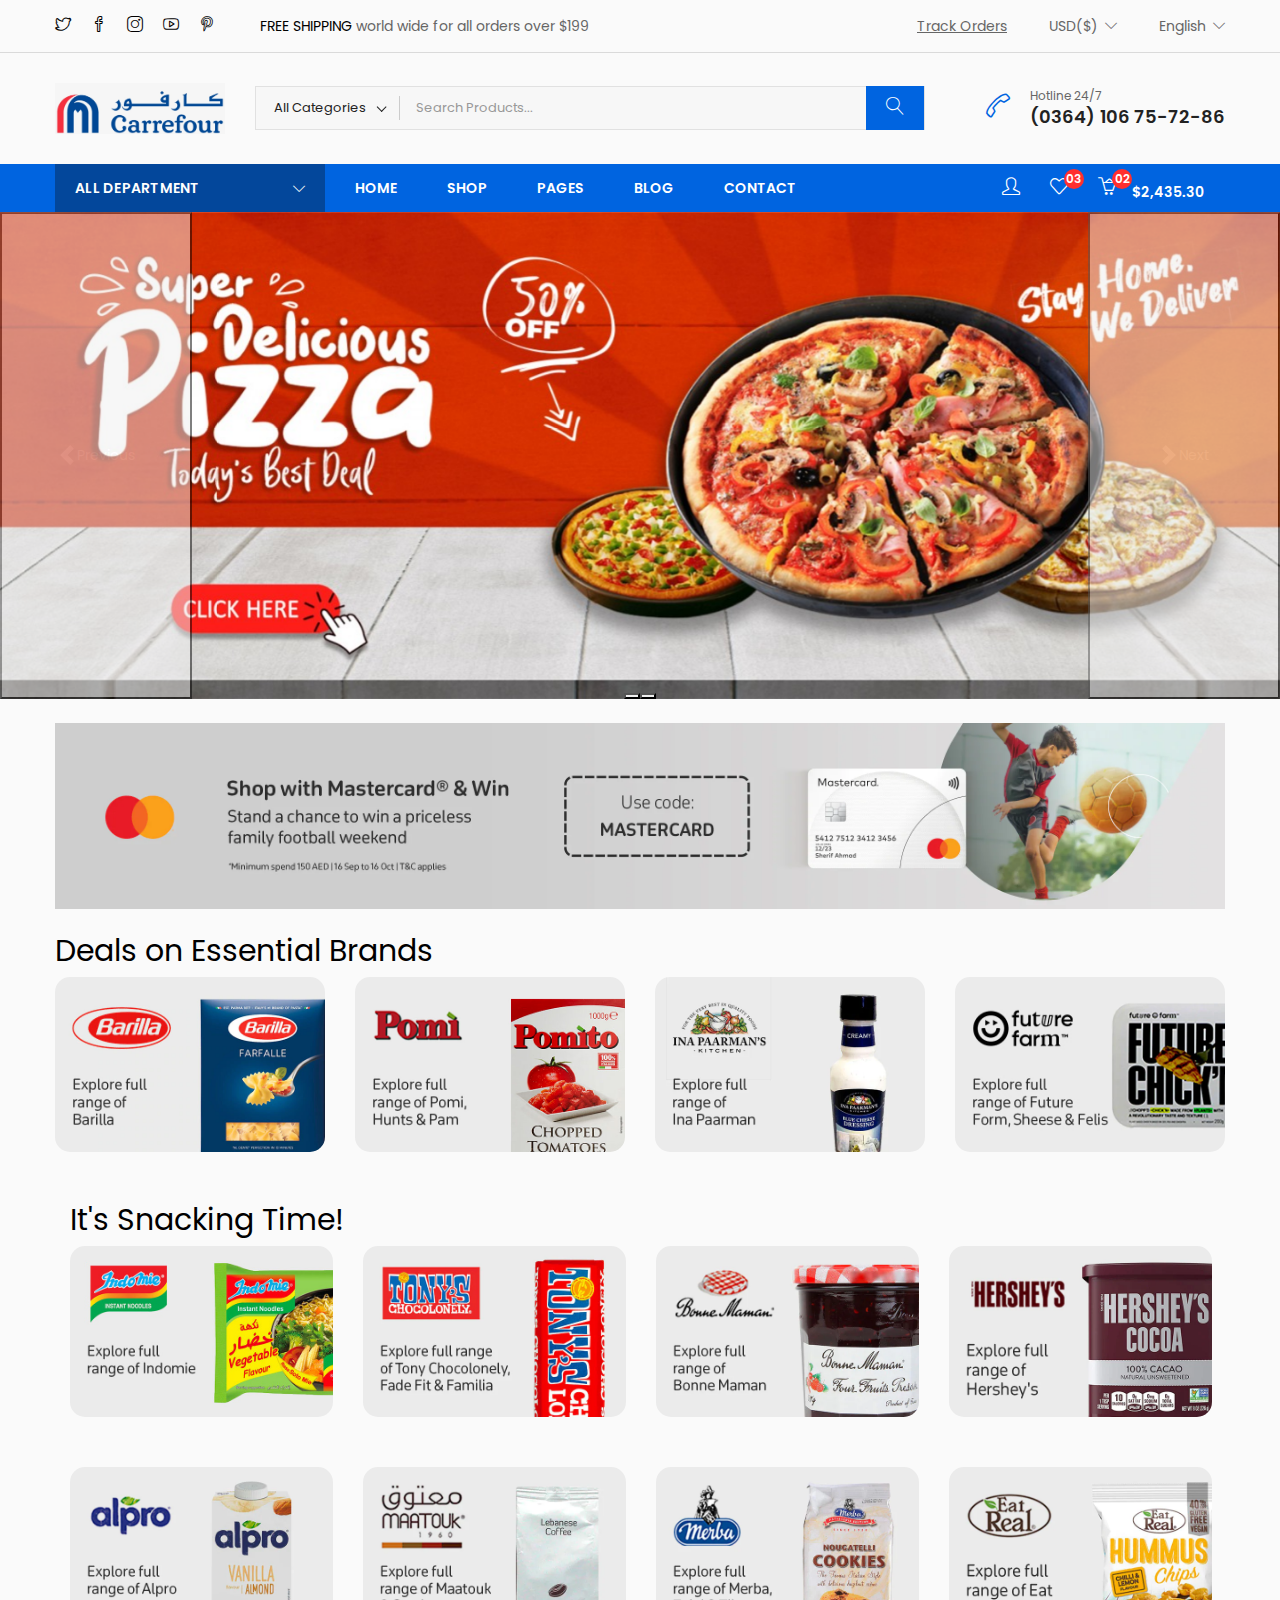
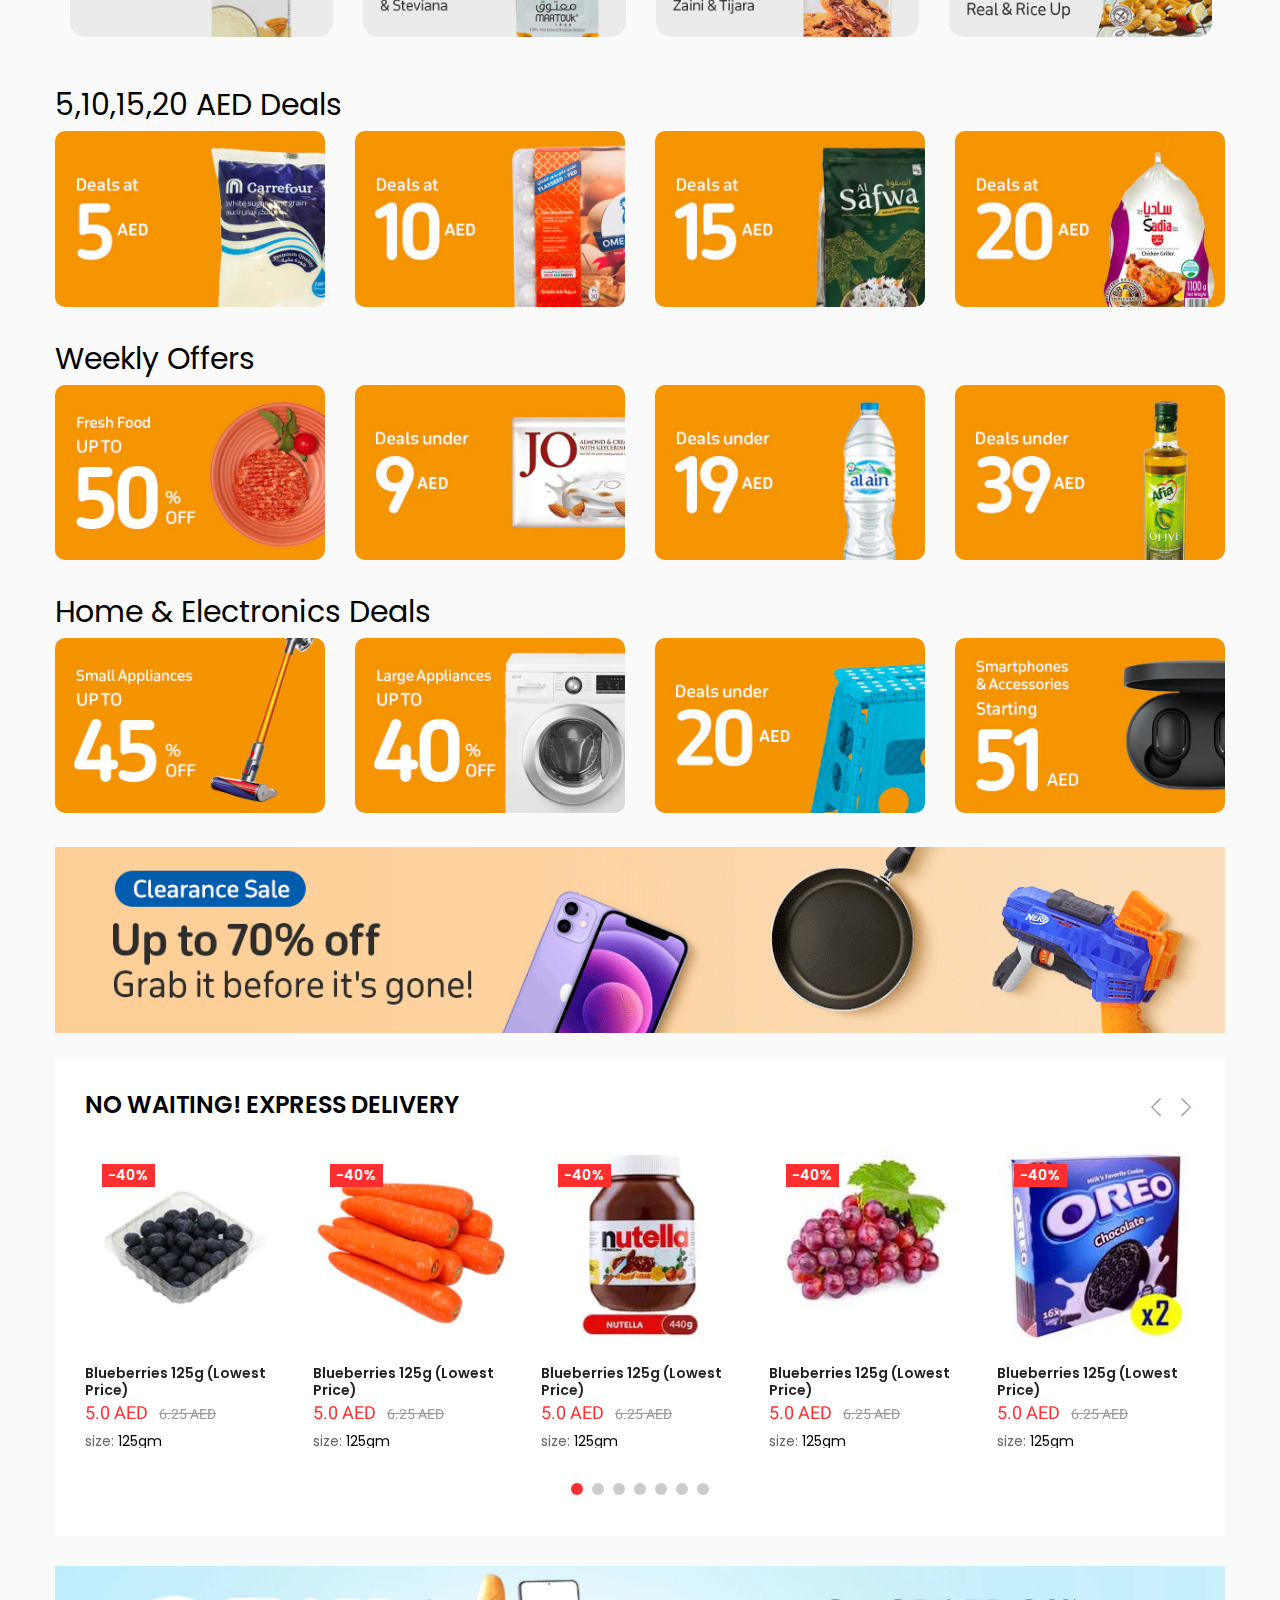
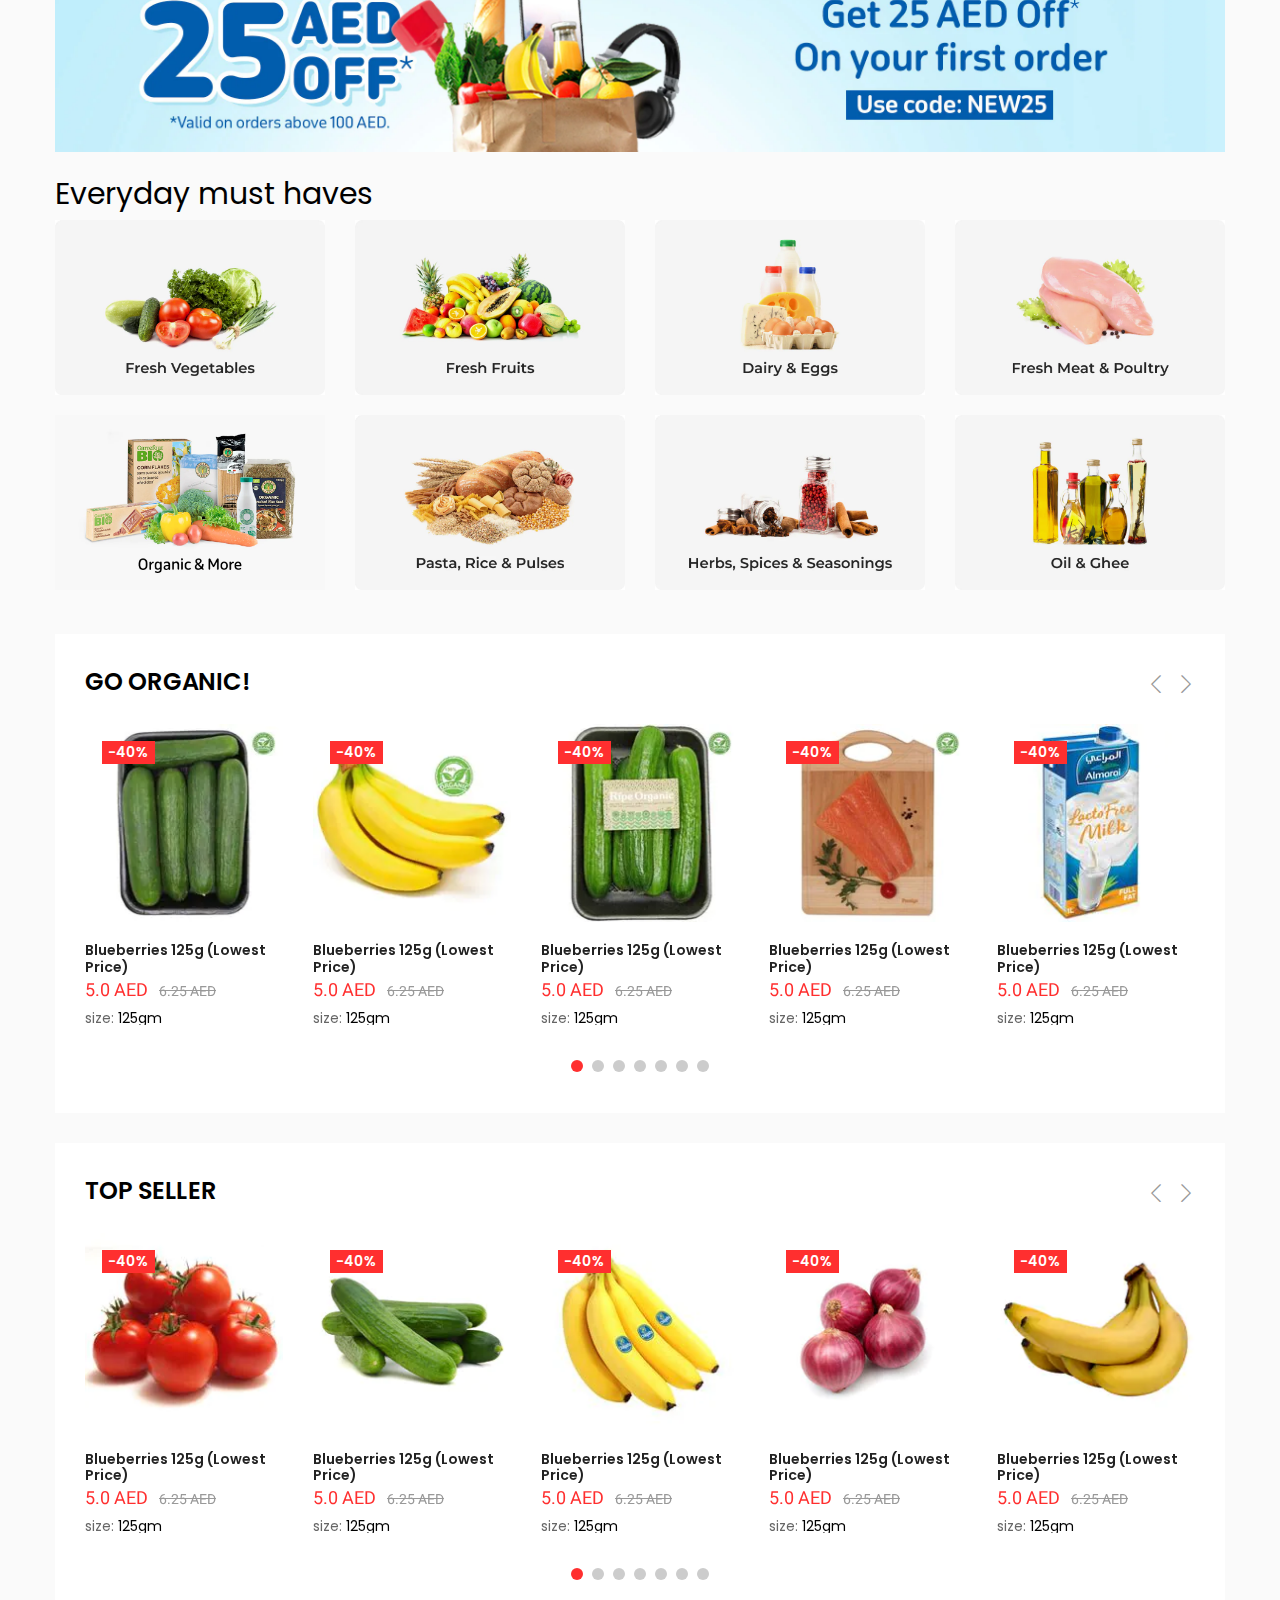
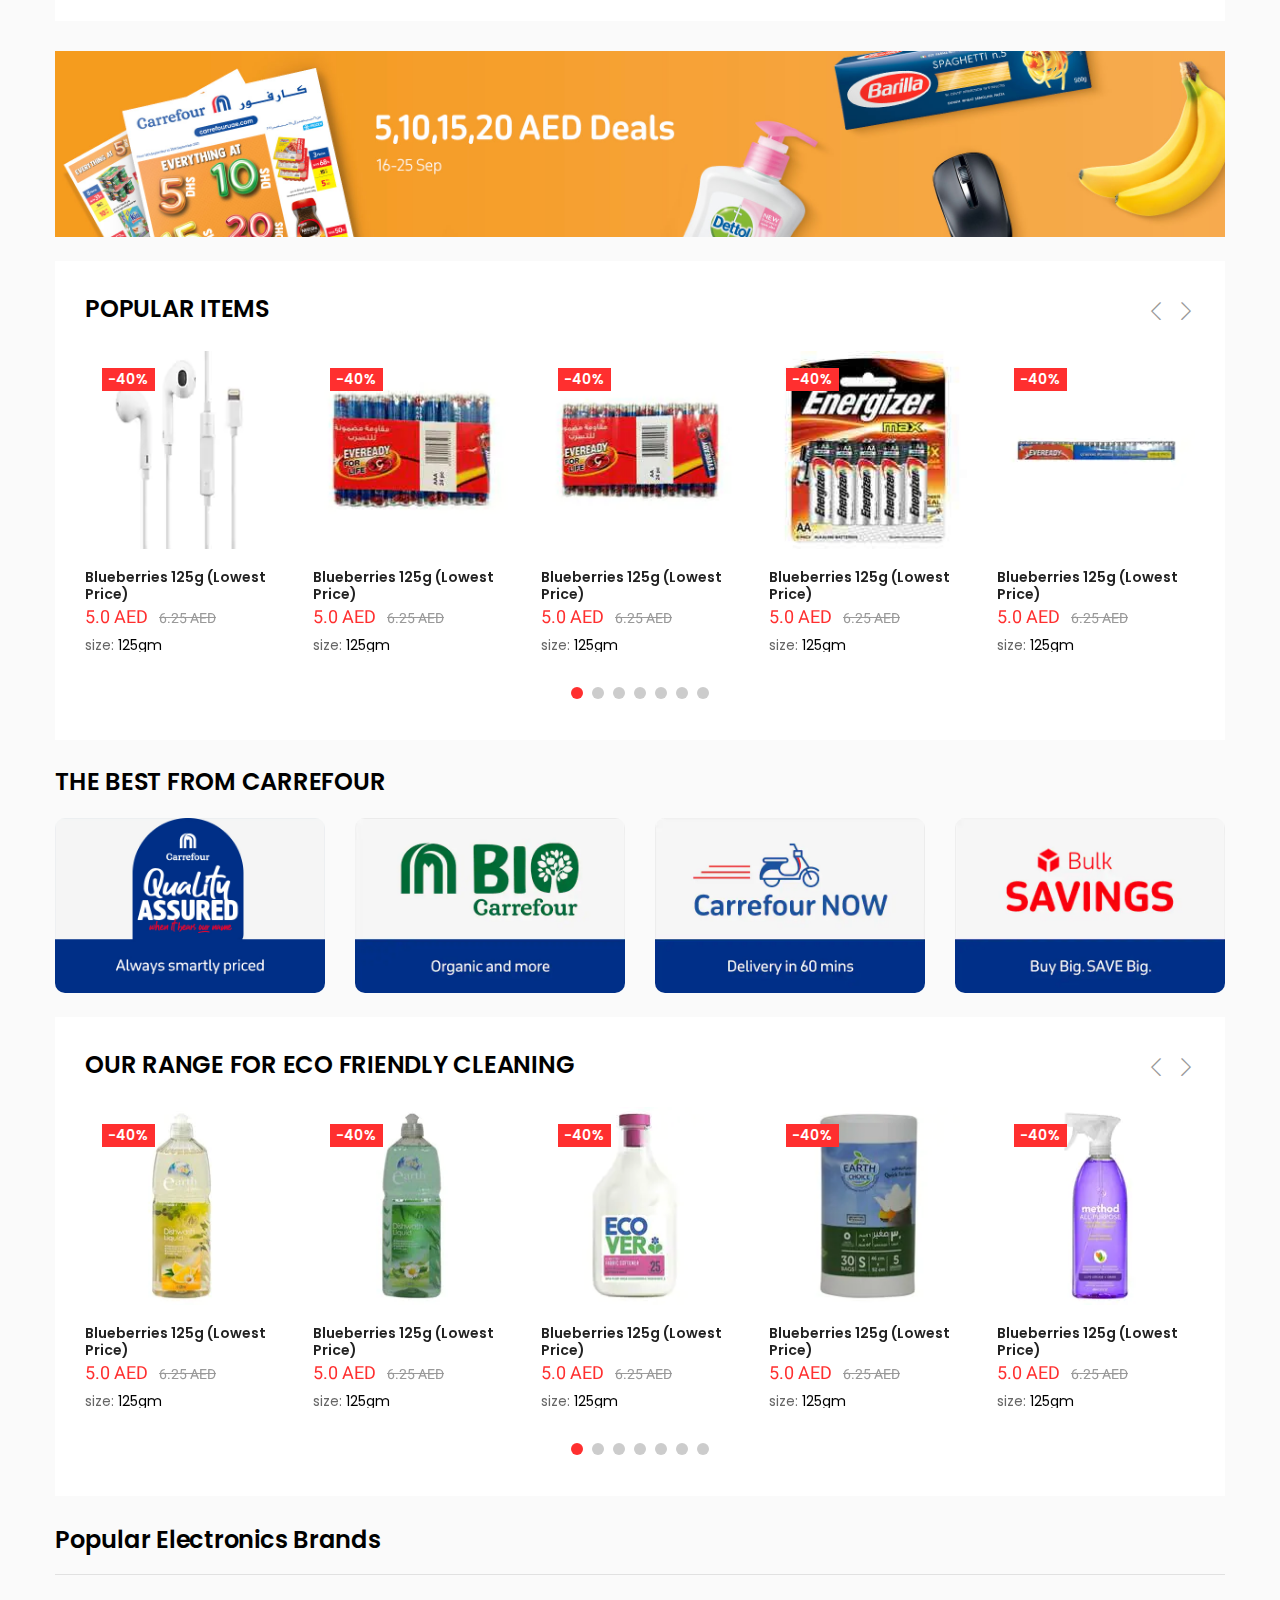
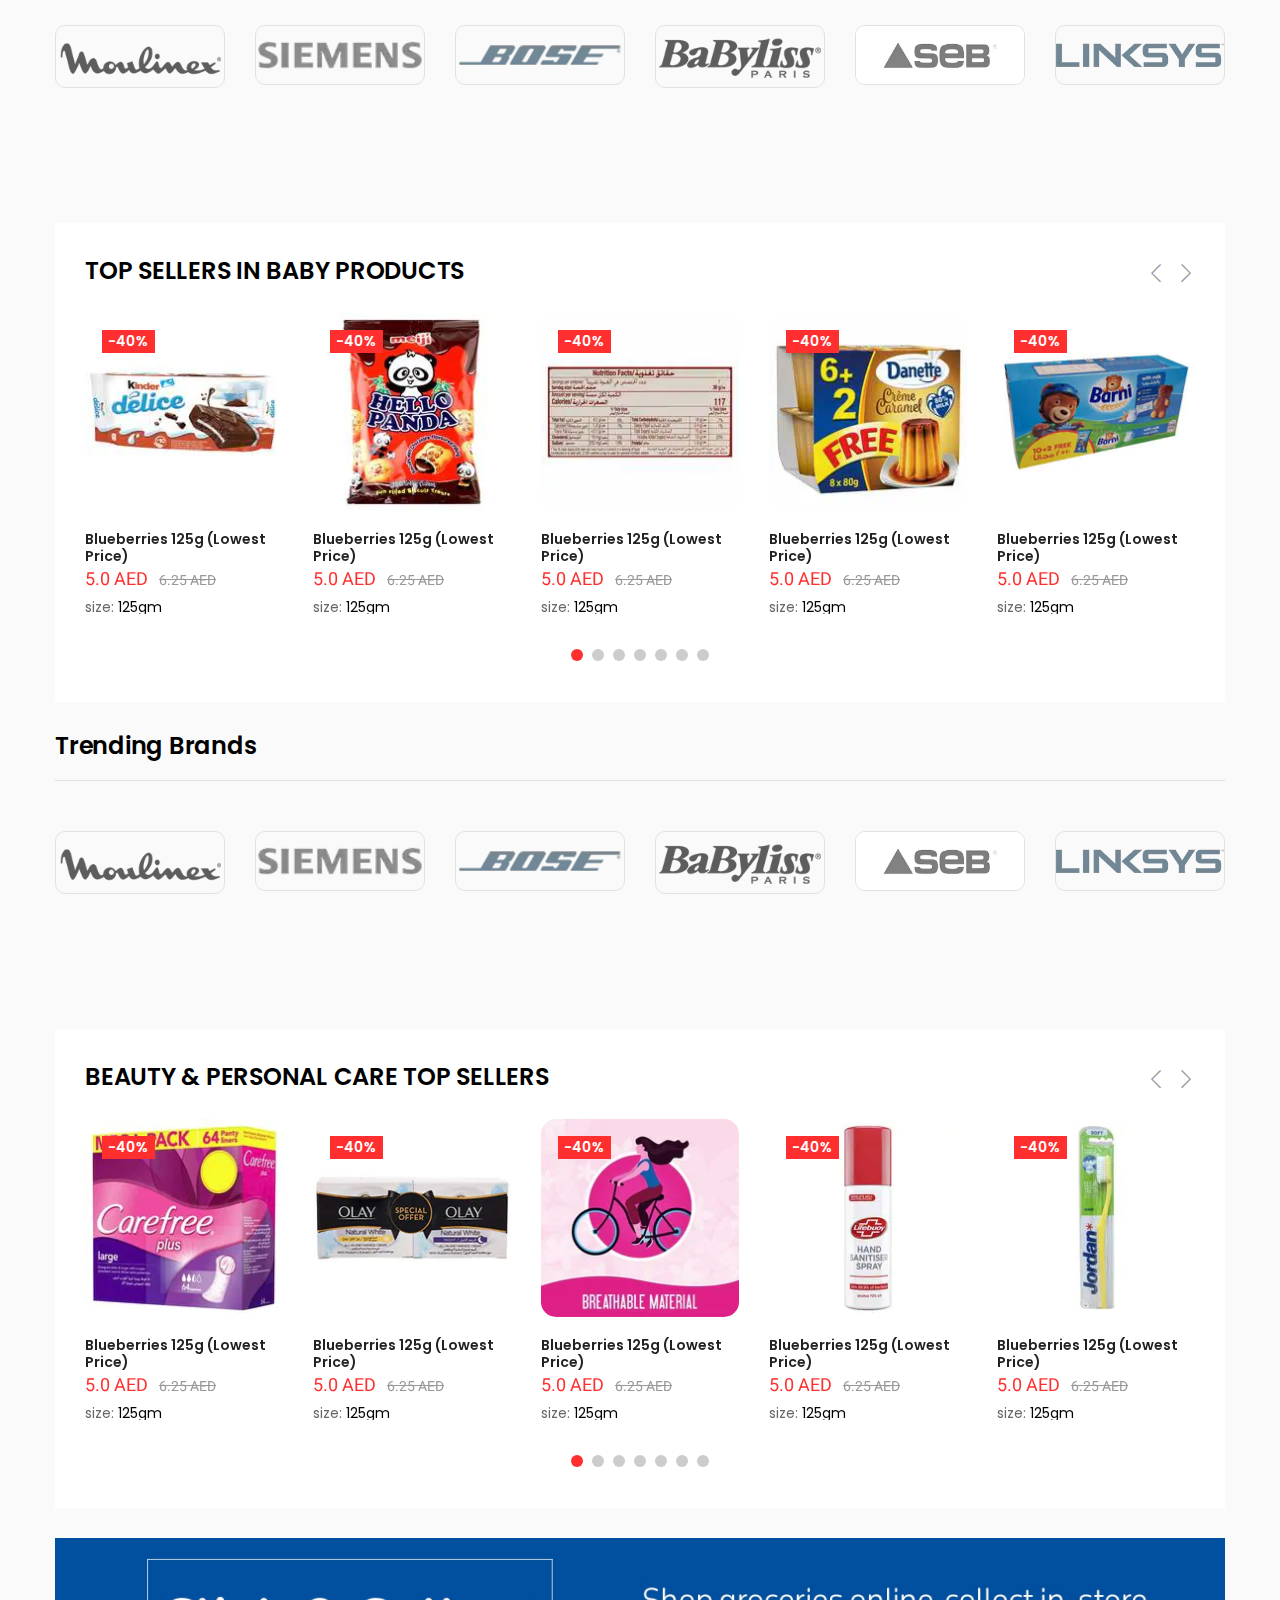
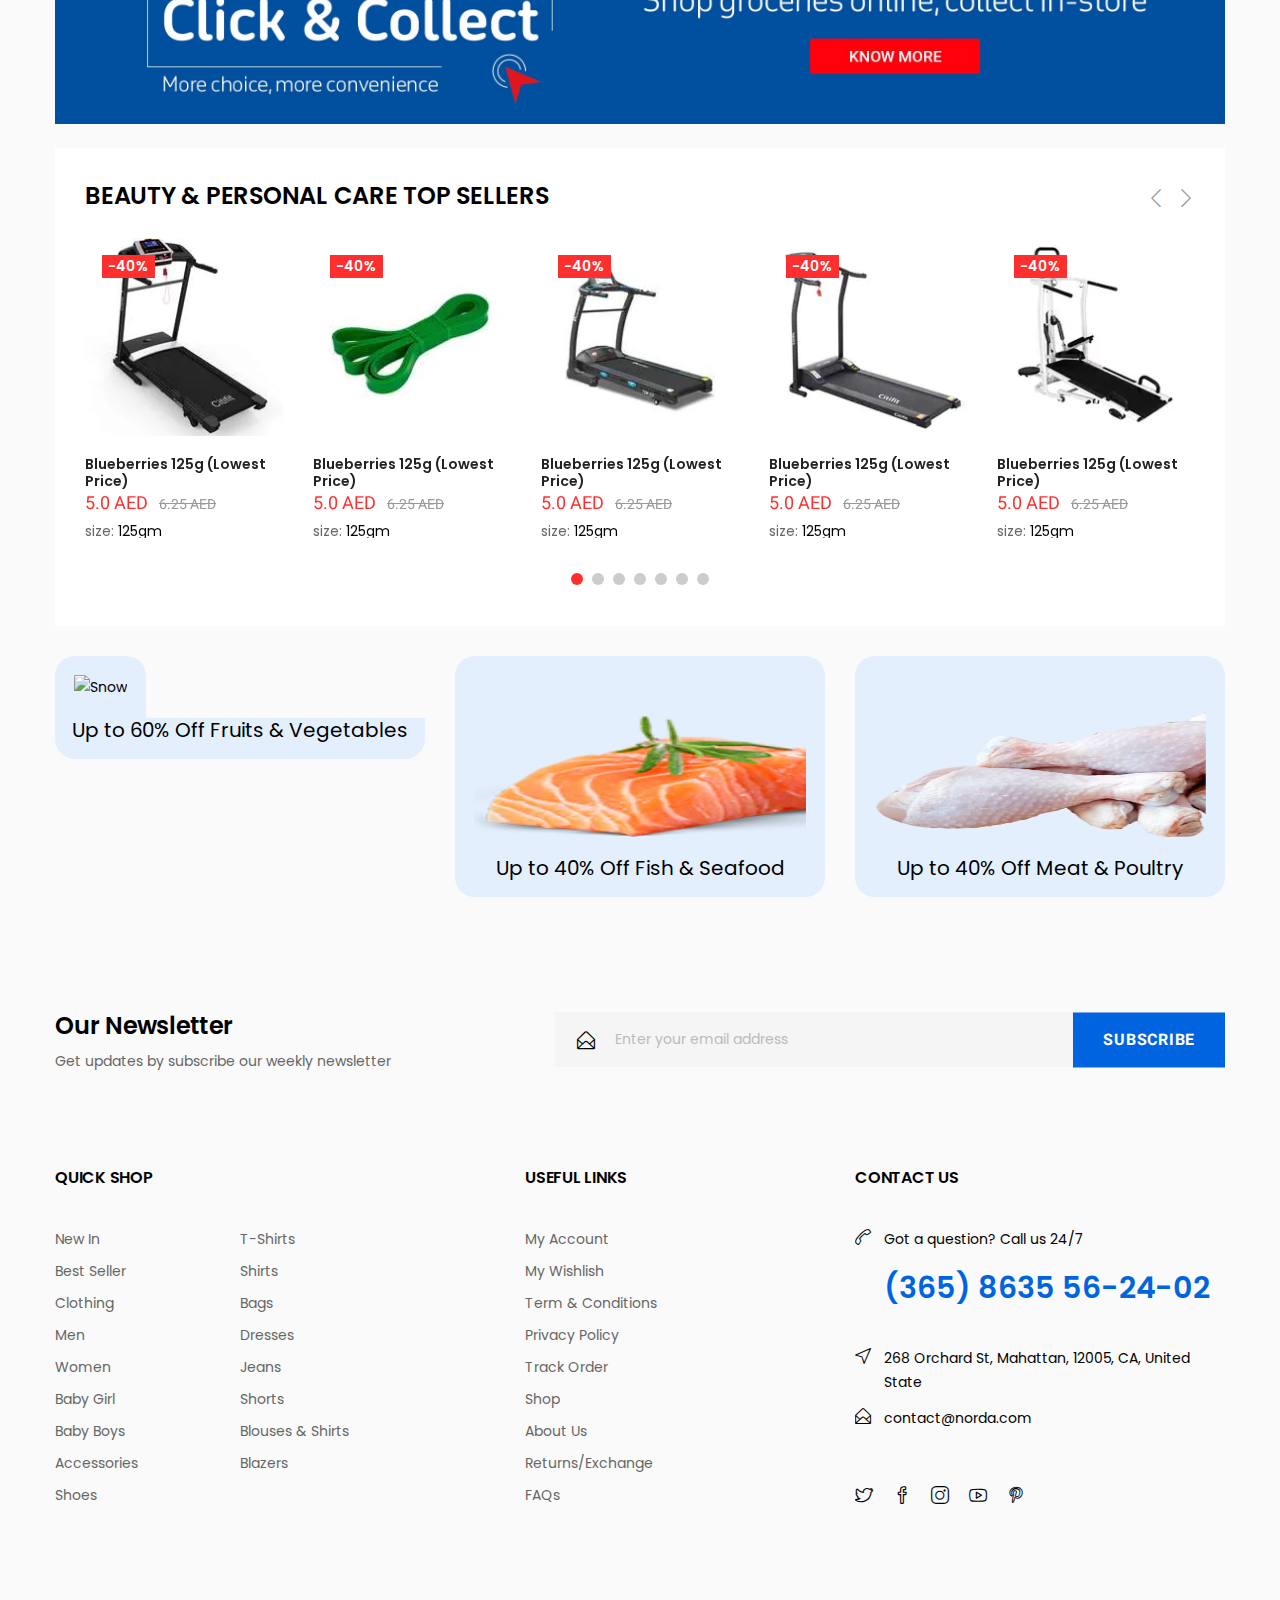
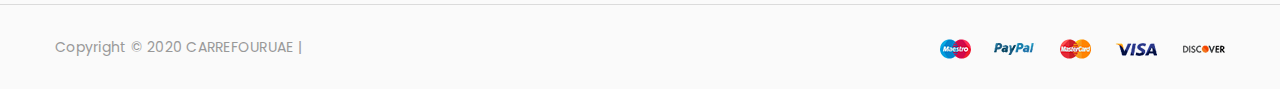
==== index.html @ 1777c12b "done" ====
<!doctype html>
<html class="no-js" lang="en">

<head>
    <meta charset="utf-8">
    <meta http-equiv="x-ua-compatible" content="ie=edge">
    <title>Norda - Minimal eCommerce HTML Template</title>
    <meta name="robots" content="noindex, follow" />
    <meta name="description" content="">
    <meta name="viewport" content="width=device-width, initial-scale=1, shrink-to-fit=no">
    <!-- Favicon -->
    <link rel="shortcut icon" type="image/x-icon" href="assets/images/favicon.png"> 

    <!-- All CSS is here
	============================================ -->
    <link href="https://cdn.jsdelivr.net/npm/bootstrap@5.1.1/dist/css/bootstrap.min.css" rel="stylesheet" integrity="sha384-F3w7mX95PdgyTmZZMECAngseQB83DfGTowi0iMjiWaeVhAn4FJkqJByhZMI3AhiU" crossorigin="anonymous">
    <link rel="stylesheet" href="assets/css/vendor/bootstrap.min.css">
    <link rel="stylesheet" href="assets/css/vendor/signericafat.css">
    <link rel="stylesheet" href="assets/css/vendor/cerebrisans.css">
    <link rel="stylesheet" href="assets/css/vendor/simple-line-icons.css">
    <link rel="stylesheet" href="assets/css/vendor/elegant.css">
    <link rel="stylesheet" href="assets/css/vendor/linear-icon.css">
    <link rel="stylesheet" href="assets/css/plugins/nice-select.css">
    <link rel="stylesheet" href="assets/css/plugins/easyzoom.css">
    <link rel="stylesheet" href="assets/css/plugins/slick.css">
    <link rel="stylesheet" href="assets/css/plugins/animate.css">
    <link rel="stylesheet" href="assets/css/plugins/magnific-popup.css">
    <link rel="stylesheet" href="assets/css/plugins/jquery-ui.css">
    <link rel="stylesheet" href="assets/css/style.css">

    <!-- Use the minified version files listed below for better performance and remove the files listed above
    <link rel="stylesheet" href="assets/css/vendor/vendor.min.css">
    <link rel="stylesheet" href="assets/css/plugins/plugins.min.css">
    <link rel="stylesheet" href="assets/css/style.min.css"> -->
    
</head>

<body>
     
    <div class="main-wrapper">
        <header class="header-area">
            <div class="header-large-device">
                <div class="header-top header-top-ptb-1 border-bottom-1">
                    <div class="container">
                        <div class="row">
                            <div class="col-xl-8 col-lg-7">
                                <div class="social-offer-wrap">
                                    <div class="social-style-1">
                                        <a href="#"><i class="icon-social-twitter"></i></a>
                                        <a href="#"><i class="icon-social-facebook"></i></a>
                                        <a href="#"><i class="icon-social-instagram"></i></a>
                                        <a href="#"><i class="icon-social-youtube"></i></a>
                                        <a href="#"><i class="icon-social-pinterest"></i></a>
                                    </div>
                                    <div class="header-offer-wrap-2">
                                        <p><span>FREE SHIPPING</span> world wide for all orders over $199</p>
                                    </div>
                                </div>
                            </div>
                            <div class="col-xl-4 col-lg-5">
                                <div class="header-top-right">
                                    <div class="same-style-wrap">
                                        <div class="same-style same-style-mrg-2 track-order">
                                            <a href="#">Track Orders </a>
                                        </div>
                                        <div class="same-style same-style-mrg-2 currency-wrap">
                                            <a class="currency-dropdown-active" href="#"> USD($) <i
                                                    class="icon-arrow-down"></i></a>
                                            <div class="currency-dropdown">
                                                <ul>
                                                    <li><a href="#">USD</a></li>
                                                    <li><a href="#">EUR</a></li>
                                                    <li><a href="#">BDT</a></li>
                                                </ul>
                                            </div>
                                        </div>
                                        <div class="same-style same-style-mrg-2 language-wrap">
                                            <a class="language-dropdown-active" href="#">English <i
                                                    class="icon-arrow-down"></i></a>
                                            <div class="language-dropdown">
                                                <ul>
                                                    <li><a href="#">English</a></li>
                                                    <li><a href="#">German</a></li>
                                                    <li><a href="#">Spanish</a></li>
                                                </ul>
                                            </div>
                                        </div>
                                    </div>
                                </div>
                            </div>
                        </div>
                    </div>
                </div>
                <div class="header-middle header-middle-padding-2">
                    <div class="container">
                        <div class="row align-items-center">
                            <div class="col-xl-2 col-lg-2">
                                <div class="logo">
                                    <a href="index.html"><img src="assets/images/logo/carre.png" alt="logo"></a>
                                </div>
                            </div>
                            <div class="col-xl-7 col-lg-7">
                                <div class="categori-search-wrap categori-search-wrap-modify-3">
                                    <div class="categori-style-1">
                                        <select class="nice-select nice-select-style-1">
                                            <option>All Categories </option>
                                            <option>Clothing </option>
                                            <option>T-Shirt</option>
                                            <option>Shoes</option>
                                            <option>Jeans</option>
                                        </select>
                                    </div>
                                    <div class="search-wrap-3">
                                        <form action="#">
                                            <input placeholder="Search Products..." type="text">
                                            <button class="blue"><i class="lnr lnr-magnifier"></i></button>
                                        </form>
                                    </div>
                                </div>
                            </div>
                            <div class="col-xl-3 col-lg-3">
                                <div class="hotline-2-wrap">
                                    <div class="hotline-2-icon">
                                        <i class="blue icon-call-end"></i>
                                    </div>
                                    <div class="hotline-2-content">
                                        <span> Hotline 24/7</span>
                                        <h5>(0364) 106 75-72-86 </h5>
                                    </div>
                                </div>
                            </div>
                        </div>
                    </div>
                </div>
                <div class="header-bottom bg-blue">
                    <div class="container">
                        <div class="row align-items-center">
                            <div class="col-lg-3">
                                <div class="main-categori-wrap main-categori-wrap-modify-2">
                                    <a class="categori-show categori-blue" href="#">All Department <i
                                            class="icon-arrow-down icon-right"></i></a>
                                    <div
                                        class="category-menu-2 category-menu-2-blue categori-hide categori-not-visible-2">
                                        <nav>
                                            <ul>
                                                <li><a href="shop.html"><i class="icon-energy"></i> Consumer
                                                        Electric</a></li>
                                                <li><a href="shop.html"><i class="icon-handbag"></i> Clothing &
                                                        Apparel</a></li>
                                                <li><a href="shop.html"><i class="icon-home"></i> Home, Garden &
                                                        Kitchen</a></li>
                                                <li><a href="shop.html"><i class="icon-game-controller"></i> Game
                                                        Console</a></li>
                                                <li><a href="shop.html"><i class="icon-eyeglass"></i> Jewelry & Watches
                                                    </a></li>
                                                <li><a href="shop.html"><i class="icon-screen-desktop"></i> Computers &
                                                        Technologies </a></li>
                                                <li><a href="shop.html"><i class="icon-camera"></i> Camera, Video &
                                                        Audio</a></li>
                                                <li><a href="shop.html"><i class="icon-social-dribbble"></i> Sport &
                                                        Outdoor</a></li>
                                                <li><a href="shop.html"><i class="icon-screen-smartphone"></i> Phones &
                                                        Accessories</a></li>
                                                <li><a href="shop.html"><i class="icon-notebook"></i> Books & Office</a>
                                                </li>
                                                <li><a href="shop.html"><i class="icon-rocket"></i> Cars &
                                                        Motocycles</a></li>
                                            </ul>
                                        </nav>
                                    </div>
                                </div>
                            </div>
                            <div class="col-lg-6">
                                <div
                                    class="main-menu main-menu-white main-menu-padding-1 main-menu-font-size-14 main-menu-lh-5">
                                    <nav>
                                        <ul>
                                            <li><a href="index.html">HOME </a>
                                                <ul class="sub-menu-style">
                                                    <li><a href="index.html">Home version 1 </a></li>
                                                    <li><a href="index-2.html">Home version 2</a></li>
                                                    <li><a href="index-3.html">Home version 3</a></li>
                                                    <li><a href="index-4.html">Home version 4</a></li>
                                                    <li><a href="index-5.html">Home version 5</a></li>
                                                    <li><a href="index-6.html">Home version 6</a></li>
                                                    <li><a href="index-7.html">Home version 7</a></li>
                                                    <li><a href="index-8.html">Home version 8</a></li>
                                                    <li><a href="index-9.html">Home version 9</a></li>
                                                    <li><a href="index-10.html">Home version 10</a></li>
                                                </ul>
                                            </li>
                                            <li><a href="shop.html">SHOP </a>
                                                <ul class="mega-menu-style mega-menu-mrg-2">
                                                    <li>
                                                        <ul>
                                                            <li>
                                                                <a class="dropdown-title" href="#">Shop Layout</a>
                                                                <ul>
                                                                    <li><a href="shop.html">standard style</a></li>
                                                                    <li><a href="shop-list.html">shop list style</a>
                                                                    </li>
                                                                    <li><a href="shop-fullwide.html">shop fullwide</a>
                                                                    </li>
                                                                    <li><a href="shop-no-sidebar.html">grid no
                                                                            sidebar</a></li>
                                                                    <li><a href="shop-list-no-sidebar.html">list no
                                                                            sidebar</a></li>
                                                                    <li><a href="shop-right-sidebar.html">shop right
                                                                            sidebar</a></li>
                                                                    <li><a href="store-location.html">store location</a>
                                                                    </li>
                                                                </ul>
                                                            </li>
                                                            <li>
                                                                <a class="dropdown-title" href="#">Products Layout</a>
                                                                <ul>
                                                                    <li><a href="product-details.html">tab style 1</a>
                                                                    </li>
                                                                    <li><a href="product-details-2.html">tab style 2</a>
                                                                    </li>
                                                                    <li><a href="product-details-sticky.html">sticky
                                                                            style</a></li>
                                                                    <li><a href="product-details-gallery.html">gallery
                                                                            style </a></li>
                                                                    <li><a href="product-details-affiliate.html">affiliate
                                                                            style</a></li>
                                                                    <li><a href="product-details-group.html">group
                                                                            style</a></li>
                                                                    <li><a href="product-details-fixed-img.html">fixed
                                                                            image style </a></li>
                                                                </ul>
                                                            </li>
                                                            <li>
                                                                <a href="shop.html"><img
                                                                        src="assets/images/banner/banner-12.png"
                                                                        alt=""></a>
                                                            </li>
                                                        </ul>
                                                    </li>
                                                </ul>
                                            </li>
                                            <li><a href="#">PAGES </a>
                                                <ul class="sub-menu-style">
                                                    <li><a href="about-us.html">about us </a></li>
                                                    <li><a href="cart.html">cart page</a></li>
                                                    <li><a href="checkout.html">checkout </a></li>
                                                    <li><a href="my-account.html">my account</a></li>
                                                    <li><a href="wishlist.html">wishlist </a></li>
                                                    <li><a href="compare.html">compare </a></li>
                                                    <li><a href="contact.html">contact us </a></li>
                                                    <li><a href="order-tracking.html">order tracking</a></li>
                                                    <li><a href="login-register.html">login / register </a></li>
                                                </ul>
                                            </li>
                                            <li><a href="blog.html">BLOG </a>
                                                <ul class="sub-menu-style">
                                                    <li><a href="blog.html">blog standard </a></li>
                                                    <li><a href="blog-no-sidebar.html">blog no sidebar </a></li>
                                                    <li><a href="blog-right-sidebar.html">blog right sidebar</a></li>
                                                    <li><a href="blog-details.html">blog details</a></li>
                                                </ul>
                                            </li>
                                            <li><a href="contact.html">CONTACT </a></li>
                                        </ul>
                                    </nav>
                                </div>
                            </div>
                            <div class="col-lg-3">
                                <div class="header-action header-action-flex pr-20">
                                    <div class="same-style-2 same-style-2-white same-style-2-font-dec">
                                        <a href="login-register.html"><i class="icon-user"></i></a>
                                    </div>
                                    <div class="same-style-2 same-style-2-white same-style-2-font-dec">
                                        <a href="wishlist.html"><i class="icon-heart"></i><span
                                                class="pro-count red">03</span></a>
                                    </div>
                                    <div class="same-style-2 same-style-2-white same-style-2-font-dec header-cart">
                                        <a class="cart-active" href="#">
                                            <i class="icon-basket-loaded"></i><span class="pro-count red">02</span>
                                            <span class="cart-amount white">$2,435.30</span>
                                        </a>
                                    </div>
                                </div>
                            </div>
                        </div>
                    </div>
                </div>
            </div>
            <div class="header-small-device small-device-ptb-1">
                <div class="container">
                    <div class="row align-items-center">
                        <div class="col-5">
                            <div class="mobile-logo">
                                <a href="index.html">
                                    <img alt="" src="assets/images/logo/carre.png" style="width: 100%;">
                                </a>
                            </div>
                        </div>
                        <div class="col-7">
                            <div class="header-action header-action-flex">
                                <div class="same-style-2 same-style-2-font-inc">
                                    <a href="login-register.html"><i class="icon-user"></i></a>
                                </div>
                                <div class="same-style-2 same-style-2-font-inc">
                                    <a href="wishlist.html"><i class="icon-heart"></i><span
                                            class="pro-count red">03</span></a>
                                </div>
                                <div class="same-style-2 same-style-2-font-inc header-cart">
                                    <a class="cart-active" href="#">
                                        <i class="icon-basket-loaded"></i><span class="pro-count red">02</span>
                                    </a>
                                </div>
                                <div class="same-style-2 main-menu-icon">
                                    <a class="mobile-header-button-active" href="#"><i class="icon-menu"></i> </a>
                                </div>
                            </div>
                        </div>
                    </div>
                </div>
            </div>
        </header>
        <!-- mobile header start -->
        <div class="mobile-header-active mobile-header-wrapper-style">
            <div class="clickalbe-sidebar-wrap">
                <a class="sidebar-close"><i class="icon_close"></i></a>
                <div class="mobile-header-content-area">
                    <div class="header-offer-wrap-2 mrg-none mobile-header-padding-border-4">
                        <p><span>FREE SHIPPING</span> world wide for all orders over $199</p>
                    </div>
                    <div class="mobile-search mobile-header-padding-border-1">
                        <form class="search-form" action="#">
                            <input type="text" placeholder="Search here…">
                            <button class="button-search"><i class="icon-magnifier"></i></button>
                        </form>
                    </div>
                    <div class="mobile-menu-wrap mobile-header-padding-border-2">
                        <!-- mobile menu start -->
                        <nav>
                            <ul class="mobile-menu">
                                <li class="menu-item-has-children"><a href="index.html">Home</a>
                                    <ul class="dropdown">
                                        <li><a href="index.html">Home version 1 </a></li>
                                        <li><a href="index-2.html">Home version 2</a></li>
                                        <li><a href="index-3.html">Home version 3</a></li>
                                        <li><a href="index-4.html">Home version 4</a></li>
                                        <li><a href="index-5.html">Home version 5</a></li>
                                        <li><a href="index-6.html">Home version 6</a></li>
                                        <li><a href="index-7.html">Home version 7</a></li>
                                        <li><a href="index-8.html">Home version 8</a></li>
                                        <li><a href="index-9.html">Home version 9</a></li>
                                        <li><a href="index-10.html">Home version 10</a></li>
                                    </ul>
                                </li>
                                <li class="menu-item-has-children "><a href="#">shop</a>
                                    <ul class="dropdown">
                                        <li class="menu-item-has-children"><a href="#">shop layout</a>
                                            <ul class="dropdown">
                                                <li><a href="shop.html">standard style</a></li>
                                                <li><a href="shop-list.html">shop list style</a></li>
                                                <li><a href="shop-fullwide.html">shop fullwide</a></li>
                                                <li><a href="shop-no-sidebar.html">grid no sidebar</a></li>
                                                <li><a href="shop-list-no-sidebar.html">list no sidebar</a></li>
                                                <li><a href="shop-right-sidebar.html">shop right sidebar</a></li>
                                                <li><a href="store-location.html">store location</a></li>
                                            </ul>
                                        </li>
                                        <li class="menu-item-has-children"><a href="#">Products Layout</a>
                                            <ul class="dropdown">
                                                <li><a href="product-details.html">tab style 1</a></li>
                                                <li><a href="product-details-2.html">tab style 2</a></li>
                                                <li><a href="product-details-sticky.html">sticky style</a></li>
                                                <li><a href="product-details-gallery.html">gallery style </a></li>
                                                <li><a href="product-details-affiliate.html">affiliate style</a></li>
                                                <li><a href="product-details-group.html">group style</a></li>
                                                <li><a href="product-details-fixed-img.html">fixed image style </a></li>
                                            </ul>
                                        </li>
                                    </ul>
                                </li>
                                <li class="menu-item-has-children"><a href="#">Pages</a>
                                    <ul class="dropdown">
                                        <li><a href="about-us.html">about us </a></li>
                                        <li><a href="cart.html">cart page</a></li>
                                        <li><a href="checkout.html">checkout </a></li>
                                        <li><a href="my-account.html">my account</a></li>
                                        <li><a href="wishlist.html">wishlist </a></li>
                                        <li><a href="compare.html">compare </a></li>
                                        <li><a href="contact.html">contact us </a></li>
                                        <li><a href="order-tracking.html">order tracking</a></li>
                                        <li><a href="login-register.html">login / register </a></li>
                                    </ul>
                                </li>
                                <li class="menu-item-has-children "><a href="#">Blog</a>
                                    <ul class="dropdown">
                                        <li><a href="blog.html">blog standard </a></li>
                                        <li><a href="blog-no-sidebar.html">blog no sidebar </a></li>
                                        <li><a href="blog-right-sidebar.html">blog right sidebar</a></li>
                                        <li><a href="blog-details.html">blog details</a></li>
                                    </ul>
                                </li>
                                <li><a href="contact.html">Contact us</a></li>
                            </ul>
                        </nav>
                        <!-- mobile menu end -->
                    </div>
                    <div class="main-categori-wrap mobile-menu-wrap mobile-header-padding-border-3">
                        <a class="categori-show blue" href="#">
                            <i class="lnr lnr-menu"></i> All Department <i class="icon-arrow-down icon-right"></i>
                        </a>
                        <div class="categori-hide-2">
                            <nav>
                                <ul class="mobile-menu">
                                    <li><a href="shop.html"><i class="icon-energy"></i> Consumer Electric </a></li>
                                    <li><a href="shop.html"><i class="icon-handbag"></i> Clothing & Apparel </a></li>
                                    <li><a href="shop.html"><i class="icon-home"></i> Home, Garden & Kitchen </a></li>
                                    <li><a href="shop.html"><i class="icon-game-controller"></i> Game Console </a></li>
                                    <li><a href="shop.html"><i class="icon-eyeglass"></i> Jewelry & Watches </a></li>
                                    <li><a href="shop.html"><i class="icon-screen-desktop"></i> Computers & Technologies
                                        </a></li>
                                    <li><a href="shop.html"><i class="icon-camera"></i> Camera, Video & Audio </a></li>
                                    <li><a href="shop.html"><i class="icon-social-dribbble"></i> Sport & Outdoor </a>
                                    </li>
                                    <li><a href="shop.html"><i class="icon-screen-smartphone"></i> Phones & Accessories
                                        </a></li>
                                    <li><a href="shop.html"><i class="icon-notebook"></i> Books & Office </a></li>
                                    <li><a href="shop.html"><i class="icon-rocket"></i> Cars & Motocycles </a></li>
                                </ul>
                            </nav>
                        </div>
                    </div>
                    <div class="mobile-header-info-wrap mobile-header-padding-border-3">
                        <div class="single-mobile-header-info">
                            <a href="order-tracking.html"><i class="lastudioicon-pin-3-2"></i>Track Orders </a>
                        </div>
                        <div class="single-mobile-header-info">
                            <a class="mobile-language-active" href="#">Language <span><i
                                        class="icon-arrow-down"></i></span></a>
                            <div class="lang-curr-dropdown lang-dropdown-active">
                                <ul>
                                    <li><a href="#">English</a></li>
                                    <li><a href="#">French</a></li>
                                    <li><a href="#">German</a></li>
                                    <li><a href="#">Spanish</a></li>
                                </ul>
                            </div>
                        </div>
                        <div class="single-mobile-header-info">
                            <a class="mobile-currency-active" href="#">Currency <span><i
                                        class="icon-arrow-down"></i></span></a>
                            <div class="lang-curr-dropdown curr-dropdown-active">
                                <ul>
                                    <li><a href="#">USD</a></li>
                                    <li><a href="#">EUR</a></li>
                                    <li><a href="#">Real</a></li>
                                    <li><a href="#">BDT</a></li>
                                </ul>
                            </div>
                        </div>
                    </div>
                    <div class="mobile-contact-info mobile-header-padding-border-4">
                        <ul>
                            <li><i class="icon-phone "></i> (+612) 2531 5600</li>
                            <li><i class="icon-envelope-open "></i> norda@domain.com</li>
                            <li><i class="icon-home"></i> PO Box 1622 Colins Street West Australia</li>
                        </ul>
                    </div>
                    <div class="mobile-social-icon">
                        <a class="facebook" href="#"><i class="icon-social-facebook"></i></a>
                        <a class="twitter" href="#"><i class="icon-social-twitter"></i></a>
                        <a class="pinterest" href="#"><i class="icon-social-pinterest"></i></a>
                        <a class="instagram" href="#"><i class="icon-social-instagram"></i></a>
                    </div>
                </div>
            </div>
        </div>
        <!-- mini cart start -->
        <div class="sidebar-cart-active">
            <div class="sidebar-cart-all">
                <a class="cart-close" href="#"><i class="icon_close"></i></a>
                <div class="cart-content">
                    <h3>Shopping Cart</h3>
                    <ul>
                        <li class="single-product-cart">
                            <div class="cart-img">
                                <a href="#"><img src="assets/images/cart/cart-1.jpg" alt=""></a>
                            </div>
                            <div class="cart-title">
                                <h4><a href="#">Simple Black T-Shirt</a></h4>
                                <span> 1 × $49.00 </span>
                            </div>
                            <div class="cart-delete">
                                <a href="#">×</a>
                            </div>
                        </li>
                        <li class="single-product-cart">
                            <div class="cart-img">
                                <a href="#"><img src="assets/images/cart/cart-2.jpg" alt=""></a>
                            </div>
                            <div class="cart-title">
                                <h4><a href="#">Norda Backpack</a></h4>
                                <span> 1 × $49.00 </span>
                            </div>
                            <div class="cart-delete">
                                <a href="#">×</a>
                            </div>
                        </li>
                    </ul>
                    <div class="cart-total">
                        <h4>Subtotal: <span>$170.00</span></h4>
                    </div>
                    <div class="cart-checkout-btn">
                        <a class="btn-hover cart-btn-style" href="cart.html">view cart</a>
                        <a class="no-mrg btn-hover cart-btn-style" href="checkout.html">checkout</a>
                    </div>
                </div>
            </div>
        </div>
        
        <div id="carouselExampleIndicators" class="carousel slide" data-bs-ride="carousel">
            <div class="carousel-indicators">
              <button type="button" data-bs-target="#carouselExampleIndicators" data-bs-slide-to="0" class="active" aria-current="true" aria-label="Slide 1"></button>
              <button type="button" data-bs-target="#carouselExampleIndicators" data-bs-slide-to="1" aria-label="Slide 2"></button>
             </div>
            <div class="carousel-inner">
              <div class="carousel-item active">
                <img src="assets/images/banner/slider-1.jpg" class="d-block w-100" alt="...">
              </div>
              <div class="carousel-item">
                <img src="assets/images/banner/slider-22.jpg" class="d-block w-100" alt="...">
              </div>
             
            </div>
            <button class="carousel-control-prev" type="button" data-bs-target="#carouselExampleIndicators" data-bs-slide="prev">
              <span class="carousel-control-prev-icon" aria-hidden="true"></span>
              <span class="visually-hidden">Previous</span>
            </button>
            <button class="carousel-control-next" type="button" data-bs-target="#carouselExampleIndicators" data-bs-slide="next">
              <span class="carousel-control-next-icon" aria-hidden="true"></span>
              <span class="visually-hidden">Next</span>
            </button>
          </div>


         <!-- <div class="service-area">
            <div class="container">
                <div class="service-wrap service-wrap-hm9">
                    <div class="row">
                        <div class="col-lg-3 col-md-6 col-sm-6 col-12">
                            <div class="single-service-wrap mb-30">
                                <div class="service-icon service-icon-blue">
                                    <i class="icon-cursor"></i>
                                </div>
                                <div class="service-content">
                                    <h3>Free Shipping</h3>
                                    <span>Orders over $100</span>
                                </div>
                            </div>
                        </div>
                        <div class="col-lg-3 col-md-6 col-sm-6 col-12">
                            <div class="single-service-wrap mb-30">
                                <div class="service-icon service-icon-blue">
                                    <i class="icon-reload"></i>
                                </div>
                                <div class="service-content">
                                    <h3>Free Returns</h3>
                                    <span>Within 30 days</span>
                                </div>
                            </div>
                        </div>
                        <div class="col-lg-3 col-md-6 col-sm-6 col-12">
                            <div class="single-service-wrap mb-30">
                                <div class="service-icon service-icon-blue">
                                    <i class="icon-lock"></i>
                                </div>
                                <div class="service-content">
                                    <h3>100% Secure</h3>
                                    <span>Payment Online</span>
                                </div>
                            </div>
                        </div>
                        <div class="col-lg-3 col-md-6 col-sm-6 col-12">
                            <div class="single-service-wrap mb-30">
                                <div class="service-icon service-icon-blue">
                                    <i class="icon-tag"></i>
                                </div>
                                <div class="service-content">
                                    <h3>Best Price</h3>
                                    <span>Guaranteed</span>
                                </div>
                            </div>
                        </div>
                    </div>
                </div>
            </div>
        </div> -->
        <BR> 
        <section id="use-code">
            <div class="container">
                <img src="assets/images/MASTER.webp" alt="" class="master-card-code">
            </div>

        </section><br>

        <div class="container">
            <div class="slick-head">
                <h2>Deals on Essential Brands </h2>
            </div>
            <div class="tab-content jump">
                <div id="product-6" class="tab-pane active">
                    <div class="product-slider-active-4 nav-style-4">
                        <div class="product-plr-1">
                            <div class="single-product-wrap mb-35">
                                <div class="product-img product-img-zoom mb-15">
                                    <a href="product-details.html">
                                        <img src="assets/images/slide-image1.webp" alt="">
                                    </a>
                                </div>
                                <div class="product-content-wrap-2 text-center">
                                </div>
                                <div class="product-content-wrap-2 product-content-position text-center">
                                </div>
                            </div>
                        </div>
                        <div class="product-plr-1">
                            <div class="single-product-wrap mb-35">
                                <div class="product-img product-img-zoom mb-15">
                                    <a href="product-details.html">
                                        <img src="assets/images/slide-image2.jpg" alt="">
                                    </a>
                                </div>
                                <div class="product-content-wrap-2 text-center">
                                </div>
                                <div class="product-content-wrap-2 product-content-position text-center">
                                </div>
                            </div>
                        </div>
                        <div class="product-plr-1">
                            <div class="single-product-wrap mb-35">
                                <div class="product-img product-img-zoom mb-15">
                                    <a href="product-details.html">
                                        <img src="assets/images/slide-image3.webp" alt="">
                                    </a>
                                </div>
                                <div class="product-content-wrap-2 text-center">
                                </div>
                                <div class="product-content-wrap-2 product-content-position text-center">
                                </div>
                            </div>
                        </div>
                        <div class="product-plr-1">
                            <div class="single-product-wrap mb-35">
                                <div class="product-img product-img-zoom mb-15">
                                    <a href="product-details.html">
                                        <img src="assets/images/slide-image4.webp" alt="">
                                    </a>
                                </div>
                                <div class="product-content-wrap-2 text-center">
                                </div>
                                <div class="product-content-wrap-2 product-content-position text-center">
                                </div>
                            </div>
                        </div>
                        <div class="product-plr-1">
                            <div class="single-product-wrap mb-35">
                                <div class="product-img product-img-zoom mb-15">
                                    <a href="product-details.html">
                                        <img src="assets/images/slide-image5.webp" alt="">
                                    </a>
                                </div>
                                <div class="product-content-wrap-2 text-center">
                                </div>
                                <div class="product-content-wrap-2 product-content-position text-center">
                                </div>
                            </div>
                        </div>
                        <div class="product-plr-1">
                            <div class="single-product-wrap mb-35">
                                <div class="product-img product-img-zoom mb-15">
                                    <a href="product-details.html">
                                        <img src="assets/images/slide-image6.jpg" alt="">
                                    </a>
                                </div>
                                <div class="product-content-wrap-2 text-center">
                                </div>
                                <div class="product-content-wrap-2 product-content-position text-center">
                                </div>
                            </div>
                        </div>
                    </div>
                </div>
            </div>

            <!--second slider-->
            <div class="container">
                <div class="slick-head">
                    <h2>It's Snacking Time!
                    </h2>
                </div>
                <div class="tab-content jump">
                    <div id="product-6" class="tab-pane active">
                        <div class="product-slider-active-4 nav-style-4">
                            <div class="product-plr-1">
                                <div class="single-product-wrap mb-35">
                                    <div class="product-img product-img-zoom mb-15">
                                        <a href="product-details.html">
                                            <img src="assets/images/second-slider-image-1.jpg" alt="">
                                        </a>
                                    </div>
                                    <div class="product-content-wrap-2 text-center">
                                    </div>
                                    <div class="product-content-wrap-2 product-content-position text-center">
                                    </div>
                                </div>
                            </div>
                            <div class="product-plr-1">
                                <div class="single-product-wrap mb-35">
                                    <div class="product-img product-img-zoom mb-15">
                                        <a href="product-details.html">
                                            <img src="assets/images/second-slider-image-2.webp" alt="">
                                        </a>
                                    </div>
                                    <div class="product-content-wrap-2 text-center">
                                    </div>
                                    <div class="product-content-wrap-2 product-content-position text-center">
                                    </div>
                                </div>
                            </div>
                            <div class="product-plr-1">
                                <div class="single-product-wrap mb-35">
                                    <div class="product-img product-img-zoom mb-15">
                                        <a href="product-details.html">
                                            <img src="assets/images/second-slider-image-3.webp" alt="">
                                        </a>
                                    </div>
                                    <div class="product-content-wrap-2 text-center">
                                    </div>
                                    <div class="product-content-wrap-2 product-content-position text-center">
                                    </div>
                                </div>
                            </div>
                            <div class="product-plr-1">
                                <div class="single-product-wrap mb-35">
                                    <div class="product-img product-img-zoom mb-15">
                                        <a href="product-details.html">
                                            <img src="assets/images/second-slider-image-4.webp" alt="">
                                        </a>
                                    </div>
                                    <div class="product-content-wrap-2 text-center">
                                    </div>
                                    <div class="product-content-wrap-2 product-content-position text-center">
                                    </div>
                                </div>
                            </div>
                            <div class="product-plr-1">
                                <div class="single-product-wrap mb-35">
                                    <div class="product-img product-img-zoom mb-15">
                                        <a href="product-details.html">
                                            <img src="assets/images/second-slider-image-5.jpg" alt="">
                                        </a>
                                    </div>
                                    <div class="product-content-wrap-2 text-center">
                                    </div>
                                    <div class="product-content-wrap-2 product-content-position text-center">
                                    </div>
                                </div>
                            </div>
                            <div class="product-plr-1">
                                <div class="single-product-wrap mb-35">
                                    <div class="product-img product-img-zoom mb-15">
                                        <a href="product-details.html">
                                            <img src="assets/images/second-slider-image-6.webp" alt="">
                                        </a>
                                    </div>
                                    <div class="product-content-wrap-2 text-center">
                                    </div>
                                    <div class="product-content-wrap-2 product-content-position text-center">
                                    </div>
                                </div>
                            </div>
                        </div>

                        <!--second-slider-part2--->
                        <div class="product-slider-active-4 nav-style-4">
                            <div class="product-plr-1">
                                <div class="single-product-wrap mb-35">
                                    <div class="product-img product-img-zoom mb-15">
                                        <a href="product-details.html">
                                            <img src="assets/images/second-slider-part2-1.webp" alt="">
                                        </a>
                                    </div>
                                    <div class="product-content-wrap-2 text-center">
                                    </div>
                                    <div class="product-content-wrap-2 product-content-position text-center">
                                    </div>
                                </div>
                            </div>
                            <div class="product-plr-1">
                                <div class="single-product-wrap mb-35">
                                    <div class="product-img product-img-zoom mb-15">
                                        <a href="product-details.html">
                                            <img src="assets/images/second-slider-part2-2.webp" alt="">
                                        </a>
                                    </div>
                                    <div class="product-content-wrap-2 text-center">
                                    </div>
                                    <div class="product-content-wrap-2 product-content-position text-center">
                                    </div>
                                </div>
                            </div>
                            <div class="product-plr-1">
                                <div class="single-product-wrap mb-35">
                                    <div class="product-img product-img-zoom mb-15">
                                        <a href="product-details.html">
                                            <img src="assets/images/second-slider-part2-3.webp" alt="">
                                        </a>
                                    </div>
                                    <div class="product-content-wrap-2 text-center">
                                    </div>
                                    <div class="product-content-wrap-2 product-content-position text-center">
                                    </div>
                                </div>
                            </div>
                            <div class="product-plr-1">
                                <div class="single-product-wrap mb-35">
                                    <div class="product-img product-img-zoom mb-15">
                                        <a href="product-details.html">
                                            <img src="assets/images/second-slider-part2-4.webp" alt="">
                                        </a>
                                    </div>
                                    <div class="product-content-wrap-2 text-center">
                                    </div>
                                    <div class="product-content-wrap-2 product-content-position text-center">
                                    </div>
                                </div>
                            </div>
                            <div class="product-plr-1">
                                <div class="single-product-wrap mb-35">
                                    <div class="product-img product-img-zoom mb-15">
                                        <a href="product-details.html">
                                            <img src="assets/images/second-slider-part2-5.webp" alt="">
                                        </a>
                                    </div>
                                    <div class="product-content-wrap-2 text-center">
                                    </div>
                                    <div class="product-content-wrap-2 product-content-position text-center">
                                    </div>
                                </div>
                            </div>
                            <div class="product-plr-1">
                                <div class="single-product-wrap mb-35">
                                    <div class="product-img product-img-zoom mb-15">
                                        <a href="product-details.html">
                                            <img src="assets/images/second-slider-part2-6.webp" alt="">
                                        </a>
                                    </div>
                                    <div class="product-content-wrap-2 text-center">
                                    </div>
                                    <div class="product-content-wrap-2 product-content-position text-center">
                                    </div>
                                </div>
                            </div>
                        </div>
                    </div>
                </div>
            </div>
        </div>
 
        <div class="container">
            <div class="slick-head">
                <h2>5,10,15,20 AED Deals </h2>
                <div class="row">
                    <div class="col-md-3 ads-row">
                        <img src="assets/images/5AED DEALS.webp" class="ads-row-ads">
                    </div>
                    <div class="col-md-3 ads-row">
                        <img src="assets/images/10AED DEALS.webp" class="ads-row-ads">
                    </div>
                    <div class="col-md-3 ads-row">
                        <img src="assets/images/15AED DEALS.webp" class="ads-row-ads">
                    </div>
                    <div class="col-md-3 ads-row">
                        <img src="assets/images/20AED DEALS.webp" class="ads-row-ads">
                    </div>
                </div>
            </div>
        </div>
        <br>
        <div class="container">
            <div class="slick-head">
                <h2>Weekly Offers</h2>
                <div class="row">
                    <div class="col-md-3 ads-row">
                        <img src="assets/images/weekly offer1.webp" class="ads-row-ads">
                    </div>
                    <div class="col-md-3 ads-row">
                        <img src="assets/images/weekly offer2.webp" class="ads-row-ads">
                    </div>
                    <div class="col-md-3 ads-row">
                        <img src="assets/images/weekly offer3.webp" class="ads-row-ads">
                    </div>
                    <div class="col-md-3 ads-row">
                        <img src="assets/images/weekly offer4.webp" class="ads-row-ads">
                    </div>
                </div>
            </div>
        </div>


        <br>
        <div class="container">
            <div class="slick-head">
                <h2>Home & Electronics Deals</h2>
                <div class="row">
                    <div class="col-md-3 ads-row">
                        <img src="assets/images/deal-1.jpg" class="ads-row-ads">
                    </div>
                    <div class="col-md-3 ads-row">
                        <img src="assets/images/deal-2.webp" class="ads-row-ads">
                    </div>
                    <div class="col-md-3 ads-row">
                        <img src="assets/images/deal-3.jpg" class="ads-row-ads">
                    </div>
                    <div class="col-md-3 ads-row">
                        <img src="assets/images/deal-4.webp" class="ads-row-ads">
                    </div>
                </div>
            </div>
        </div><br>

        <section>
            <div class="container">
                <img src="assets/images/gif image ads.webp" class="master-card-code">
            </div>
        </section><br>








        <div class="product-area pb-30">
            <div class="container">
                <div class="section-wrap-1">
                    <div class="section-title-deal-wrap mb-30">
                        <div class="section-title-8">
                            <h2>No Waiting! Express delivery</h2>
                        </div>

                    </div>
                    <div
                        class="product-slider-active-8 dot-style-2 dot-style-2-position-static dot-style-2-mrg-3 nav-style-5 nav-style-5-modify">
                        <div class="product-plr-1">
                            <div class="single-product-wrap">
                                <div class="product-img product-img-zoom mb-20">
                                    <a href="product-details.html">
                                        <img src="assets/images/express-product-1.jpg_200Wx200H" alt="">
                                    </a>
                                    <span class="pro-badge left bg-red">-40%</span>
                                    <div class="product-action-2">
                                        <button title="Wishlist"><i class="icon-heart"></i></button>
                                        <button title="Quick View" data-toggle="modal" data-target="#exampleModal"><i
                                                class="icon-size-fullscreen icons"></i></button>
                                        <button title="Compare"><i class="icon-refresh"></i></button>
                                    </div>
                                </div>
                                <div class="product-content-wrap-3">
                                    <h3 class="mrg-none"><a class="orange" href="product-details.html">Blueberries 125g
                                            (Lowest Price)</a></h3>

                                    <div class="product-price-4">
                                        <span class="new-price">5.0 AED</span>
                                        <span class="old-price">6.25 AED</span>
                                    </div>
                                    <div class="product-author">
                                        <span>size: <a class="orange" href="#"> 125gm</a></span>
                                    </div>

                                </div>
                                <div
                                    class="product-content-wrap-3 product-content-position-2 pro-position-2-padding-dec">
                                    <h3 class="mrg-none"><a class="orange" href="product-details.html">Blueberries 125g
                                            (Lowest Price)</a></h3>

                                    <div class="product-price-4">
                                        <span class="new-price">5.0 AED</span>
                                        <span class="old-price">6.25 AED</span>
                                    </div>
                                    <div class="product-author">
                                        <span>Seller: <a class="orange" href="#">olabear.com</a></span>
                                    </div>
                                    <div class="product-sold">
                                        <div class="single-product-sold">
                                            <div class="progress">
                                                <div class="progress-bar progress-bar-width70 wow fadeInLeft"
                                                    data-progress="90%" data-wow-duration="1.5s" data-wow-delay="1.2s">
                                                </div>
                                            </div>
                                            <span>Sold: 245/320 </span>
                                        </div>
                                    </div>
                                    <div class="pro-add-to-cart-2">
                                        <button title="Add to Cart">Add To Cart</button>
                                    </div>
                                </div>
                            </div>
                        </div>

                        <div class="product-plr-1">
                            <div class="single-product-wrap">
                                <div class="product-img product-img-zoom mb-20">
                                    <a href="product-details.html">
                                        <img src="assets/images/express-product-2.jpg_200Wx200H" alt="">
                                    </a>
                                    <span class="pro-badge left bg-red">-40%</span>
                                    <div class="product-action-2">
                                        <button title="Wishlist"><i class="icon-heart"></i></button>
                                        <button title="Quick View" data-toggle="modal" data-target="#exampleModal"><i
                                                class="icon-size-fullscreen icons"></i></button>
                                        <button title="Compare"><i class="icon-refresh"></i></button>
                                    </div>
                                </div>
                                <div class="product-content-wrap-3">
                                    <h3 class="mrg-none"><a class="orange" href="product-details.html">Blueberries 125g
                                            (Lowest Price)</a></h3>

                                    <div class="product-price-4">
                                        <span class="new-price">5.0 AED</span>
                                        <span class="old-price">6.25 AED</span>
                                    </div>
                                    <div class="product-author">
                                        <span>size: <a class="orange" href="#"> 125gm</a></span>
                                    </div>

                                </div>
                                <div
                                    class="product-content-wrap-3 product-content-position-2 pro-position-2-padding-dec">
                                    <h3 class="mrg-none"><a class="orange" href="product-details.html">Blueberries 125g
                                            (Lowest Price)</a></h3>

                                    <div class="product-price-4">
                                        <span class="new-price">5.0 AED</span>
                                        <span class="old-price">6.25 AED</span>
                                    </div>
                                    <div class="pro-add-to-cart-2">
                                        <button title="Add to Cart">Add To Cart</button>
                                    </div>
                                </div>
                            </div>
                        </div>
                        <div class="product-plr-1">
                            <div class="single-product-wrap">
                                <div class="product-img product-img-zoom mb-20">
                                    <a href="product-details.html">
                                        <img src="assets/images/express-product-3.jpg_200Wx200H" alt="">
                                    </a>
                                    <span class="pro-badge left bg-red">-40%</span>
                                    <div class="product-action-2">
                                        <button title="Wishlist"><i class="icon-heart"></i></button>
                                        <button title="Quick View" data-toggle="modal" data-target="#exampleModal"><i
                                                class="icon-size-fullscreen icons"></i></button>
                                        <button title="Compare"><i class="icon-refresh"></i></button>
                                    </div>
                                </div>
                                <div class="product-content-wrap-3">
                                    <h3 class="mrg-none"><a class="orange" href="product-details.html">Blueberries 125g
                                            (Lowest Price)</a></h3>

                                    <div class="product-price-4">
                                        <span class="new-price">5.0 AED</span>
                                        <span class="old-price">6.25 AED</span>
                                    </div>
                                    <div class="product-author">
                                        <span>size: <a class="orange" href="#"> 125gm</a></span>
                                    </div>

                                </div>
                                <div
                                    class="product-content-wrap-3 product-content-position-2 pro-position-2-padding-dec">
                                    <h3 class="mrg-none"><a class="orange" href="product-details.html">Blueberries 125g
                                            (Lowest Price)</a></h3>

                                    <div class="product-price-4">
                                        <span class="new-price">5.0 AED</span>
                                        <span class="old-price">6.25 AED</span>
                                    </div>
                                    <div class="pro-add-to-cart-2">
                                        <button title="Add to Cart">Add To Cart</button>
                                    </div>
                                </div>
                            </div>
                        </div>
                        <div class="product-plr-1">
                            <div class="single-product-wrap">
                                <div class="product-img product-img-zoom mb-20">
                                    <a href="product-details.html">
                                        <img src="assets/images/express-product-4.jpg_200Wx200H" alt="">
                                    </a>
                                    <span class="pro-badge left bg-red">-40%</span>
                                    <div class="product-action-2">
                                        <button title="Wishlist"><i class="icon-heart"></i></button>
                                        <button title="Quick View" data-toggle="modal" data-target="#exampleModal"><i
                                                class="icon-size-fullscreen icons"></i></button>
                                        <button title="Compare"><i class="icon-refresh"></i></button>
                                    </div>
                                </div>
                                <div class="product-content-wrap-3">
                                    <h3 class="mrg-none"><a class="orange" href="product-details.html">Blueberries 125g
                                            (Lowest Price)</a></h3>

                                    <div class="product-price-4">
                                        <span class="new-price">5.0 AED</span>
                                        <span class="old-price">6.25 AED</span>
                                    </div>
                                    <div class="product-author">
                                        <span>size: <a class="orange" href="#"> 125gm</a></span>
                                    </div>

                                </div>
                                <div
                                    class="product-content-wrap-3 product-content-position-2 pro-position-2-padding-dec">
                                    <h3 class="mrg-none"><a class="orange" href="product-details.html">Blueberries 125g
                                            (Lowest Price)</a></h3>

                                    <div class="product-price-4">
                                        <span class="new-price">5.0 AED</span>
                                        <span class="old-price">6.25 AED</span>
                                    </div>
                                    <div class="pro-add-to-cart-2">
                                        <button title="Add to Cart">Add To Cart</button>
                                    </div>
                                </div>
                            </div>
                        </div>
                        <div class="product-plr-1">
                            <div class="single-product-wrap">
                                <div class="product-img product-img-zoom mb-20">
                                    <a href="product-details.html">
                                        <img src="assets/images/express-product-5.jpg_200Wx200H" alt="">
                                    </a>
                                    <span class="pro-badge left bg-red">-40%</span>
                                    <div class="product-action-2">
                                        <button title="Wishlist"><i class="icon-heart"></i></button>
                                        <button title="Quick View" data-toggle="modal" data-target="#exampleModal"><i
                                                class="icon-size-fullscreen icons"></i></button>
                                        <button title="Compare"><i class="icon-refresh"></i></button>
                                    </div>
                                </div>
                                <div class="product-content-wrap-3">
                                    <h3 class="mrg-none"><a class="orange" href="product-details.html">Blueberries 125g
                                            (Lowest Price)</a></h3>

                                    <div class="product-price-4">
                                        <span class="new-price">5.0 AED</span>
                                        <span class="old-price">6.25 AED</span>
                                    </div>
                                    <div class="product-author">
                                        <span>size: <a class="orange" href="#"> 125gm</a></span>
                                    </div>

                                </div>
                                <div
                                    class="product-content-wrap-3 product-content-position-2 pro-position-2-padding-dec">
                                    <h3 class="mrg-none"><a class="orange" href="product-details.html">Blueberries 125g
                                            (Lowest Price)</a></h3>

                                    <div class="product-price-4">
                                        <span class="new-price">5.0 AED</span>
                                        <span class="old-price">6.25 AED</span>
                                    </div>
                                    <div class="pro-add-to-cart-2">
                                        <button title="Add to Cart">Add To Cart</button>
                                    </div>
                                </div>
                            </div>
                        </div>
                        <div class="product-plr-1">
                            <div class="single-product-wrap">
                                <div class="product-img product-img-zoom mb-20">
                                    <a href="product-details.html">
                                        <img src="assets/images/express-product-6.jpg_200Wx200H" alt="">
                                    </a>
                                    <span class="pro-badge left bg-red">-40%</span>
                                    <div class="product-action-2">
                                        <button title="Wishlist"><i class="icon-heart"></i></button>
                                        <button title="Quick View" data-toggle="modal" data-target="#exampleModal"><i
                                                class="icon-size-fullscreen icons"></i></button>
                                        <button title="Compare"><i class="icon-refresh"></i></button>
                                    </div>
                                </div>
                                <div class="product-content-wrap-3">
                                    <h3 class="mrg-none"><a class="orange" href="product-details.html">Blueberries 125g
                                            (Lowest Price)</a></h3>

                                    <div class="product-price-4">
                                        <span class="new-price">5.0 AED</span>
                                        <span class="old-price">6.25 AED</span>
                                    </div>
                                    <div class="product-author">
                                        <span>size: <a class="orange" href="#"> 125gm</a></span>
                                    </div>

                                </div>
                                <div
                                    class="product-content-wrap-3 product-content-position-2 pro-position-2-padding-dec">
                                    <h3 class="mrg-none"><a class="orange" href="product-details.html">Blueberries 125g
                                            (Lowest Price)</a></h3>

                                    <div class="product-price-4">
                                        <span class="new-price">5.0 AED</span>
                                        <span class="old-price">6.25 AED</span>
                                    </div>
                                    <div class="pro-add-to-cart-2">
                                        <button title="Add to Cart">Add To Cart</button>
                                    </div>
                                </div>
                            </div>
                        </div>
                        <div class="product-plr-1">
                            <div class="single-product-wrap">
                                <div class="product-img product-img-zoom mb-20">
                                    <a href="product-details.html">
                                        <img src="assets/images/express-product-7.jpg_200Wx200H" alt="">
                                    </a>
                                    <span class="pro-badge left bg-red">-40%</span>
                                    <div class="product-action-2">
                                        <button title="Wishlist"><i class="icon-heart"></i></button>
                                        <button title="Quick View" data-toggle="modal" data-target="#exampleModal"><i
                                                class="icon-size-fullscreen icons"></i></button>
                                        <button title="Compare"><i class="icon-refresh"></i></button>
                                    </div>
                                </div>
                                <div class="product-content-wrap-3">
                                    <h3 class="mrg-none"><a class="orange" href="product-details.html">Blueberries 125g
                                            (Lowest Price)</a></h3>

                                    <div class="product-price-4">
                                        <span class="new-price">5.0 AED</span>
                                        <span class="old-price">6.25 AED</span>
                                    </div>
                                    <div class="product-author">
                                        <span>size: <a class="orange" href="#"> 125gm</a></span>
                                    </div>

                                </div>
                                <div
                                    class="product-content-wrap-3 product-content-position-2 pro-position-2-padding-dec">
                                    <h3 class="mrg-none"><a class="orange" href="product-details.html">Blueberries 125g
                                            (Lowest Price)</a></h3>

                                    <div class="product-price-4">
                                        <span class="new-price">5.0 AED</span>
                                        <span class="old-price">6.25 AED</span>
                                    </div>
                                    <div class="pro-add-to-cart-2">
                                        <button title="Add to Cart">Add To Cart</button>
                                    </div>
                                </div>
                            </div>
                        </div>
                    </div>
                </div>
            </div>
        </div>


        <section id="use-code">
            <div class="container">
                <img src="assets/images/coupen-code-ads.webp" alt="" class="master-card-code">
            </div>

        </section><br>


        <div class="container">
            <div class="slick-head">
                <h2>Everyday must haves
                </h2>
                <div class="row">
                    <div class="col-md-3 ads-row">
                        <img src="assets/images/everyday-must-have-1.webp" class="ads-row-ads-everyday">
                    </div>
                    <div class="col-md-3 ads-row">
                        <img src="assets/images/everyday-must-have-2.jpg" class="ads-row-ads-everyday">
                    </div>
                    <div class="col-md-3 ads-row">
                        <img src="assets/images/everyday-must-have-3.webp" class="ads-row-ads-everyday">
                    </div>
                    <div class="col-md-3 ads-row">
                        <img src="assets/images/everyday-must-have-4.webp" class="ads-row-ads-everyday">
                    </div>
                    <div class="col-md-3 ads-row">
                        <img src="assets/images/everyday-must-have-5.webp" class="ads-row-ads-everyday">
                    </div>
                    <div class="col-md-3 ads-row">
                        <img src="assets/images/everyday-must-have-6.webp" class="ads-row-ads-everyday">
                    </div>
                    <div class="col-md-3 ads-row">
                        <img src="assets/images/everyday-must-have-7.webp" class="ads-row-ads-everyday">
                    </div>
                    <div class="col-md-3 ads-row">
                        <img src="assets/images/everyday-must-have-8.webp" class="ads-row-ads-everyday">
                    </div>
                </div>
            </div>
        </div>
        <br>

        <section id="organic-food">


            <div class="product-area pb-30">
                <div class="container">
                    <div class="section-wrap-1">
                        <div class="section-title-deal-wrap mb-30">
                            <div class="section-title-8">
                                <h2>Go Organic!</h2>
                            </div>

                        </div>
                        <div
                            class="product-slider-active-8 dot-style-2 dot-style-2-position-static dot-style-2-mrg-3 nav-style-5 nav-style-5-modify">
                            <div class="product-plr-1">
                                <div class="single-product-wrap">
                                    <div class="product-img product-img-zoom mb-20">
                                        <a href="product-details.html">
                                            <img src="assets/images/organic-food-1.jpg_200Wx200H" alt="">
                                        </a>
                                        <span class="pro-badge left bg-red">-40%</span>
                                        <div class="product-action-2">
                                            <button title="Wishlist"><i class="icon-heart"></i></button>
                                            <button title="Quick View" data-toggle="modal"
                                                data-target="#exampleModal"><i
                                                    class="icon-size-fullscreen icons"></i></button>
                                            <button title="Compare"><i class="icon-refresh"></i></button>
                                        </div>
                                    </div>
                                    <div class="product-content-wrap-3">
                                        <h3 class="mrg-none"><a class="orange" href="product-details.html">Blueberries
                                                125g (Lowest Price)</a></h3>

                                        <div class="product-price-4">
                                            <span class="new-price">5.0 AED</span>
                                            <span class="old-price">6.25 AED</span>
                                        </div>
                                        <div class="product-author">
                                            <span>size: <a class="orange" href="#"> 125gm</a></span>
                                        </div>

                                    </div>
                                    <div
                                        class="product-content-wrap-3 product-content-position-2 pro-position-2-padding-dec">
                                        <h3 class="mrg-none"><a class="orange" href="product-details.html">Blueberries
                                                125g (Lowest Price)</a></h3>

                                        <div class="product-price-4">
                                            <span class="new-price">5.0 AED</span>
                                            <span class="old-price">6.25 AED</span>
                                        </div>
                                        <div class="product-author">
                                            <span>Seller: <a class="orange" href="#">olabear.com</a></span>
                                        </div>
                                        <div class="product-sold">
                                            <div class="single-product-sold">
                                                <div class="progress">
                                                    <div class="progress-bar progress-bar-width70 wow fadeInLeft"
                                                        data-progress="90%" data-wow-duration="1.5s"
                                                        data-wow-delay="1.2s">
                                                    </div>
                                                </div>
                                                <span>Sold: 245/320 </span>
                                            </div>
                                        </div>
                                        <div class="pro-add-to-cart-2">
                                            <button title="Add to Cart">Add To Cart</button>
                                        </div>
                                    </div>
                                </div>
                            </div>

                            <div class="product-plr-1">
                                <div class="single-product-wrap">
                                    <div class="product-img product-img-zoom mb-20">
                                        <a href="product-details.html">
                                            <img src="assets/images/organic-food-2.jpg_200Wx200H" alt="">
                                        </a>
                                        <span class="pro-badge left bg-red">-40%</span>
                                        <div class="product-action-2">
                                            <button title="Wishlist"><i class="icon-heart"></i></button>
                                            <button title="Quick View" data-toggle="modal"
                                                data-target="#exampleModal"><i
                                                    class="icon-size-fullscreen icons"></i></button>
                                            <button title="Compare"><i class="icon-refresh"></i></button>
                                        </div>
                                    </div>
                                    <div class="product-content-wrap-3">
                                        <h3 class="mrg-none"><a class="orange" href="product-details.html">Blueberries
                                                125g (Lowest Price)</a></h3>

                                        <div class="product-price-4">
                                            <span class="new-price">5.0 AED</span>
                                            <span class="old-price">6.25 AED</span>
                                        </div>
                                        <div class="product-author">
                                            <span>size: <a class="orange" href="#"> 125gm</a></span>
                                        </div>

                                    </div>
                                    <div
                                        class="product-content-wrap-3 product-content-position-2 pro-position-2-padding-dec">
                                        <h3 class="mrg-none"><a class="orange" href="product-details.html">Blueberries
                                                125g (Lowest Price)</a></h3>

                                        <div class="product-price-4">
                                            <span class="new-price">5.0 AED</span>
                                            <span class="old-price">6.25 AED</span>
                                        </div>
                                        <div class="pro-add-to-cart-2">
                                            <button title="Add to Cart">Add To Cart</button>
                                        </div>
                                    </div>
                                </div>
                            </div>
                            <div class="product-plr-1">
                                <div class="single-product-wrap">
                                    <div class="product-img product-img-zoom mb-20">
                                        <a href="product-details.html">
                                            <img src="assets/images/organic-food-3.jpg_200Wx200H" alt="">
                                        </a>
                                        <span class="pro-badge left bg-red">-40%</span>
                                        <div class="product-action-2">
                                            <button title="Wishlist"><i class="icon-heart"></i></button>
                                            <button title="Quick View" data-toggle="modal"
                                                data-target="#exampleModal"><i
                                                    class="icon-size-fullscreen icons"></i></button>
                                            <button title="Compare"><i class="icon-refresh"></i></button>
                                        </div>
                                    </div>
                                    <div class="product-content-wrap-3">
                                        <h3 class="mrg-none"><a class="orange" href="product-details.html">Blueberries
                                                125g (Lowest Price)</a></h3>

                                        <div class="product-price-4">
                                            <span class="new-price">5.0 AED</span>
                                            <span class="old-price">6.25 AED</span>
                                        </div>
                                        <div class="product-author">
                                            <span>size: <a class="orange" href="#"> 125gm</a></span>
                                        </div>

                                    </div>
                                    <div
                                        class="product-content-wrap-3 product-content-position-2 pro-position-2-padding-dec">
                                        <h3 class="mrg-none"><a class="orange" href="product-details.html">Blueberries
                                                125g (Lowest Price)</a></h3>

                                        <div class="product-price-4">
                                            <span class="new-price">5.0 AED</span>
                                            <span class="old-price">6.25 AED</span>
                                        </div>
                                        <div class="pro-add-to-cart-2">
                                            <button title="Add to Cart">Add To Cart</button>
                                        </div>
                                    </div>
                                </div>
                            </div>
                            <div class="product-plr-1">
                                <div class="single-product-wrap">
                                    <div class="product-img product-img-zoom mb-20">
                                        <a href="product-details.html">
                                            <img src="assets/images/organic-food-4.jpg_200Wx200H" alt="">
                                        </a>
                                        <span class="pro-badge left bg-red">-40%</span>
                                        <div class="product-action-2">
                                            <button title="Wishlist"><i class="icon-heart"></i></button>
                                            <button title="Quick View" data-toggle="modal"
                                                data-target="#exampleModal"><i
                                                    class="icon-size-fullscreen icons"></i></button>
                                            <button title="Compare"><i class="icon-refresh"></i></button>
                                        </div>
                                    </div>
                                    <div class="product-content-wrap-3">
                                        <h3 class="mrg-none"><a class="orange" href="product-details.html">Blueberries
                                                125g (Lowest Price)</a></h3>

                                        <div class="product-price-4">
                                            <span class="new-price">5.0 AED</span>
                                            <span class="old-price">6.25 AED</span>
                                        </div>
                                        <div class="product-author">
                                            <span>size: <a class="orange" href="#"> 125gm</a></span>
                                        </div>

                                    </div>
                                    <div
                                        class="product-content-wrap-3 product-content-position-2 pro-position-2-padding-dec">
                                        <h3 class="mrg-none"><a class="orange" href="product-details.html">Blueberries
                                                125g (Lowest Price)</a></h3>

                                        <div class="product-price-4">
                                            <span class="new-price">5.0 AED</span>
                                            <span class="old-price">6.25 AED</span>
                                        </div>
                                        <div class="pro-add-to-cart-2">
                                            <button title="Add to Cart">Add To Cart</button>
                                        </div>
                                    </div>
                                </div>
                            </div>
                            <div class="product-plr-1">
                                <div class="single-product-wrap">
                                    <div class="product-img product-img-zoom mb-20">
                                        <a href="product-details.html">
                                            <img src="assets/images/organic-food-5.jpg_200Wx200H" alt="">
                                        </a>
                                        <span class="pro-badge left bg-red">-40%</span>
                                        <div class="product-action-2">
                                            <button title="Wishlist"><i class="icon-heart"></i></button>
                                            <button title="Quick View" data-toggle="modal"
                                                data-target="#exampleModal"><i
                                                    class="icon-size-fullscreen icons"></i></button>
                                            <button title="Compare"><i class="icon-refresh"></i></button>
                                        </div>
                                    </div>
                                    <div class="product-content-wrap-3">
                                        <h3 class="mrg-none"><a class="orange" href="product-details.html">Blueberries
                                                125g (Lowest Price)</a></h3>

                                        <div class="product-price-4">
                                            <span class="new-price">5.0 AED</span>
                                            <span class="old-price">6.25 AED</span>
                                        </div>
                                        <div class="product-author">
                                            <span>size: <a class="orange" href="#"> 125gm</a></span>
                                        </div>

                                    </div>
                                    <div
                                        class="product-content-wrap-3 product-content-position-2 pro-position-2-padding-dec">
                                        <h3 class="mrg-none"><a class="orange" href="product-details.html">Blueberries
                                                125g (Lowest Price)</a></h3>

                                        <div class="product-price-4">
                                            <span class="new-price">5.0 AED</span>
                                            <span class="old-price">6.25 AED</span>
                                        </div>
                                        <div class="pro-add-to-cart-2">
                                            <button title="Add to Cart">Add To Cart</button>
                                        </div>
                                    </div>
                                </div>
                            </div>
                            <div class="product-plr-1">
                                <div class="single-product-wrap">
                                    <div class="product-img product-img-zoom mb-20">
                                        <a href="product-details.html">
                                            <img src="assets/images/organic-food-6.jpg_200Wx200H" alt="">
                                        </a>
                                        <span class="pro-badge left bg-red">-40%</span>
                                        <div class="product-action-2">
                                            <button title="Wishlist"><i class="icon-heart"></i></button>
                                            <button title="Quick View" data-toggle="modal"
                                                data-target="#exampleModal"><i
                                                    class="icon-size-fullscreen icons"></i></button>
                                            <button title="Compare"><i class="icon-refresh"></i></button>
                                        </div>
                                    </div>
                                    <div class="product-content-wrap-3">
                                        <h3 class="mrg-none"><a class="orange" href="product-details.html">Blueberries
                                                125g (Lowest Price)</a></h3>

                                        <div class="product-price-4">
                                            <span class="new-price">5.0 AED</span>
                                            <span class="old-price">6.25 AED</span>
                                        </div>
                                        <div class="product-author">
                                            <span>size: <a class="orange" href="#"> 125gm</a></span>
                                        </div>

                                    </div>
                                    <div
                                        class="product-content-wrap-3 product-content-position-2 pro-position-2-padding-dec">
                                        <h3 class="mrg-none"><a class="orange" href="product-details.html">Blueberries
                                                125g (Lowest Price)</a></h3>

                                        <div class="product-price-4">
                                            <span class="new-price">5.0 AED</span>
                                            <span class="old-price">6.25 AED</span>
                                        </div>
                                        <div class="pro-add-to-cart-2">
                                            <button title="Add to Cart">Add To Cart</button>
                                        </div>
                                    </div>
                                </div>
                            </div>
                            <div class="product-plr-1">
                                <div class="single-product-wrap">
                                    <div class="product-img product-img-zoom mb-20">
                                        <a href="product-details.html">
                                            <img src="assets/images/express-product-7.jpg_200Wx200H" alt="">
                                        </a>
                                        <span class="pro-badge left bg-red">-40%</span>
                                        <div class="product-action-2">
                                            <button title="Wishlist"><i class="icon-heart"></i></button>
                                            <button title="Quick View" data-toggle="modal"
                                                data-target="#exampleModal"><i
                                                    class="icon-size-fullscreen icons"></i></button>
                                            <button title="Compare"><i class="icon-refresh"></i></button>
                                        </div>
                                    </div>
                                    <div class="product-content-wrap-3">
                                        <h3 class="mrg-none"><a class="orange" href="product-details.html">Blueberries
                                                125g (Lowest Price)</a></h3>

                                        <div class="product-price-4">
                                            <span class="new-price">5.0 AED</span>
                                            <span class="old-price">6.25 AED</span>
                                        </div>
                                        <div class="product-author">
                                            <span>size: <a class="orange" href="#"> 125gm</a></span>
                                        </div>

                                    </div>
                                    <div
                                        class="product-content-wrap-3 product-content-position-2 pro-position-2-padding-dec">
                                        <h3 class="mrg-none"><a class="orange" href="product-details.html">Blueberries
                                                125g (Lowest Price)</a></h3>

                                        <div class="product-price-4">
                                            <span class="new-price">5.0 AED</span>
                                            <span class="old-price">6.25 AED</span>
                                        </div>
                                        <div class="pro-add-to-cart-2">
                                            <button title="Add to Cart">Add To Cart</button>
                                        </div>
                                    </div>
                                </div>
                            </div>
                        </div>
                    </div>
                </div>
            </div>
        </section>








        <section id="top-seller">


            <div class="product-area pb-30">
                <div class="container">
                    <div class="section-wrap-1">
                        <div class="section-title-deal-wrap mb-30">
                            <div class="section-title-8">
                                <h2>Top Seller</h2>
                            </div>

                        </div>
                        <div
                            class="product-slider-active-8 dot-style-2 dot-style-2-position-static dot-style-2-mrg-3 nav-style-5 nav-style-5-modify">
                            <div class="product-plr-1">
                                <div class="single-product-wrap">
                                    <div class="product-img product-img-zoom mb-20">
                                        <a href="product-details.html">
                                            <img src="assets/images/top-seller-1.jpg_200Wx200H" alt="">
                                        </a>
                                        <span class="pro-badge left bg-red">-40%</span>
                                        <div class="product-action-2">
                                            <button title="Wishlist"><i class="icon-heart"></i></button>
                                            <button title="Quick View" data-toggle="modal"
                                                data-target="#exampleModal"><i
                                                    class="icon-size-fullscreen icons"></i></button>
                                            <button title="Compare"><i class="icon-refresh"></i></button>
                                        </div>
                                    </div>
                                    <div class="product-content-wrap-3">
                                        <h3 class="mrg-none"><a class="orange" href="product-details.html">Blueberries
                                                125g (Lowest Price)</a></h3>

                                        <div class="product-price-4">
                                            <span class="new-price">5.0 AED</span>
                                            <span class="old-price">6.25 AED</span>
                                        </div>
                                        <div class="product-author">
                                            <span>size: <a class="orange" href="#"> 125gm</a></span>
                                        </div>

                                    </div>
                                    <div
                                        class="product-content-wrap-3 product-content-position-2 pro-position-2-padding-dec">
                                        <h3 class="mrg-none"><a class="orange" href="product-details.html">Blueberries
                                                125g (Lowest Price)</a></h3>

                                        <div class="product-price-4">
                                            <span class="new-price">5.0 AED</span>
                                            <span class="old-price">6.25 AED</span>
                                        </div>
                                        <div class="product-author">
                                            <span>Seller: <a class="orange" href="#">olabear.com</a></span>
                                        </div>
                                        <div class="product-sold">
                                            <div class="single-product-sold">
                                                <div class="progress">
                                                    <div class="progress-bar progress-bar-width70 wow fadeInLeft"
                                                        data-progress="90%" data-wow-duration="1.5s"
                                                        data-wow-delay="1.2s">
                                                    </div>
                                                </div>
                                                <span>Sold: 245/320 </span>
                                            </div>
                                        </div>
                                        <div class="pro-add-to-cart-2">
                                            <button title="Add to Cart">Add To Cart</button>
                                        </div>
                                    </div>
                                </div>
                            </div>

                            <div class="product-plr-1">
                                <div class="single-product-wrap">
                                    <div class="product-img product-img-zoom mb-20">
                                        <a href="product-details.html">
                                            <img src="assets/images/top-seller-2.jpg_200Wx200H" alt="">
                                        </a>
                                        <span class="pro-badge left bg-red">-40%</span>
                                        <div class="product-action-2">
                                            <button title="Wishlist"><i class="icon-heart"></i></button>
                                            <button title="Quick View" data-toggle="modal"
                                                data-target="#exampleModal"><i
                                                    class="icon-size-fullscreen icons"></i></button>
                                            <button title="Compare"><i class="icon-refresh"></i></button>
                                        </div>
                                    </div>
                                    <div class="product-content-wrap-3">
                                        <h3 class="mrg-none"><a class="orange" href="product-details.html">Blueberries
                                                125g (Lowest Price)</a></h3>

                                        <div class="product-price-4">
                                            <span class="new-price">5.0 AED</span>
                                            <span class="old-price">6.25 AED</span>
                                        </div>
                                        <div class="product-author">
                                            <span>size: <a class="orange" href="#"> 125gm</a></span>
                                        </div>

                                    </div>
                                    <div
                                        class="product-content-wrap-3 product-content-position-2 pro-position-2-padding-dec">
                                        <h3 class="mrg-none"><a class="orange" href="product-details.html">Blueberries
                                                125g (Lowest Price)</a></h3>

                                        <div class="product-price-4">
                                            <span class="new-price">5.0 AED</span>
                                            <span class="old-price">6.25 AED</span>
                                        </div>
                                        <div class="pro-add-to-cart-2">
                                            <button title="Add to Cart">Add To Cart</button>
                                        </div>
                                    </div>
                                </div>
                            </div>
                            <div class="product-plr-1">
                                <div class="single-product-wrap">
                                    <div class="product-img product-img-zoom mb-20">
                                        <a href="product-details.html">
                                            <img src="assets/images/top-seller-3.jpg_200Wx200H" alt="">
                                        </a>
                                        <span class="pro-badge left bg-red">-40%</span>
                                        <div class="product-action-2">
                                            <button title="Wishlist"><i class="icon-heart"></i></button>
                                            <button title="Quick View" data-toggle="modal"
                                                data-target="#exampleModal"><i
                                                    class="icon-size-fullscreen icons"></i></button>
                                            <button title="Compare"><i class="icon-refresh"></i></button>
                                        </div>
                                    </div>
                                    <div class="product-content-wrap-3">
                                        <h3 class="mrg-none"><a class="orange" href="product-details.html">Blueberries
                                                125g (Lowest Price)</a></h3>

                                        <div class="product-price-4">
                                            <span class="new-price">5.0 AED</span>
                                            <span class="old-price">6.25 AED</span>
                                        </div>
                                        <div class="product-author">
                                            <span>size: <a class="orange" href="#"> 125gm</a></span>
                                        </div>

                                    </div>
                                    <div
                                        class="product-content-wrap-3 product-content-position-2 pro-position-2-padding-dec">
                                        <h3 class="mrg-none"><a class="orange" href="product-details.html">Blueberries
                                                125g (Lowest Price)</a></h3>

                                        <div class="product-price-4">
                                            <span class="new-price">5.0 AED</span>
                                            <span class="old-price">6.25 AED</span>
                                        </div>
                                        <div class="pro-add-to-cart-2">
                                            <button title="Add to Cart">Add To Cart</button>
                                        </div>
                                    </div>
                                </div>
                            </div>
                            <div class="product-plr-1">
                                <div class="single-product-wrap">
                                    <div class="product-img product-img-zoom mb-20">
                                        <a href="product-details.html">
                                            <img src="assets/images/top-seller-4.jpg_200Wx200H" alt="">
                                        </a>
                                        <span class="pro-badge left bg-red">-40%</span>
                                        <div class="product-action-2">
                                            <button title="Wishlist"><i class="icon-heart"></i></button>
                                            <button title="Quick View" data-toggle="modal"
                                                data-target="#exampleModal"><i
                                                    class="icon-size-fullscreen icons"></i></button>
                                            <button title="Compare"><i class="icon-refresh"></i></button>
                                        </div>
                                    </div>
                                    <div class="product-content-wrap-3">
                                        <h3 class="mrg-none"><a class="orange" href="product-details.html">Blueberries
                                                125g (Lowest Price)</a></h3>

                                        <div class="product-price-4">
                                            <span class="new-price">5.0 AED</span>
                                            <span class="old-price">6.25 AED</span>
                                        </div>
                                        <div class="product-author">
                                            <span>size: <a class="orange" href="#"> 125gm</a></span>
                                        </div>

                                    </div>
                                    <div
                                        class="product-content-wrap-3 product-content-position-2 pro-position-2-padding-dec">
                                        <h3 class="mrg-none"><a class="orange" href="product-details.html">Blueberries
                                                125g (Lowest Price)</a></h3>

                                        <div class="product-price-4">
                                            <span class="new-price">5.0 AED</span>
                                            <span class="old-price">6.25 AED</span>
                                        </div>
                                        <div class="pro-add-to-cart-2">
                                            <button title="Add to Cart">Add To Cart</button>
                                        </div>
                                    </div>
                                </div>
                            </div>
                            <div class="product-plr-1">
                                <div class="single-product-wrap">
                                    <div class="product-img product-img-zoom mb-20">
                                        <a href="product-details.html">
                                            <img src="assets/images/top-seller-5.jpg_200Wx200H" alt="">
                                        </a>
                                        <span class="pro-badge left bg-red">-40%</span>
                                        <div class="product-action-2">
                                            <button title="Wishlist"><i class="icon-heart"></i></button>
                                            <button title="Quick View" data-toggle="modal"
                                                data-target="#exampleModal"><i
                                                    class="icon-size-fullscreen icons"></i></button>
                                            <button title="Compare"><i class="icon-refresh"></i></button>
                                        </div>
                                    </div>
                                    <div class="product-content-wrap-3">
                                        <h3 class="mrg-none"><a class="orange" href="product-details.html">Blueberries
                                                125g (Lowest Price)</a></h3>

                                        <div class="product-price-4">
                                            <span class="new-price">5.0 AED</span>
                                            <span class="old-price">6.25 AED</span>
                                        </div>
                                        <div class="product-author">
                                            <span>size: <a class="orange" href="#"> 125gm</a></span>
                                        </div>

                                    </div>
                                    <div
                                        class="product-content-wrap-3 product-content-position-2 pro-position-2-padding-dec">
                                        <h3 class="mrg-none"><a class="orange" href="product-details.html">Blueberries
                                                125g (Lowest Price)</a></h3>

                                        <div class="product-price-4">
                                            <span class="new-price">5.0 AED</span>
                                            <span class="old-price">6.25 AED</span>
                                        </div>
                                        <div class="pro-add-to-cart-2">
                                            <button title="Add to Cart">Add To Cart</button>
                                        </div>
                                    </div>
                                </div>
                            </div>
                            <div class="product-plr-1">
                                <div class="single-product-wrap">
                                    <div class="product-img product-img-zoom mb-20">
                                        <a href="product-details.html">
                                            <img src="assets/images/top-seller-6.jpg_200Wx200H" alt="">
                                        </a>
                                        <span class="pro-badge left bg-red">-40%</span>
                                        <div class="product-action-2">
                                            <button title="Wishlist"><i class="icon-heart"></i></button>
                                            <button title="Quick View" data-toggle="modal"
                                                data-target="#exampleModal"><i
                                                    class="icon-size-fullscreen icons"></i></button>
                                            <button title="Compare"><i class="icon-refresh"></i></button>
                                        </div>
                                    </div>
                                    <div class="product-content-wrap-3">
                                        <h3 class="mrg-none"><a class="orange" href="product-details.html">Blueberries
                                                125g (Lowest Price)</a></h3>

                                        <div class="product-price-4">
                                            <span class="new-price">5.0 AED</span>
                                            <span class="old-price">6.25 AED</span>
                                        </div>
                                        <div class="product-author">
                                            <span>size: <a class="orange" href="#"> 125gm</a></span>
                                        </div>

                                    </div>
                                    <div
                                        class="product-content-wrap-3 product-content-position-2 pro-position-2-padding-dec">
                                        <h3 class="mrg-none"><a class="orange" href="product-details.html">Blueberries
                                                125g (Lowest Price)</a></h3>

                                        <div class="product-price-4">
                                            <span class="new-price">5.0 AED</span>
                                            <span class="old-price">6.25 AED</span>
                                        </div>
                                        <div class="pro-add-to-cart-2">
                                            <button title="Add to Cart">Add To Cart</button>
                                        </div>
                                    </div>
                                </div>
                            </div>
                            <div class="product-plr-1">
                                <div class="single-product-wrap">
                                    <div class="product-img product-img-zoom mb-20">
                                        <a href="product-details.html">
                                            <img src="assets/images/express-product-7.jpg_200Wx200H" alt="">
                                        </a>
                                        <span class="pro-badge left bg-red">-40%</span>
                                        <div class="product-action-2">
                                            <button title="Wishlist"><i class="icon-heart"></i></button>
                                            <button title="Quick View" data-toggle="modal"
                                                data-target="#exampleModal"><i
                                                    class="icon-size-fullscreen icons"></i></button>
                                            <button title="Compare"><i class="icon-refresh"></i></button>
                                        </div>
                                    </div>
                                    <div class="product-content-wrap-3">
                                        <h3 class="mrg-none"><a class="orange" href="product-details.html">Blueberries
                                                125g (Lowest Price)</a></h3>

                                        <div class="product-price-4">
                                            <span class="new-price">5.0 AED</span>
                                            <span class="old-price">6.25 AED</span>
                                        </div>
                                        <div class="product-author">
                                            <span>size: <a class="orange" href="#"> 125gm</a></span>
                                        </div>

                                    </div>
                                    <div
                                        class="product-content-wrap-3 product-content-position-2 pro-position-2-padding-dec">
                                        <h3 class="mrg-none"><a class="orange" href="product-details.html">Blueberries
                                                125g (Lowest Price)</a></h3>

                                        <div class="product-price-4">
                                            <span class="new-price">5.0 AED</span>
                                            <span class="old-price">6.25 AED</span>
                                        </div>
                                        <div class="pro-add-to-cart-2">
                                            <button title="Add to Cart">Add To Cart</button>
                                        </div>
                                    </div>
                                </div>
                            </div>
                        </div>
                    </div>
                </div>
            </div>
        </section>

        <section id="use-code">
            <div class="container">

                <img src="assets/images/deal ads.jpg" alt="" class="master-card-code">



            </div>

        </section>
        <br>


        <section id="popular-items">


            <div class="product-area pb-30">
                <div class="container">
                    <div class="section-wrap-1">
                        <div class="section-title-deal-wrap mb-30">
                            <div class="section-title-8">
                                <h2>Popular Items

                                </h2>
                            </div>

                        </div>
                        <div
                            class="product-slider-active-8 dot-style-2 dot-style-2-position-static dot-style-2-mrg-3 nav-style-5 nav-style-5-modify">
                            <div class="product-plr-1">
                                <div class="single-product-wrap">
                                    <div class="product-img product-img-zoom mb-20">
                                        <a href="product-details.html">
                                            <img src="assets/images/popular-items-1.jpg_200Wx200H" alt="">
                                        </a>
                                        <span class="pro-badge left bg-red">-40%</span>
                                        <div class="product-action-2">
                                            <button title="Wishlist"><i class="icon-heart"></i></button>
                                            <button title="Quick View" data-toggle="modal"
                                                data-target="#exampleModal"><i
                                                    class="icon-size-fullscreen icons"></i></button>
                                            <button title="Compare"><i class="icon-refresh"></i></button>
                                        </div>
                                    </div>
                                    <div class="product-content-wrap-3">
                                        <h3 class="mrg-none"><a class="orange" href="product-details.html">Blueberries
                                                125g (Lowest Price)</a></h3>

                                        <div class="product-price-4">
                                            <span class="new-price">5.0 AED</span>
                                            <span class="old-price">6.25 AED</span>
                                        </div>
                                        <div class="product-author">
                                            <span>size: <a class="orange" href="#"> 125gm</a></span>
                                        </div>

                                    </div>
                                    <div
                                        class="product-content-wrap-3 product-content-position-2 pro-position-2-padding-dec">
                                        <h3 class="mrg-none"><a class="orange" href="product-details.html">Blueberries
                                                125g (Lowest Price)</a></h3>

                                        <div class="product-price-4">
                                            <span class="new-price">5.0 AED</span>
                                            <span class="old-price">6.25 AED</span>
                                        </div>
                                        <div class="product-author">
                                            <span>Seller: <a class="orange" href="#">olabear.com</a></span>
                                        </div>
                                        <div class="product-sold">
                                            <div class="single-product-sold">
                                                <div class="progress">
                                                    <div class="progress-bar progress-bar-width70 wow fadeInLeft"
                                                        data-progress="90%" data-wow-duration="1.5s"
                                                        data-wow-delay="1.2s">
                                                    </div>
                                                </div>
                                                <span>Sold: 245/320 </span>
                                            </div>
                                        </div>
                                        <div class="pro-add-to-cart-2">
                                            <button title="Add to Cart">Add To Cart</button>
                                        </div>
                                    </div>
                                </div>
                            </div>

                            <div class="product-plr-1">
                                <div class="single-product-wrap">
                                    <div class="product-img product-img-zoom mb-20">
                                        <a href="product-details.html">
                                            <img src="assets/images/popular-items-2.jpg_200Wx200H" alt="">
                                        </a>
                                        <span class="pro-badge left bg-red">-40%</span>
                                        <div class="product-action-2">
                                            <button title="Wishlist"><i class="icon-heart"></i></button>
                                            <button title="Quick View" data-toggle="modal"
                                                data-target="#exampleModal"><i
                                                    class="icon-size-fullscreen icons"></i></button>
                                            <button title="Compare"><i class="icon-refresh"></i></button>
                                        </div>
                                    </div>
                                    <div class="product-content-wrap-3">
                                        <h3 class="mrg-none"><a class="orange" href="product-details.html">Blueberries
                                                125g (Lowest Price)</a></h3>

                                        <div class="product-price-4">
                                            <span class="new-price">5.0 AED</span>
                                            <span class="old-price">6.25 AED</span>
                                        </div>
                                        <div class="product-author">
                                            <span>size: <a class="orange" href="#"> 125gm</a></span>
                                        </div>

                                    </div>
                                    <div
                                        class="product-content-wrap-3 product-content-position-2 pro-position-2-padding-dec">
                                        <h3 class="mrg-none"><a class="orange" href="product-details.html">Blueberries
                                                125g (Lowest Price)</a></h3>

                                        <div class="product-price-4">
                                            <span class="new-price">5.0 AED</span>
                                            <span class="old-price">6.25 AED</span>
                                        </div>
                                        <div class="pro-add-to-cart-2">
                                            <button title="Add to Cart">Add To Cart</button>
                                        </div>
                                    </div>
                                </div>
                            </div>
                            <div class="product-plr-1">
                                <div class="single-product-wrap">
                                    <div class="product-img product-img-zoom mb-20">
                                        <a href="product-details.html">
                                            <img src="assets/images/popular-items-3.jpg_200Wx200H" alt="">
                                        </a>
                                        <span class="pro-badge left bg-red">-40%</span>
                                        <div class="product-action-2">
                                            <button title="Wishlist"><i class="icon-heart"></i></button>
                                            <button title="Quick View" data-toggle="modal"
                                                data-target="#exampleModal"><i
                                                    class="icon-size-fullscreen icons"></i></button>
                                            <button title="Compare"><i class="icon-refresh"></i></button>
                                        </div>
                                    </div>
                                    <div class="product-content-wrap-3">
                                        <h3 class="mrg-none"><a class="orange" href="product-details.html">Blueberries
                                                125g (Lowest Price)</a></h3>

                                        <div class="product-price-4">
                                            <span class="new-price">5.0 AED</span>
                                            <span class="old-price">6.25 AED</span>
                                        </div>
                                        <div class="product-author">
                                            <span>size: <a class="orange" href="#"> 125gm</a></span>
                                        </div>

                                    </div>
                                    <div
                                        class="product-content-wrap-3 product-content-position-2 pro-position-2-padding-dec">
                                        <h3 class="mrg-none"><a class="orange" href="product-details.html">Blueberries
                                                125g (Lowest Price)</a></h3>

                                        <div class="product-price-4">
                                            <span class="new-price">5.0 AED</span>
                                            <span class="old-price">6.25 AED</span>
                                        </div>
                                        <div class="pro-add-to-cart-2">
                                            <button title="Add to Cart">Add To Cart</button>
                                        </div>
                                    </div>
                                </div>
                            </div>
                            <div class="product-plr-1">
                                <div class="single-product-wrap">
                                    <div class="product-img product-img-zoom mb-20">
                                        <a href="product-details.html">
                                            <img src="assets/images/popular-items-4.jpg_200Wx200H" alt="">
                                        </a>
                                        <span class="pro-badge left bg-red">-40%</span>
                                        <div class="product-action-2">
                                            <button title="Wishlist"><i class="icon-heart"></i></button>
                                            <button title="Quick View" data-toggle="modal"
                                                data-target="#exampleModal"><i
                                                    class="icon-size-fullscreen icons"></i></button>
                                            <button title="Compare"><i class="icon-refresh"></i></button>
                                        </div>
                                    </div>
                                    <div class="product-content-wrap-3">
                                        <h3 class="mrg-none"><a class="orange" href="product-details.html">Blueberries
                                                125g (Lowest Price)</a></h3>

                                        <div class="product-price-4">
                                            <span class="new-price">5.0 AED</span>
                                            <span class="old-price">6.25 AED</span>
                                        </div>
                                        <div class="product-author">
                                            <span>size: <a class="orange" href="#"> 125gm</a></span>
                                        </div>

                                    </div>
                                    <div
                                        class="product-content-wrap-3 product-content-position-2 pro-position-2-padding-dec">
                                        <h3 class="mrg-none"><a class="orange" href="product-details.html">Blueberries
                                                125g (Lowest Price)</a></h3>

                                        <div class="product-price-4">
                                            <span class="new-price">5.0 AED</span>
                                            <span class="old-price">6.25 AED</span>
                                        </div>
                                        <div class="pro-add-to-cart-2">
                                            <button title="Add to Cart">Add To Cart</button>
                                        </div>
                                    </div>
                                </div>
                            </div>
                            <div class="product-plr-1">
                                <div class="single-product-wrap">
                                    <div class="product-img product-img-zoom mb-20">
                                        <a href="product-details.html">
                                            <img src="assets/images/popular-items-5.jpg_200Wx200H" alt="">
                                        </a>
                                        <span class="pro-badge left bg-red">-40%</span>
                                        <div class="product-action-2">
                                            <button title="Wishlist"><i class="icon-heart"></i></button>
                                            <button title="Quick View" data-toggle="modal"
                                                data-target="#exampleModal"><i
                                                    class="icon-size-fullscreen icons"></i></button>
                                            <button title="Compare"><i class="icon-refresh"></i></button>
                                        </div>
                                    </div>
                                    <div class="product-content-wrap-3">
                                        <h3 class="mrg-none"><a class="orange" href="product-details.html">Blueberries
                                                125g (Lowest Price)</a></h3>

                                        <div class="product-price-4">
                                            <span class="new-price">5.0 AED</span>
                                            <span class="old-price">6.25 AED</span>
                                        </div>
                                        <div class="product-author">
                                            <span>size: <a class="orange" href="#"> 125gm</a></span>
                                        </div>

                                    </div>
                                    <div
                                        class="product-content-wrap-3 product-content-position-2 pro-position-2-padding-dec">
                                        <h3 class="mrg-none"><a class="orange" href="product-details.html">Blueberries
                                                125g (Lowest Price)</a></h3>

                                        <div class="product-price-4">
                                            <span class="new-price">5.0 AED</span>
                                            <span class="old-price">6.25 AED</span>
                                        </div>
                                        <div class="pro-add-to-cart-2">
                                            <button title="Add to Cart">Add To Cart</button>
                                        </div>
                                    </div>
                                </div>
                            </div>
                            <div class="product-plr-1">
                                <div class="single-product-wrap">
                                    <div class="product-img product-img-zoom mb-20">
                                        <a href="product-details.html">
                                            <img src="assets/images/popular-items-6.jpg_200Wx200H" alt="">
                                        </a>
                                        <span class="pro-badge left bg-red">-40%</span>
                                        <div class="product-action-2">
                                            <button title="Wishlist"><i class="icon-heart"></i></button>
                                            <button title="Quick View" data-toggle="modal"
                                                data-target="#exampleModal"><i
                                                    class="icon-size-fullscreen icons"></i></button>
                                            <button title="Compare"><i class="icon-refresh"></i></button>
                                        </div>
                                    </div>
                                    <div class="product-content-wrap-3">
                                        <h3 class="mrg-none"><a class="orange" href="product-details.html">Blueberries
                                                125g (Lowest Price)</a></h3>

                                        <div class="product-price-4">
                                            <span class="new-price">5.0 AED</span>
                                            <span class="old-price">6.25 AED</span>
                                        </div>
                                        <div class="product-author">
                                            <span>size: <a class="orange" href="#"> 125gm</a></span>
                                        </div>

                                    </div>
                                    <div
                                        class="product-content-wrap-3 product-content-position-2 pro-position-2-padding-dec">
                                        <h3 class="mrg-none"><a class="orange" href="product-details.html">Blueberries
                                                125g (Lowest Price)</a></h3>

                                        <div class="product-price-4">
                                            <span class="new-price">5.0 AED</span>
                                            <span class="old-price">6.25 AED</span>
                                        </div>
                                        <div class="pro-add-to-cart-2">
                                            <button title="Add to Cart">Add To Cart</button>
                                        </div>
                                    </div>
                                </div>
                            </div>
                            <div class="product-plr-1">
                                <div class="single-product-wrap">
                                    <div class="product-img product-img-zoom mb-20">
                                        <a href="product-details.html">
                                            <img src="assets/images/express-product-7.jpg_200Wx200H" alt="">
                                        </a>
                                        <span class="pro-badge left bg-red">-40%</span>
                                        <div class="product-action-2">
                                            <button title="Wishlist"><i class="icon-heart"></i></button>
                                            <button title="Quick View" data-toggle="modal"
                                                data-target="#exampleModal"><i
                                                    class="icon-size-fullscreen icons"></i></button>
                                            <button title="Compare"><i class="icon-refresh"></i></button>
                                        </div>
                                    </div>
                                    <div class="product-content-wrap-3">
                                        <h3 class="mrg-none"><a class="orange" href="product-details.html">Blueberries
                                                125g (Lowest Price)</a></h3>

                                        <div class="product-price-4">
                                            <span class="new-price">5.0 AED</span>
                                            <span class="old-price">6.25 AED</span>
                                        </div>
                                        <div class="product-author">
                                            <span>size: <a class="orange" href="#"> 125gm</a></span>
                                        </div>

                                    </div>
                                    <div
                                        class="product-content-wrap-3 product-content-position-2 pro-position-2-padding-dec">
                                        <h3 class="mrg-none"><a class="orange" href="product-details.html">Blueberries
                                                125g (Lowest Price)</a></h3>

                                        <div class="product-price-4">
                                            <span class="new-price">5.0 AED</span>
                                            <span class="old-price">6.25 AED</span>
                                        </div>
                                        <div class="pro-add-to-cart-2">
                                            <button title="Add to Cart">Add To Cart</button>
                                        </div>
                                    </div>
                                </div>
                            </div>
                        </div>
                    </div>
                </div>
            </div>
        </section>

        <section>
            <div class="container">
                <div class="section-title-8">
                    <h2>The best from Carrefour </h2>
                </div><br>

                <div class="row">
                    <div class="col-md-3">
                        <img src="assets/images/carrefour-1.png" alt="" class="local-image-carre">
                    </div>
                    <div class="col-md-3">
                        <img src="assets/images/carrefour-2.webp" alt="" class="local-image-carre">
                    </div>
                    <div class="col-md-3">
                        <img src="assets/images/carrefour-3.webp" alt="" class="local-image-carre">
                    </div>
                    <div class="col-md-3">
                        <img src="assets/images/carrefour-4.webp" alt="" class="local-image-carre">
                    </div>
                </div>
            </div>
        </section>




        <br>


        <section id="popular-items">


            <div class="product-area pb-30">
                <div class="container">
                    <div class="section-wrap-1">
                        <div class="section-title-deal-wrap mb-30">
                            <div class="section-title-8">
                                <h2>Our Range for Eco Friendly Cleaning

                                </h2>
                            </div>

                        </div>
                        <div
                            class="product-slider-active-8 dot-style-2 dot-style-2-position-static dot-style-2-mrg-3 nav-style-5 nav-style-5-modify">
                            <div class="product-plr-1">
                                <div class="single-product-wrap">
                                    <div class="product-img product-img-zoom mb-20">
                                        <a href="product-details.html">
                                            <img src="assets/images/range-product-1.jpg_200Wx200H" alt="">
                                        </a>
                                        <span class="pro-badge left bg-red">-40%</span>
                                        <div class="product-action-2">
                                            <button title="Wishlist"><i class="icon-heart"></i></button>
                                            <button title="Quick View" data-toggle="modal"
                                                data-target="#exampleModal"><i
                                                    class="icon-size-fullscreen icons"></i></button>
                                            <button title="Compare"><i class="icon-refresh"></i></button>
                                        </div>
                                    </div>
                                    <div class="product-content-wrap-3">
                                        <h3 class="mrg-none"><a class="orange" href="product-details.html">Blueberries
                                                125g (Lowest Price)</a></h3>

                                        <div class="product-price-4">
                                            <span class="new-price">5.0 AED</span>
                                            <span class="old-price">6.25 AED</span>
                                        </div>
                                        <div class="product-author">
                                            <span>size: <a class="orange" href="#"> 125gm</a></span>
                                        </div>

                                    </div>
                                    <div
                                        class="product-content-wrap-3 product-content-position-2 pro-position-2-padding-dec">
                                        <h3 class="mrg-none"><a class="orange" href="product-details.html">Blueberries
                                                125g (Lowest Price)</a></h3>

                                        <div class="product-price-4">
                                            <span class="new-price">5.0 AED</span>
                                            <span class="old-price">6.25 AED</span>
                                        </div>
                                        <div class="product-author">
                                            <span>Seller: <a class="orange" href="#">olabear.com</a></span>
                                        </div>
                                        <div class="product-sold">
                                            <div class="single-product-sold">
                                                <div class="progress">
                                                    <div class="progress-bar progress-bar-width70 wow fadeInLeft"
                                                        data-progress="90%" data-wow-duration="1.5s"
                                                        data-wow-delay="1.2s">
                                                    </div>
                                                </div>
                                                <span>Sold: 245/320 </span>
                                            </div>
                                        </div>
                                        <div class="pro-add-to-cart-2">
                                            <button title="Add to Cart">Add To Cart</button>
                                        </div>
                                    </div>
                                </div>
                            </div>

                            <div class="product-plr-1">
                                <div class="single-product-wrap">
                                    <div class="product-img product-img-zoom mb-20">
                                        <a href="product-details.html">
                                            <img src="assets/images/range-product-2.jpg_200Wx200H" alt="">
                                        </a>
                                        <span class="pro-badge left bg-red">-40%</span>
                                        <div class="product-action-2">
                                            <button title="Wishlist"><i class="icon-heart"></i></button>
                                            <button title="Quick View" data-toggle="modal"
                                                data-target="#exampleModal"><i
                                                    class="icon-size-fullscreen icons"></i></button>
                                            <button title="Compare"><i class="icon-refresh"></i></button>
                                        </div>
                                    </div>
                                    <div class="product-content-wrap-3">
                                        <h3 class="mrg-none"><a class="orange" href="product-details.html">Blueberries
                                                125g (Lowest Price)</a></h3>

                                        <div class="product-price-4">
                                            <span class="new-price">5.0 AED</span>
                                            <span class="old-price">6.25 AED</span>
                                        </div>
                                        <div class="product-author">
                                            <span>size: <a class="orange" href="#"> 125gm</a></span>
                                        </div>

                                    </div>
                                    <div
                                        class="product-content-wrap-3 product-content-position-2 pro-position-2-padding-dec">
                                        <h3 class="mrg-none"><a class="orange" href="product-details.html">Blueberries
                                                125g (Lowest Price)</a></h3>

                                        <div class="product-price-4">
                                            <span class="new-price">5.0 AED</span>
                                            <span class="old-price">6.25 AED</span>
                                        </div>
                                        <div class="pro-add-to-cart-2">
                                            <button title="Add to Cart">Add To Cart</button>
                                        </div>
                                    </div>
                                </div>
                            </div>
                            <div class="product-plr-1">
                                <div class="single-product-wrap">
                                    <div class="product-img product-img-zoom mb-20">
                                        <a href="product-details.html">
                                            <img src="assets/images/range-product-3.jpg_200Wx200H" alt="">
                                        </a>
                                        <span class="pro-badge left bg-red">-40%</span>
                                        <div class="product-action-2">
                                            <button title="Wishlist"><i class="icon-heart"></i></button>
                                            <button title="Quick View" data-toggle="modal"
                                                data-target="#exampleModal"><i
                                                    class="icon-size-fullscreen icons"></i></button>
                                            <button title="Compare"><i class="icon-refresh"></i></button>
                                        </div>
                                    </div>
                                    <div class="product-content-wrap-3">
                                        <h3 class="mrg-none"><a class="orange" href="product-details.html">Blueberries
                                                125g (Lowest Price)</a></h3>

                                        <div class="product-price-4">
                                            <span class="new-price">5.0 AED</span>
                                            <span class="old-price">6.25 AED</span>
                                        </div>
                                        <div class="product-author">
                                            <span>size: <a class="orange" href="#"> 125gm</a></span>
                                        </div>

                                    </div>
                                    <div
                                        class="product-content-wrap-3 product-content-position-2 pro-position-2-padding-dec">
                                        <h3 class="mrg-none"><a class="orange" href="product-details.html">Blueberries
                                                125g (Lowest Price)</a></h3>

                                        <div class="product-price-4">
                                            <span class="new-price">5.0 AED</span>
                                            <span class="old-price">6.25 AED</span>
                                        </div>
                                        <div class="pro-add-to-cart-2">
                                            <button title="Add to Cart">Add To Cart</button>
                                        </div>
                                    </div>
                                </div>
                            </div>
                            <div class="product-plr-1">
                                <div class="single-product-wrap">
                                    <div class="product-img product-img-zoom mb-20">
                                        <a href="product-details.html">
                                            <img src="assets/images/range-product-4.jpg_200Wx200H" alt="">
                                        </a>
                                        <span class="pro-badge left bg-red">-40%</span>
                                        <div class="product-action-2">
                                            <button title="Wishlist"><i class="icon-heart"></i></button>
                                            <button title="Quick View" data-toggle="modal"
                                                data-target="#exampleModal"><i
                                                    class="icon-size-fullscreen icons"></i></button>
                                            <button title="Compare"><i class="icon-refresh"></i></button>
                                        </div>
                                    </div>
                                    <div class="product-content-wrap-3">
                                        <h3 class="mrg-none"><a class="orange" href="product-details.html">Blueberries
                                                125g (Lowest Price)</a></h3>

                                        <div class="product-price-4">
                                            <span class="new-price">5.0 AED</span>
                                            <span class="old-price">6.25 AED</span>
                                        </div>
                                        <div class="product-author">
                                            <span>size: <a class="orange" href="#"> 125gm</a></span>
                                        </div>

                                    </div>
                                    <div
                                        class="product-content-wrap-3 product-content-position-2 pro-position-2-padding-dec">
                                        <h3 class="mrg-none"><a class="orange" href="product-details.html">Blueberries
                                                125g (Lowest Price)</a></h3>

                                        <div class="product-price-4">
                                            <span class="new-price">5.0 AED</span>
                                            <span class="old-price">6.25 AED</span>
                                        </div>
                                        <div class="pro-add-to-cart-2">
                                            <button title="Add to Cart">Add To Cart</button>
                                        </div>
                                    </div>
                                </div>
                            </div>
                            <div class="product-plr-1">
                                <div class="single-product-wrap">
                                    <div class="product-img product-img-zoom mb-20">
                                        <a href="product-details.html">
                                            <img src="assets/images/range-product-5.jpg_200Wx200H" alt="">
                                        </a>
                                        <span class="pro-badge left bg-red">-40%</span>
                                        <div class="product-action-2">
                                            <button title="Wishlist"><i class="icon-heart"></i></button>
                                            <button title="Quick View" data-toggle="modal"
                                                data-target="#exampleModal"><i
                                                    class="icon-size-fullscreen icons"></i></button>
                                            <button title="Compare"><i class="icon-refresh"></i></button>
                                        </div>
                                    </div>
                                    <div class="product-content-wrap-3">
                                        <h3 class="mrg-none"><a class="orange" href="product-details.html">Blueberries
                                                125g (Lowest Price)</a></h3>

                                        <div class="product-price-4">
                                            <span class="new-price">5.0 AED</span>
                                            <span class="old-price">6.25 AED</span>
                                        </div>
                                        <div class="product-author">
                                            <span>size: <a class="orange" href="#"> 125gm</a></span>
                                        </div>

                                    </div>
                                    <div
                                        class="product-content-wrap-3 product-content-position-2 pro-position-2-padding-dec">
                                        <h3 class="mrg-none"><a class="orange" href="product-details.html">Blueberries
                                                125g (Lowest Price)</a></h3>

                                        <div class="product-price-4">
                                            <span class="new-price">5.0 AED</span>
                                            <span class="old-price">6.25 AED</span>
                                        </div>
                                        <div class="pro-add-to-cart-2">
                                            <button title="Add to Cart">Add To Cart</button>
                                        </div>
                                    </div>
                                </div>
                            </div>
                            <div class="product-plr-1">
                                <div class="single-product-wrap">
                                    <div class="product-img product-img-zoom mb-20">
                                        <a href="product-details.html">
                                            <img src="assets/images/range-product-6.jpg_200Wx200H" alt="">
                                        </a>
                                        <span class="pro-badge left bg-red">-40%</span>
                                        <div class="product-action-2">
                                            <button title="Wishlist"><i class="icon-heart"></i></button>
                                            <button title="Quick View" data-toggle="modal"
                                                data-target="#exampleModal"><i
                                                    class="icon-size-fullscreen icons"></i></button>
                                            <button title="Compare"><i class="icon-refresh"></i></button>
                                        </div>
                                    </div>
                                    <div class="product-content-wrap-3">
                                        <h3 class="mrg-none"><a class="orange" href="product-details.html">Blueberries
                                                125g (Lowest Price)</a></h3>

                                        <div class="product-price-4">
                                            <span class="new-price">5.0 AED</span>
                                            <span class="old-price">6.25 AED</span>
                                        </div>
                                        <div class="product-author">
                                            <span>size: <a class="orange" href="#"> 125gm</a></span>
                                        </div>

                                    </div>
                                    <div
                                        class="product-content-wrap-3 product-content-position-2 pro-position-2-padding-dec">
                                        <h3 class="mrg-none"><a class="orange" href="product-details.html">Blueberries
                                                125g (Lowest Price)</a></h3>

                                        <div class="product-price-4">
                                            <span class="new-price">5.0 AED</span>
                                            <span class="old-price">6.25 AED</span>
                                        </div>
                                        <div class="pro-add-to-cart-2">
                                            <button title="Add to Cart">Add To Cart</button>
                                        </div>
                                    </div>
                                </div>
                            </div>
                            <div class="product-plr-1">
                                <div class="single-product-wrap">
                                    <div class="product-img product-img-zoom mb-20">
                                        <a href="product-details.html">
                                            <img src="assets/images/express-product-7.jpg_200Wx200H" alt="">
                                        </a>
                                        <span class="pro-badge left bg-red">-40%</span>
                                        <div class="product-action-2">
                                            <button title="Wishlist"><i class="icon-heart"></i></button>
                                            <button title="Quick View" data-toggle="modal"
                                                data-target="#exampleModal"><i
                                                    class="icon-size-fullscreen icons"></i></button>
                                            <button title="Compare"><i class="icon-refresh"></i></button>
                                        </div>
                                    </div>
                                    <div class="product-content-wrap-3">
                                        <h3 class="mrg-none"><a class="orange" href="product-details.html">Blueberries
                                                125g (Lowest Price)</a></h3>

                                        <div class="product-price-4">
                                            <span class="new-price">5.0 AED</span>
                                            <span class="old-price">6.25 AED</span>
                                        </div>
                                        <div class="product-author">
                                            <span>size: <a class="orange" href="#"> 125gm</a></span>
                                        </div>

                                    </div>
                                    <div
                                        class="product-content-wrap-3 product-content-position-2 pro-position-2-padding-dec">
                                        <h3 class="mrg-none"><a class="orange" href="product-details.html">Blueberries
                                                125g (Lowest Price)</a></h3>

                                        <div class="product-price-4">
                                            <span class="new-price">5.0 AED</span>
                                            <span class="old-price">6.25 AED</span>
                                        </div>
                                        <div class="pro-add-to-cart-2">
                                            <button title="Add to Cart">Add To Cart</button>
                                        </div>
                                    </div>
                                </div>
                            </div>
                        </div>
                    </div>
                </div>
            </div>
        </section>


        <section id="our-brand">
            <div class="product-categories-area pb-115">
                <div class="container">
                    <div class="section-title-btn-wrap border-bottom-3 mb-50 pb-20">
                        <div class="section-title-3">
                            <h2>Popular Electronics Brands</h2>
                        </div>

                    </div>
                    <div class="product-categories-slider-1 nav-style-3">
                        <div class="product-plr-1">
                            <div class="single-product-wrap">
                                <div class="product-img product-img-border mb-20">
                                    <a href="shop.html">
                                        <img src="assets/images/brand-1.webp" alt="">
                                    </a>
                                </div>

                            </div>
                        </div>
                        <div class="product-plr-1">
                            <div class="single-product-wrap">
                                <div class="product-img product-img-border mb-20">
                                    <a href="shop.html">
                                        <img src="assets/images/brand-2.webp" alt="">
                                    </a>
                                </div>

                            </div>
                        </div>
                        <div class="product-plr-1">
                            <div class="single-product-wrap">
                                <div class="product-img product-img-border mb-20">
                                    <a href="shop.html">
                                        <img src="assets/images/brand-3.webp" alt="">
                                    </a>
                                </div>

                            </div>
                        </div>
                        <div class="product-plr-1">
                            <div class="single-product-wrap">
                                <div class="product-img product-img-border mb-20">
                                    <a href="shop.html">
                                        <img src="assets/images/brand-4.webp" alt="">
                                    </a>
                                </div>

                            </div>
                        </div>
                        <div class="product-plr-1">
                            <div class="single-product-wrap">
                                <div class="product-img product-img-border mb-20">
                                    <a href="shop.html">
                                        <img src="assets/images/brand-5.webp" alt="">
                                    </a>
                                </div>

                            </div>
                        </div>
                        <div class="product-plr-1">
                            <div class="single-product-wrap">
                                <div class="product-img product-img-border mb-20">
                                    <a href="shop.html">
                                        <img src="assets/images/brand-6.webp" alt="">
                                    </a>
                                </div>

                            </div>
                        </div>
                        <div class="product-plr-1">
                            <div class="single-product-wrap">
                                <div class="product-img product-img-border mb-20">
                                    <a href="shop.html">
                                        <img src="assets/images/brand-1.webp" alt="">
                                    </a>
                                </div>

                            </div>
                        </div>
                        <div class="product-plr-1">
                            <div class="single-product-wrap">
                                <div class="product-img product-img-border mb-20">
                                    <a href="shop.html">
                                        <img src="assets/images/brand-2.webp" alt="">
                                    </a>
                                </div>

                            </div>
                        </div>
                    </div>
                </div>
            </div>
        </section>




        <section id="popular-items">


            <div class="product-area pb-30">
                <div class="container">
                    <div class="section-wrap-1">
                        <div class="section-title-deal-wrap mb-30">
                            <div class="section-title-8">
                                <h2>Top Sellers in Baby Products

                                </h2>
                            </div>

                        </div>
                        <div
                            class="product-slider-active-8 dot-style-2 dot-style-2-position-static dot-style-2-mrg-3 nav-style-5 nav-style-5-modify">
                            <div class="product-plr-1">
                                <div class="single-product-wrap">
                                    <div class="product-img product-img-zoom mb-20">
                                        <a href="product-details.html">
                                            <img src="assets/images/baby-product-1.jpg_200Wx200H" alt="">
                                        </a>
                                        <span class="pro-badge left bg-red">-40%</span>
                                        <div class="product-action-2">
                                            <button title="Wishlist"><i class="icon-heart"></i></button>
                                            <button title="Quick View" data-toggle="modal"
                                                data-target="#exampleModal"><i
                                                    class="icon-size-fullscreen icons"></i></button>
                                            <button title="Compare"><i class="icon-refresh"></i></button>
                                        </div>
                                    </div>
                                    <div class="product-content-wrap-3">
                                        <h3 class="mrg-none"><a class="orange" href="product-details.html">Blueberries
                                                125g (Lowest Price)</a></h3>

                                        <div class="product-price-4">
                                            <span class="new-price">5.0 AED</span>
                                            <span class="old-price">6.25 AED</span>
                                        </div>
                                        <div class="product-author">
                                            <span>size: <a class="orange" href="#"> 125gm</a></span>
                                        </div>

                                    </div>
                                    <div
                                        class="product-content-wrap-3 product-content-position-2 pro-position-2-padding-dec">
                                        <h3 class="mrg-none"><a class="orange" href="product-details.html">Blueberries
                                                125g (Lowest Price)</a></h3>

                                        <div class="product-price-4">
                                            <span class="new-price">5.0 AED</span>
                                            <span class="old-price">6.25 AED</span>
                                        </div>
                                        <div class="product-author">
                                            <span>Seller: <a class="orange" href="#">olabear.com</a></span>
                                        </div>
                                        <div class="product-sold">
                                            <div class="single-product-sold">
                                                <div class="progress">
                                                    <div class="progress-bar progress-bar-width70 wow fadeInLeft"
                                                        data-progress="90%" data-wow-duration="1.5s"
                                                        data-wow-delay="1.2s">
                                                    </div>
                                                </div>
                                                <span>Sold: 245/320 </span>
                                            </div>
                                        </div>
                                        <div class="pro-add-to-cart-2">
                                            <button title="Add to Cart">Add To Cart</button>
                                        </div>
                                    </div>
                                </div>
                            </div>

                            <div class="product-plr-1">
                                <div class="single-product-wrap">
                                    <div class="product-img product-img-zoom mb-20">
                                        <a href="product-details.html">
                                            <img src="assets/images/baby-product-2.jpg_200Wx200H" alt="">
                                        </a>
                                        <span class="pro-badge left bg-red">-40%</span>
                                        <div class="product-action-2">
                                            <button title="Wishlist"><i class="icon-heart"></i></button>
                                            <button title="Quick View" data-toggle="modal"
                                                data-target="#exampleModal"><i
                                                    class="icon-size-fullscreen icons"></i></button>
                                            <button title="Compare"><i class="icon-refresh"></i></button>
                                        </div>
                                    </div>
                                    <div class="product-content-wrap-3">
                                        <h3 class="mrg-none"><a class="orange" href="product-details.html">Blueberries
                                                125g (Lowest Price)</a></h3>

                                        <div class="product-price-4">
                                            <span class="new-price">5.0 AED</span>
                                            <span class="old-price">6.25 AED</span>
                                        </div>
                                        <div class="product-author">
                                            <span>size: <a class="orange" href="#"> 125gm</a></span>
                                        </div>

                                    </div>
                                    <div
                                        class="product-content-wrap-3 product-content-position-2 pro-position-2-padding-dec">
                                        <h3 class="mrg-none"><a class="orange" href="product-details.html">Blueberries
                                                125g (Lowest Price)</a></h3>

                                        <div class="product-price-4">
                                            <span class="new-price">5.0 AED</span>
                                            <span class="old-price">6.25 AED</span>
                                        </div>
                                        <div class="pro-add-to-cart-2">
                                            <button title="Add to Cart">Add To Cart</button>
                                        </div>
                                    </div>
                                </div>
                            </div>
                            <div class="product-plr-1">
                                <div class="single-product-wrap">
                                    <div class="product-img product-img-zoom mb-20">
                                        <a href="product-details.html">
                                            <img src="assets/images/baby-product-3.jpg_200Wx200H" alt="">
                                        </a>
                                        <span class="pro-badge left bg-red">-40%</span>
                                        <div class="product-action-2">
                                            <button title="Wishlist"><i class="icon-heart"></i></button>
                                            <button title="Quick View" data-toggle="modal"
                                                data-target="#exampleModal"><i
                                                    class="icon-size-fullscreen icons"></i></button>
                                            <button title="Compare"><i class="icon-refresh"></i></button>
                                        </div>
                                    </div>
                                    <div class="product-content-wrap-3">
                                        <h3 class="mrg-none"><a class="orange" href="product-details.html">Blueberries
                                                125g (Lowest Price)</a></h3>

                                        <div class="product-price-4">
                                            <span class="new-price">5.0 AED</span>
                                            <span class="old-price">6.25 AED</span>
                                        </div>
                                        <div class="product-author">
                                            <span>size: <a class="orange" href="#"> 125gm</a></span>
                                        </div>

                                    </div>
                                    <div
                                        class="product-content-wrap-3 product-content-position-2 pro-position-2-padding-dec">
                                        <h3 class="mrg-none"><a class="orange" href="product-details.html">Blueberries
                                                125g (Lowest Price)</a></h3>

                                        <div class="product-price-4">
                                            <span class="new-price">5.0 AED</span>
                                            <span class="old-price">6.25 AED</span>
                                        </div>
                                        <div class="pro-add-to-cart-2">
                                            <button title="Add to Cart">Add To Cart</button>
                                        </div>
                                    </div>
                                </div>
                            </div>
                            <div class="product-plr-1">
                                <div class="single-product-wrap">
                                    <div class="product-img product-img-zoom mb-20">
                                        <a href="product-details.html">
                                            <img src="assets/images/baby-product-4.jpg_200Wx200H" alt="">
                                        </a>
                                        <span class="pro-badge left bg-red">-40%</span>
                                        <div class="product-action-2">
                                            <button title="Wishlist"><i class="icon-heart"></i></button>
                                            <button title="Quick View" data-toggle="modal"
                                                data-target="#exampleModal"><i
                                                    class="icon-size-fullscreen icons"></i></button>
                                            <button title="Compare"><i class="icon-refresh"></i></button>
                                        </div>
                                    </div>
                                    <div class="product-content-wrap-3">
                                        <h3 class="mrg-none"><a class="orange" href="product-details.html">Blueberries
                                                125g (Lowest Price)</a></h3>

                                        <div class="product-price-4">
                                            <span class="new-price">5.0 AED</span>
                                            <span class="old-price">6.25 AED</span>
                                        </div>
                                        <div class="product-author">
                                            <span>size: <a class="orange" href="#"> 125gm</a></span>
                                        </div>

                                    </div>
                                    <div
                                        class="product-content-wrap-3 product-content-position-2 pro-position-2-padding-dec">
                                        <h3 class="mrg-none"><a class="orange" href="product-details.html">Blueberries
                                                125g (Lowest Price)</a></h3>

                                        <div class="product-price-4">
                                            <span class="new-price">5.0 AED</span>
                                            <span class="old-price">6.25 AED</span>
                                        </div>
                                        <div class="pro-add-to-cart-2">
                                            <button title="Add to Cart">Add To Cart</button>
                                        </div>
                                    </div>
                                </div>
                            </div>
                            <div class="product-plr-1">
                                <div class="single-product-wrap">
                                    <div class="product-img product-img-zoom mb-20">
                                        <a href="product-details.html">
                                            <img src="assets/images/baby-product-5.jpg_200Wx200H" alt="">
                                        </a>
                                        <span class="pro-badge left bg-red">-40%</span>
                                        <div class="product-action-2">
                                            <button title="Wishlist"><i class="icon-heart"></i></button>
                                            <button title="Quick View" data-toggle="modal"
                                                data-target="#exampleModal"><i
                                                    class="icon-size-fullscreen icons"></i></button>
                                            <button title="Compare"><i class="icon-refresh"></i></button>
                                        </div>
                                    </div>
                                    <div class="product-content-wrap-3">
                                        <h3 class="mrg-none"><a class="orange" href="product-details.html">Blueberries
                                                125g (Lowest Price)</a></h3>

                                        <div class="product-price-4">
                                            <span class="new-price">5.0 AED</span>
                                            <span class="old-price">6.25 AED</span>
                                        </div>
                                        <div class="product-author">
                                            <span>size: <a class="orange" href="#"> 125gm</a></span>
                                        </div>

                                    </div>
                                    <div
                                        class="product-content-wrap-3 product-content-position-2 pro-position-2-padding-dec">
                                        <h3 class="mrg-none"><a class="orange" href="product-details.html">Blueberries
                                                125g (Lowest Price)</a></h3>

                                        <div class="product-price-4">
                                            <span class="new-price">5.0 AED</span>
                                            <span class="old-price">6.25 AED</span>
                                        </div>
                                        <div class="pro-add-to-cart-2">
                                            <button title="Add to Cart">Add To Cart</button>
                                        </div>
                                    </div>
                                </div>
                            </div>
                            <div class="product-plr-1">
                                <div class="single-product-wrap">
                                    <div class="product-img product-img-zoom mb-20">
                                        <a href="product-details.html">
                                            <img src="assets/images/baby-product-6.jpg_200Wx200H" alt="">
                                        </a>
                                        <span class="pro-badge left bg-red">-40%</span>
                                        <div class="product-action-2">
                                            <button title="Wishlist"><i class="icon-heart"></i></button>
                                            <button title="Quick View" data-toggle="modal"
                                                data-target="#exampleModal"><i
                                                    class="icon-size-fullscreen icons"></i></button>
                                            <button title="Compare"><i class="icon-refresh"></i></button>
                                        </div>
                                    </div>
                                    <div class="product-content-wrap-3">
                                        <h3 class="mrg-none"><a class="orange" href="product-details.html">Blueberries
                                                125g (Lowest Price)</a></h3>

                                        <div class="product-price-4">
                                            <span class="new-price">5.0 AED</span>
                                            <span class="old-price">6.25 AED</span>
                                        </div>
                                        <div class="product-author">
                                            <span>size: <a class="orange" href="#"> 125gm</a></span>
                                        </div>

                                    </div>
                                    <div
                                        class="product-content-wrap-3 product-content-position-2 pro-position-2-padding-dec">
                                        <h3 class="mrg-none"><a class="orange" href="product-details.html">Blueberries
                                                125g (Lowest Price)</a></h3>

                                        <div class="product-price-4">
                                            <span class="new-price">5.0 AED</span>
                                            <span class="old-price">6.25 AED</span>
                                        </div>
                                        <div class="pro-add-to-cart-2">
                                            <button title="Add to Cart">Add To Cart</button>
                                        </div>
                                    </div>
                                </div>
                            </div>
                            <div class="product-plr-1">
                                <div class="single-product-wrap">
                                    <div class="product-img product-img-zoom mb-20">
                                        <a href="product-details.html">
                                            <img src="assets/images/express-product-7.jpg_200Wx200H" alt="">
                                        </a>
                                        <span class="pro-badge left bg-red">-40%</span>
                                        <div class="product-action-2">
                                            <button title="Wishlist"><i class="icon-heart"></i></button>
                                            <button title="Quick View" data-toggle="modal"
                                                data-target="#exampleModal"><i
                                                    class="icon-size-fullscreen icons"></i></button>
                                            <button title="Compare"><i class="icon-refresh"></i></button>
                                        </div>
                                    </div>
                                    <div class="product-content-wrap-3">
                                        <h3 class="mrg-none"><a class="orange" href="product-details.html">Blueberries
                                                125g (Lowest Price)</a></h3>

                                        <div class="product-price-4">
                                            <span class="new-price">5.0 AED</span>
                                            <span class="old-price">6.25 AED</span>
                                        </div>
                                        <div class="product-author">
                                            <span>size: <a class="orange" href="#"> 125gm</a></span>
                                        </div>

                                    </div>
                                    <div
                                        class="product-content-wrap-3 product-content-position-2 pro-position-2-padding-dec">
                                        <h3 class="mrg-none"><a class="orange" href="product-details.html">Blueberries
                                                125g (Lowest Price)</a></h3>

                                        <div class="product-price-4">
                                            <span class="new-price">5.0 AED</span>
                                            <span class="old-price">6.25 AED</span>
                                        </div>
                                        <div class="pro-add-to-cart-2">
                                            <button title="Add to Cart">Add To Cart</button>
                                        </div>
                                    </div>
                                </div>
                            </div>
                        </div>
                    </div>
                </div>
            </div>
        </section>


        <section id="our-brand">
            <div class="product-categories-area pb-115">
                <div class="container">
                    <div class="section-title-btn-wrap border-bottom-3 mb-50 pb-20">
                        <div class="section-title-3">
                            <h2>Trending Brands
                            </h2>
                        </div>

                    </div>
                    <div class="product-categories-slider-1 nav-style-3">
                        <div class="product-plr-1">
                            <div class="single-product-wrap">
                                <div class="product-img product-img-border mb-20">
                                    <a href="shop.html">
                                        <img src="assets/images/brand-1.webp" alt="">
                                    </a>
                                </div>

                            </div>
                        </div>
                        <div class="product-plr-1">
                            <div class="single-product-wrap">
                                <div class="product-img product-img-border mb-20">
                                    <a href="shop.html">
                                        <img src="assets/images/brand-2.webp" alt="">
                                    </a>
                                </div>

                            </div>
                        </div>
                        <div class="product-plr-1">
                            <div class="single-product-wrap">
                                <div class="product-img product-img-border mb-20">
                                    <a href="shop.html">
                                        <img src="assets/images/brand-3.webp" alt="">
                                    </a>
                                </div>

                            </div>
                        </div>
                        <div class="product-plr-1">
                            <div class="single-product-wrap">
                                <div class="product-img product-img-border mb-20">
                                    <a href="shop.html">
                                        <img src="assets/images/brand-4.webp" alt="">
                                    </a>
                                </div>

                            </div>
                        </div>
                        <div class="product-plr-1">
                            <div class="single-product-wrap">
                                <div class="product-img product-img-border mb-20">
                                    <a href="shop.html">
                                        <img src="assets/images/brand-5.webp" alt="">
                                    </a>
                                </div>

                            </div>
                        </div>
                        <div class="product-plr-1">
                            <div class="single-product-wrap">
                                <div class="product-img product-img-border mb-20">
                                    <a href="shop.html">
                                        <img src="assets/images/brand-6.webp" alt="">
                                    </a>
                                </div>

                            </div>
                        </div>
                        <div class="product-plr-1">
                            <div class="single-product-wrap">
                                <div class="product-img product-img-border mb-20">
                                    <a href="shop.html">
                                        <img src="assets/images/brand-1.webp" alt="">
                                    </a>
                                </div>

                            </div>
                        </div>
                        <div class="product-plr-1">
                            <div class="single-product-wrap">
                                <div class="product-img product-img-border mb-20">
                                    <a href="shop.html">
                                        <img src="assets/images/brand-2.webp" alt="">
                                    </a>
                                </div>

                            </div>
                        </div>
                    </div>
                </div>
            </div>
        </section>





        <section id="popular-items">


            <div class="product-area pb-30">
                <div class="container">
                    <div class="section-wrap-1">
                        <div class="section-title-deal-wrap mb-30">
                            <div class="section-title-8">
                                <h2>Beauty & Personal Care Top Sellers

                                </h2>
                            </div>

                        </div>
                        <div
                            class="product-slider-active-8 dot-style-2 dot-style-2-position-static dot-style-2-mrg-3 nav-style-5 nav-style-5-modify">
                            <div class="product-plr-1">
                                <div class="single-product-wrap">
                                    <div class="product-img product-img-zoom mb-20">
                                        <a href="product-details.html">
                                            <img src="assets/images/beauty-product-1.jpg_200Wx200H" alt="">
                                        </a>
                                        <span class="pro-badge left bg-red">-40%</span>
                                        <div class="product-action-2">
                                            <button title="Wishlist"><i class="icon-heart"></i></button>
                                            <button title="Quick View" data-toggle="modal"
                                                data-target="#exampleModal"><i
                                                    class="icon-size-fullscreen icons"></i></button>
                                            <button title="Compare"><i class="icon-refresh"></i></button>
                                        </div>
                                    </div>
                                    <div class="product-content-wrap-3">
                                        <h3 class="mrg-none"><a class="orange" href="product-details.html">Blueberries
                                                125g (Lowest Price)</a></h3>

                                        <div class="product-price-4">
                                            <span class="new-price">5.0 AED</span>
                                            <span class="old-price">6.25 AED</span>
                                        </div>
                                        <div class="product-author">
                                            <span>size: <a class="orange" href="#"> 125gm</a></span>
                                        </div>

                                    </div>
                                    <div
                                        class="product-content-wrap-3 product-content-position-2 pro-position-2-padding-dec">
                                        <h3 class="mrg-none"><a class="orange" href="product-details.html">Blueberries
                                                125g (Lowest Price)</a></h3>

                                        <div class="product-price-4">
                                            <span class="new-price">5.0 AED</span>
                                            <span class="old-price">6.25 AED</span>
                                        </div>
                                        <div class="product-author">
                                            <span>Seller: <a class="orange" href="#">olabear.com</a></span>
                                        </div>
                                        <div class="product-sold">
                                            <div class="single-product-sold">
                                                <div class="progress">
                                                    <div class="progress-bar progress-bar-width70 wow fadeInLeft"
                                                        data-progress="90%" data-wow-duration="1.5s"
                                                        data-wow-delay="1.2s">
                                                    </div>
                                                </div>
                                                <span>Sold: 245/320 </span>
                                            </div>
                                        </div>
                                        <div class="pro-add-to-cart-2">
                                            <button title="Add to Cart">Add To Cart</button>
                                        </div>
                                    </div>
                                </div>
                            </div>

                            <div class="product-plr-1">
                                <div class="single-product-wrap">
                                    <div class="product-img product-img-zoom mb-20">
                                        <a href="product-details.html">
                                            <img src="assets/images/beauty-product-2.jpg_200Wx200H" alt="">
                                        </a>
                                        <span class="pro-badge left bg-red">-40%</span>
                                        <div class="product-action-2">
                                            <button title="Wishlist"><i class="icon-heart"></i></button>
                                            <button title="Quick View" data-toggle="modal"
                                                data-target="#exampleModal"><i
                                                    class="icon-size-fullscreen icons"></i></button>
                                            <button title="Compare"><i class="icon-refresh"></i></button>
                                        </div>
                                    </div>
                                    <div class="product-content-wrap-3">
                                        <h3 class="mrg-none"><a class="orange" href="product-details.html">Blueberries
                                                125g (Lowest Price)</a></h3>

                                        <div class="product-price-4">
                                            <span class="new-price">5.0 AED</span>
                                            <span class="old-price">6.25 AED</span>
                                        </div>
                                        <div class="product-author">
                                            <span>size: <a class="orange" href="#"> 125gm</a></span>
                                        </div>

                                    </div>
                                    <div
                                        class="product-content-wrap-3 product-content-position-2 pro-position-2-padding-dec">
                                        <h3 class="mrg-none"><a class="orange" href="product-details.html">Blueberries
                                                125g (Lowest Price)</a></h3>

                                        <div class="product-price-4">
                                            <span class="new-price">5.0 AED</span>
                                            <span class="old-price">6.25 AED</span>
                                        </div>
                                        <div class="pro-add-to-cart-2">
                                            <button title="Add to Cart">Add To Cart</button>
                                        </div>
                                    </div>
                                </div>
                            </div>
                            <div class="product-plr-1">
                                <div class="single-product-wrap">
                                    <div class="product-img product-img-zoom mb-20">
                                        <a href="product-details.html">
                                            <img src="assets/images/beauty-product-3.jpg_200Wx200H" alt="">
                                        </a>
                                        <span class="pro-badge left bg-red">-40%</span>
                                        <div class="product-action-2">
                                            <button title="Wishlist"><i class="icon-heart"></i></button>
                                            <button title="Quick View" data-toggle="modal"
                                                data-target="#exampleModal"><i
                                                    class="icon-size-fullscreen icons"></i></button>
                                            <button title="Compare"><i class="icon-refresh"></i></button>
                                        </div>
                                    </div>
                                    <div class="product-content-wrap-3">
                                        <h3 class="mrg-none"><a class="orange" href="product-details.html">Blueberries
                                                125g (Lowest Price)</a></h3>

                                        <div class="product-price-4">
                                            <span class="new-price">5.0 AED</span>
                                            <span class="old-price">6.25 AED</span>
                                        </div>
                                        <div class="product-author">
                                            <span>size: <a class="orange" href="#"> 125gm</a></span>
                                        </div>

                                    </div>
                                    <div
                                        class="product-content-wrap-3 product-content-position-2 pro-position-2-padding-dec">
                                        <h3 class="mrg-none"><a class="orange" href="product-details.html">Blueberries
                                                125g (Lowest Price)</a></h3>

                                        <div class="product-price-4">
                                            <span class="new-price">5.0 AED</span>
                                            <span class="old-price">6.25 AED</span>
                                        </div>
                                        <div class="pro-add-to-cart-2">
                                            <button title="Add to Cart">Add To Cart</button>
                                        </div>
                                    </div>
                                </div>
                            </div>
                            <div class="product-plr-1">
                                <div class="single-product-wrap">
                                    <div class="product-img product-img-zoom mb-20">
                                        <a href="product-details.html">
                                            <img src="assets/images/beauty-product-4.jpg_200Wx200H" alt="">
                                        </a>
                                        <span class="pro-badge left bg-red">-40%</span>
                                        <div class="product-action-2">
                                            <button title="Wishlist"><i class="icon-heart"></i></button>
                                            <button title="Quick View" data-toggle="modal"
                                                data-target="#exampleModal"><i
                                                    class="icon-size-fullscreen icons"></i></button>
                                            <button title="Compare"><i class="icon-refresh"></i></button>
                                        </div>
                                    </div>
                                    <div class="product-content-wrap-3">
                                        <h3 class="mrg-none"><a class="orange" href="product-details.html">Blueberries
                                                125g (Lowest Price)</a></h3>

                                        <div class="product-price-4">
                                            <span class="new-price">5.0 AED</span>
                                            <span class="old-price">6.25 AED</span>
                                        </div>
                                        <div class="product-author">
                                            <span>size: <a class="orange" href="#"> 125gm</a></span>
                                        </div>

                                    </div>
                                    <div
                                        class="product-content-wrap-3 product-content-position-2 pro-position-2-padding-dec">
                                        <h3 class="mrg-none"><a class="orange" href="product-details.html">Blueberries
                                                125g (Lowest Price)</a></h3>

                                        <div class="product-price-4">
                                            <span class="new-price">5.0 AED</span>
                                            <span class="old-price">6.25 AED</span>
                                        </div>
                                        <div class="pro-add-to-cart-2">
                                            <button title="Add to Cart">Add To Cart</button>
                                        </div>
                                    </div>
                                </div>
                            </div>
                            <div class="product-plr-1">
                                <div class="single-product-wrap">
                                    <div class="product-img product-img-zoom mb-20">
                                        <a href="product-details.html">
                                            <img src="assets/images/beauty-product-5.jpg_200Wx200H" alt="">
                                        </a>
                                        <span class="pro-badge left bg-red">-40%</span>
                                        <div class="product-action-2">
                                            <button title="Wishlist"><i class="icon-heart"></i></button>
                                            <button title="Quick View" data-toggle="modal"
                                                data-target="#exampleModal"><i
                                                    class="icon-size-fullscreen icons"></i></button>
                                            <button title="Compare"><i class="icon-refresh"></i></button>
                                        </div>
                                    </div>
                                    <div class="product-content-wrap-3">
                                        <h3 class="mrg-none"><a class="orange" href="product-details.html">Blueberries
                                                125g (Lowest Price)</a></h3>

                                        <div class="product-price-4">
                                            <span class="new-price">5.0 AED</span>
                                            <span class="old-price">6.25 AED</span>
                                        </div>
                                        <div class="product-author">
                                            <span>size: <a class="orange" href="#"> 125gm</a></span>
                                        </div>

                                    </div>
                                    <div
                                        class="product-content-wrap-3 product-content-position-2 pro-position-2-padding-dec">
                                        <h3 class="mrg-none"><a class="orange" href="product-details.html">Blueberries
                                                125g (Lowest Price)</a></h3>

                                        <div class="product-price-4">
                                            <span class="new-price">5.0 AED</span>
                                            <span class="old-price">6.25 AED</span>
                                        </div>
                                        <div class="pro-add-to-cart-2">
                                            <button title="Add to Cart">Add To Cart</button>
                                        </div>
                                    </div>
                                </div>
                            </div>
                            <div class="product-plr-1">
                                <div class="single-product-wrap">
                                    <div class="product-img product-img-zoom mb-20">
                                        <a href="product-details.html">
                                            <img src="assets/images/beauty-product-6.jpg_200Wx200H" alt="">
                                        </a>
                                        <span class="pro-badge left bg-red">-40%</span>
                                        <div class="product-action-2">
                                            <button title="Wishlist"><i class="icon-heart"></i></button>
                                            <button title="Quick View" data-toggle="modal"
                                                data-target="#exampleModal"><i
                                                    class="icon-size-fullscreen icons"></i></button>
                                            <button title="Compare"><i class="icon-refresh"></i></button>
                                        </div>
                                    </div>
                                    <div class="product-content-wrap-3">
                                        <h3 class="mrg-none"><a class="orange" href="product-details.html">Blueberries
                                                125g (Lowest Price)</a></h3>

                                        <div class="product-price-4">
                                            <span class="new-price">5.0 AED</span>
                                            <span class="old-price">6.25 AED</span>
                                        </div>
                                        <div class="product-author">
                                            <span>size: <a class="orange" href="#"> 125gm</a></span>
                                        </div>

                                    </div>
                                    <div
                                        class="product-content-wrap-3 product-content-position-2 pro-position-2-padding-dec">
                                        <h3 class="mrg-none"><a class="orange" href="product-details.html">Blueberries
                                                125g (Lowest Price)</a></h3>

                                        <div class="product-price-4">
                                            <span class="new-price">5.0 AED</span>
                                            <span class="old-price">6.25 AED</span>
                                        </div>
                                        <div class="pro-add-to-cart-2">
                                            <button title="Add to Cart">Add To Cart</button>
                                        </div>
                                    </div>
                                </div>
                            </div>
                            <div class="product-plr-1">
                                <div class="single-product-wrap">
                                    <div class="product-img product-img-zoom mb-20">
                                        <a href="product-details.html">
                                            <img src="assets/images/express-product-7.jpg_200Wx200H" alt="">
                                        </a>
                                        <span class="pro-badge left bg-red">-40%</span>
                                        <div class="product-action-2">
                                            <button title="Wishlist"><i class="icon-heart"></i></button>
                                            <button title="Quick View" data-toggle="modal"
                                                data-target="#exampleModal"><i
                                                    class="icon-size-fullscreen icons"></i></button>
                                            <button title="Compare"><i class="icon-refresh"></i></button>
                                        </div>
                                    </div>
                                    <div class="product-content-wrap-3">
                                        <h3 class="mrg-none"><a class="orange" href="product-details.html">Blueberries
                                                125g (Lowest Price)</a></h3>

                                        <div class="product-price-4">
                                            <span class="new-price">5.0 AED</span>
                                            <span class="old-price">6.25 AED</span>
                                        </div>
                                        <div class="product-author">
                                            <span>size: <a class="orange" href="#"> 125gm</a></span>
                                        </div>

                                    </div>
                                    <div
                                        class="product-content-wrap-3 product-content-position-2 pro-position-2-padding-dec">
                                        <h3 class="mrg-none"><a class="orange" href="product-details.html">Blueberries
                                                125g (Lowest Price)</a></h3>

                                        <div class="product-price-4">
                                            <span class="new-price">5.0 AED</span>
                                            <span class="old-price">6.25 AED</span>
                                        </div>
                                        <div class="pro-add-to-cart-2">
                                            <button title="Add to Cart">Add To Cart</button>
                                        </div>
                                    </div>
                                </div>
                            </div>
                        </div>
                    </div>
                </div>
            </div>
        </section>


        <section id="use-code">
            <div class="container">
                <img src="assets/images/coupen-ads.jpg" alt="" class="master-card-code">
            </div>
        </section><br>



        <section id="popular-items">


            <div class="product-area pb-30">
                <div class="container">
                    <div class="section-wrap-1">
                        <div class="section-title-deal-wrap mb-30">
                            <div class="section-title-8">
                                <h2>Beauty & Personal Care Top Sellers

                                </h2>
                            </div>

                        </div>
                        <div
                            class="product-slider-active-8 dot-style-2 dot-style-2-position-static dot-style-2-mrg-3 nav-style-5 nav-style-5-modify">
                            <div class="product-plr-1">
                                <div class="single-product-wrap">
                                    <div class="product-img product-img-zoom mb-20">
                                        <a href="product-details.html">
                                            <img src="assets/images/gym-1.jpg_200Wx200H" alt="">
                                        </a>
                                        <span class="pro-badge left bg-red">-40%</span>
                                        <div class="product-action-2">
                                            <button title="Wishlist"><i class="icon-heart"></i></button>
                                            <button title="Quick View" data-toggle="modal"
                                                data-target="#exampleModal"><i
                                                    class="icon-size-fullscreen icons"></i></button>
                                            <button title="Compare"><i class="icon-refresh"></i></button>
                                        </div>
                                    </div>
                                    <div class="product-content-wrap-3">
                                        <h3 class="mrg-none"><a class="orange" href="product-details.html">Blueberries
                                                125g (Lowest Price)</a></h3>

                                        <div class="product-price-4">
                                            <span class="new-price">5.0 AED</span>
                                            <span class="old-price">6.25 AED</span>
                                        </div>
                                        <div class="product-author">
                                            <span>size: <a class="orange" href="#"> 125gm</a></span>
                                        </div>

                                    </div>
                                    <div
                                        class="product-content-wrap-3 product-content-position-2 pro-position-2-padding-dec">
                                        <h3 class="mrg-none"><a class="orange" href="product-details.html">Blueberries
                                                125g (Lowest Price)</a></h3>

                                        <div class="product-price-4">
                                            <span class="new-price">5.0 AED</span>
                                            <span class="old-price">6.25 AED</span>
                                        </div>
                                        <div class="product-author">
                                            <span>Seller: <a class="orange" href="#">olabear.com</a></span>
                                        </div>
                                        <div class="product-sold">
                                            <div class="single-product-sold">
                                                <div class="progress">
                                                    <div class="progress-bar progress-bar-width70 wow fadeInLeft"
                                                        data-progress="90%" data-wow-duration="1.5s"
                                                        data-wow-delay="1.2s">
                                                    </div>
                                                </div>
                                                <span>Sold: 245/320 </span>
                                            </div>
                                        </div>
                                        <div class="pro-add-to-cart-2">
                                            <button title="Add to Cart">Add To Cart</button>
                                        </div>
                                    </div>
                                </div>
                            </div>

                            <div class="product-plr-1">
                                <div class="single-product-wrap">
                                    <div class="product-img product-img-zoom mb-20">
                                        <a href="product-details.html">
                                            <img src="assets/images/gym-2.jpg_200Wx200H" alt="">
                                        </a>
                                        <span class="pro-badge left bg-red">-40%</span>
                                        <div class="product-action-2">
                                            <button title="Wishlist"><i class="icon-heart"></i></button>
                                            <button title="Quick View" data-toggle="modal"
                                                data-target="#exampleModal"><i
                                                    class="icon-size-fullscreen icons"></i></button>
                                            <button title="Compare"><i class="icon-refresh"></i></button>
                                        </div>
                                    </div>
                                    <div class="product-content-wrap-3">
                                        <h3 class="mrg-none"><a class="orange" href="product-details.html">Blueberries
                                                125g (Lowest Price)</a></h3>

                                        <div class="product-price-4">
                                            <span class="new-price">5.0 AED</span>
                                            <span class="old-price">6.25 AED</span>
                                        </div>
                                        <div class="product-author">
                                            <span>size: <a class="orange" href="#"> 125gm</a></span>
                                        </div>

                                    </div>
                                    <div
                                        class="product-content-wrap-3 product-content-position-2 pro-position-2-padding-dec">
                                        <h3 class="mrg-none"><a class="orange" href="product-details.html">Blueberries
                                                125g (Lowest Price)</a></h3>

                                        <div class="product-price-4">
                                            <span class="new-price">5.0 AED</span>
                                            <span class="old-price">6.25 AED</span>
                                        </div>
                                        <div class="pro-add-to-cart-2">
                                            <button title="Add to Cart">Add To Cart</button>
                                        </div>
                                    </div>
                                </div>
                            </div>
                            <div class="product-plr-1">
                                <div class="single-product-wrap">
                                    <div class="product-img product-img-zoom mb-20">
                                        <a href="product-details.html">
                                            <img src="assets/images/gym-3.jpg_200Wx200H" alt="">
                                        </a>
                                        <span class="pro-badge left bg-red">-40%</span>
                                        <div class="product-action-2">
                                            <button title="Wishlist"><i class="icon-heart"></i></button>
                                            <button title="Quick View" data-toggle="modal"
                                                data-target="#exampleModal"><i
                                                    class="icon-size-fullscreen icons"></i></button>
                                            <button title="Compare"><i class="icon-refresh"></i></button>
                                        </div>
                                    </div>
                                    <div class="product-content-wrap-3">
                                        <h3 class="mrg-none"><a class="orange" href="product-details.html">Blueberries
                                                125g (Lowest Price)</a></h3>

                                        <div class="product-price-4">
                                            <span class="new-price">5.0 AED</span>
                                            <span class="old-price">6.25 AED</span>
                                        </div>
                                        <div class="product-author">
                                            <span>size: <a class="orange" href="#"> 125gm</a></span>
                                        </div>

                                    </div>
                                    <div
                                        class="product-content-wrap-3 product-content-position-2 pro-position-2-padding-dec">
                                        <h3 class="mrg-none"><a class="orange" href="product-details.html">Blueberries
                                                125g (Lowest Price)</a></h3>

                                        <div class="product-price-4">
                                            <span class="new-price">5.0 AED</span>
                                            <span class="old-price">6.25 AED</span>
                                        </div>
                                        <div class="pro-add-to-cart-2">
                                            <button title="Add to Cart">Add To Cart</button>
                                        </div>
                                    </div>
                                </div>
                            </div>
                            <div class="product-plr-1">
                                <div class="single-product-wrap">
                                    <div class="product-img product-img-zoom mb-20">
                                        <a href="product-details.html">
                                            <img src="assets/images/gym-4.jpg_200Wx200H" alt="">
                                        </a>
                                        <span class="pro-badge left bg-red">-40%</span>
                                        <div class="product-action-2">
                                            <button title="Wishlist"><i class="icon-heart"></i></button>
                                            <button title="Quick View" data-toggle="modal"
                                                data-target="#exampleModal"><i
                                                    class="icon-size-fullscreen icons"></i></button>
                                            <button title="Compare"><i class="icon-refresh"></i></button>
                                        </div>
                                    </div>
                                    <div class="product-content-wrap-3">
                                        <h3 class="mrg-none"><a class="orange" href="product-details.html">Blueberries
                                                125g (Lowest Price)</a></h3>

                                        <div class="product-price-4">
                                            <span class="new-price">5.0 AED</span>
                                            <span class="old-price">6.25 AED</span>
                                        </div>
                                        <div class="product-author">
                                            <span>size: <a class="orange" href="#"> 125gm</a></span>
                                        </div>

                                    </div>
                                    <div
                                        class="product-content-wrap-3 product-content-position-2 pro-position-2-padding-dec">
                                        <h3 class="mrg-none"><a class="orange" href="product-details.html">Blueberries
                                                125g (Lowest Price)</a></h3>

                                        <div class="product-price-4">
                                            <span class="new-price">5.0 AED</span>
                                            <span class="old-price">6.25 AED</span>
                                        </div>
                                        <div class="pro-add-to-cart-2">
                                            <button title="Add to Cart">Add To Cart</button>
                                        </div>
                                    </div>
                                </div>
                            </div>
                            <div class="product-plr-1">
                                <div class="single-product-wrap">
                                    <div class="product-img product-img-zoom mb-20">
                                        <a href="product-details.html">
                                            <img src="assets/images/gym-5.jpg_200Wx200H" alt="">
                                        </a>
                                        <span class="pro-badge left bg-red">-40%</span>
                                        <div class="product-action-2">
                                            <button title="Wishlist"><i class="icon-heart"></i></button>
                                            <button title="Quick View" data-toggle="modal"
                                                data-target="#exampleModal"><i
                                                    class="icon-size-fullscreen icons"></i></button>
                                            <button title="Compare"><i class="icon-refresh"></i></button>
                                        </div>
                                    </div>
                                    <div class="product-content-wrap-3">
                                        <h3 class="mrg-none"><a class="orange" href="product-details.html">Blueberries
                                                125g (Lowest Price)</a></h3>

                                        <div class="product-price-4">
                                            <span class="new-price">5.0 AED</span>
                                            <span class="old-price">6.25 AED</span>
                                        </div>
                                        <div class="product-author">
                                            <span>size: <a class="orange" href="#"> 125gm</a></span>
                                        </div>

                                    </div>
                                    <div
                                        class="product-content-wrap-3 product-content-position-2 pro-position-2-padding-dec">
                                        <h3 class="mrg-none"><a class="orange" href="product-details.html">Blueberries
                                                125g (Lowest Price)</a></h3>

                                        <div class="product-price-4">
                                            <span class="new-price">5.0 AED</span>
                                            <span class="old-price">6.25 AED</span>
                                        </div>
                                        <div class="pro-add-to-cart-2">
                                            <button title="Add to Cart">Add To Cart</button>
                                        </div>
                                    </div>
                                </div>
                            </div>
                            <div class="product-plr-1">
                                <div class="single-product-wrap">
                                    <div class="product-img product-img-zoom mb-20">
                                        <a href="product-details.html">
                                            <img src="assets/images/gym-6.jpg_200Wx200H" alt="">
                                        </a>
                                        <span class="pro-badge left bg-red">-40%</span>
                                        <div class="product-action-2">
                                            <button title="Wishlist"><i class="icon-heart"></i></button>
                                            <button title="Quick View" data-toggle="modal"
                                                data-target="#exampleModal"><i
                                                    class="icon-size-fullscreen icons"></i></button>
                                            <button title="Compare"><i class="icon-refresh"></i></button>
                                        </div>
                                    </div>
                                    <div class="product-content-wrap-3">
                                        <h3 class="mrg-none"><a class="orange" href="product-details.html">Blueberries
                                                125g (Lowest Price)</a></h3>

                                        <div class="product-price-4">
                                            <span class="new-price">5.0 AED</span>
                                            <span class="old-price">6.25 AED</span>
                                        </div>
                                        <div class="product-author">
                                            <span>size: <a class="orange" href="#"> 125gm</a></span>
                                        </div>

                                    </div>
                                    <div
                                        class="product-content-wrap-3 product-content-position-2 pro-position-2-padding-dec">
                                        <h3 class="mrg-none"><a class="orange" href="product-details.html">Blueberries
                                                125g (Lowest Price)</a></h3>

                                        <div class="product-price-4">
                                            <span class="new-price">5.0 AED</span>
                                            <span class="old-price">6.25 AED</span>
                                        </div>
                                        <div class="pro-add-to-cart-2">
                                            <button title="Add to Cart">Add To Cart</button>
                                        </div>
                                    </div>
                                </div>
                            </div>
                            <div class="product-plr-1">
                                <div class="single-product-wrap">
                                    <div class="product-img product-img-zoom mb-20">
                                        <a href="product-details.html">
                                            <img src="assets/images/express-product-7.jpg_200Wx200H" alt="">
                                        </a>
                                        <span class="pro-badge left bg-red">-40%</span>
                                        <div class="product-action-2">
                                            <button title="Wishlist"><i class="icon-heart"></i></button>
                                            <button title="Quick View" data-toggle="modal"
                                                data-target="#exampleModal"><i
                                                    class="icon-size-fullscreen icons"></i></button>
                                            <button title="Compare"><i class="icon-refresh"></i></button>
                                        </div>
                                    </div>
                                    <div class="product-content-wrap-3">
                                        <h3 class="mrg-none"><a class="orange" href="product-details.html">Blueberries
                                                125g (Lowest Price)</a></h3>

                                        <div class="product-price-4">
                                            <span class="new-price">5.0 AED</span>
                                            <span class="old-price">6.25 AED</span>
                                        </div>
                                        <div class="product-author">
                                            <span>size: <a class="orange" href="#"> 125gm</a></span>
                                        </div>

                                    </div>
                                    <div
                                        class="product-content-wrap-3 product-content-position-2 pro-position-2-padding-dec">
                                        <h3 class="mrg-none"><a class="orange" href="product-details.html">Blueberries
                                                125g (Lowest Price)</a></h3>

                                        <div class="product-price-4">
                                            <span class="new-price">5.0 AED</span>
                                            <span class="old-price">6.25 AED</span>
                                        </div>
                                        <div class="pro-add-to-cart-2">
                                            <button title="Add to Cart">Add To Cart</button>
                                        </div>
                                    </div>
                                </div>
                            </div>
                        </div>
                    </div>
                </div>
            </div>
        </section>





       
        
        
        
        <div class="container">
            <div class="row">
                <div class="col-md-4">
                    <img src="https://cdnprod.mafretailproxy.com/sys-master-root/h1f/h51/12093221928990/05112020_uae_web_hp_cf_onsite_5in1Fruits_Vegetables_2_en.png" alt="Snow" style="width:100%; " class="tuff_image">
                    <div class="bottom-right">Up to 60% Off Fruits & Vegetables</div>
               </div>
               <div class="col-md-4">
                <img src="assets/sea food.webp" alt="Snow" style="width:100%; " class="tuff_image">
                <div class="bottom-right">Up to 40% Off Fish & Seafood</div>
           </div>
           <div class="col-md-4">
            <img src="assets/chicken.webp" alt="Snow" style="width:100%; " class="tuff_image">
            <div class="bottom-right">Up to 40% Off Meat & Poultry</div>
       </div>
            </div>
        </div>
          
        
      
        
        






        
        <div class="subscribe-area pt-95 pb-95">
            <div class="container">
                <div class="row">
                    <div class="col-lg-5 col-md-5">
                        <div class="section-title-3">
                            <h2>Our Newsletter</h2>
                            <p>Get updates by subscribe our weekly newsletter</p>
                        </div>
                    </div>
                    <div class="col-lg-7 col-md-7">
                        <div id="mc_embed_signup" class="subscribe-form-2">
                            <form id="mc-embedded-subscribe-form" class="validate subscribe-form-style-2" novalidate=""
                                target="_blank" name="mc-embedded-subscribe-form" method="post"
                                action="http://devitems.us11.list-manage.com/subscribe/post?u=6bbb9b6f5827bd842d9640c82&amp;id=05d85f18ef">
                                <div id="mc_embed_signup_scroll" class="mc-form-2 mc-form-2-bg-gray">
                                    <input class="email" type="email" required="" placeholder="Enter your email address"
                                        name="EMAIL" value="">
                                    <div class="mc-news-2" aria-hidden="true">
                                        <input type="text" value="" tabindex="-1"
                                            name="b_6bbb9b6f5827bd842d9640c82_05d85f18ef">
                                    </div>
                                    <div class="clear-2 clear-2-blue">
                                        <input id="mc-embedded-subscribe" class="button" type="submit" name="subscribe"
                                            value="Subscribe">
                                    </div>
                                </div>
                            </form>
                        </div>
                    </div>
                </div>
            </div>
        </div>
        <footer class="footer-area">
            <div class="footer-top border-bottom-4 pb-55">
                <div class="container">
                    <div class="row">
                        <div class="col-lg-4 col-md-4 col-sm-6 col-12">
                            <div class="footer-widget mb-40">
                                <h3 class="footer-title">Quick Shop</h3>
                                <div class="footer-info-list info-list-50-parcent">
                                    <ul>
                                        <li><a href="shop.html">New In</a></li>
                                        <li><a href="shop.html">T-Shirts</a></li>
                                        <li><a href="shop.html">Best Seller</a></li>
                                        <li><a href="shop.html">Shirts</a></li>
                                        <li><a href="shop.html">Clothing</a></li>
                                        <li><a href="shop.html">Bags</a></li>
                                        <li><a href="shop.html">Men</a></li>
                                        <li><a href="shop.html">Dresses</a></li>
                                        <li><a href="shop.html">Women</a></li>
                                        <li><a href="">Jeans</a></li>
                                        <li><a href="#">Baby Girl</a></li>
                                        <li><a href="#">Shorts</a></li>
                                        <li><a href="#">Baby Boys</a></li>
                                        <li><a href="#">Blouses & Shirts</a></li>
                                        <li><a href="#">Accessories</a></li>
                                        <li><a href="#">Blazers</a></li>
                                        <li><a href="#">Shoes</a></li>
                                    </ul>
                                </div>
                            </div>
                        </div>
                        <div class="col-lg-4 col-md-4 col-sm-6 col-12">
                            <div class="footer-widget ml-70 mb-40">
                                <h3 class="footer-title">useful links</h3>
                                <div class="footer-info-list">
                                    <ul>
                                        <li><a href="#">My Account</a></li>
                                        <li><a href="#">My Wishlish</a></li>
                                        <li><a href="#">Term & Conditions</a></li>
                                        <li><a href="#">Privacy Policy</a></li>
                                        <li><a href="#">Track Order</a></li>
                                        <li><a href="#">Shop</a></li>
                                        <li><a href="#">About Us</a></li>
                                        <li><a href="#">Returns/Exchange</a></li>
                                        <li><a href="#">FAQs</a></li>
                                    </ul>
                                </div>
                            </div>
                        </div>
                        <div class="col-lg-4 col-md-4 col-sm-12 col-12">
                            <div class="footer-widget mb-40 ">
                                <h3 class="footer-title">Contact Us</h3>
                                <div class="contact-info-2">
                                    <div class="single-contact-info-2">
                                        <div class="contact-info-2-icon">
                                            <i class="icon-call-end"></i>
                                        </div>
                                        <div class="contact-info-2-content">
                                            <p>Got a question? Call us 24/7</p>
                                            <h3 class="blue">(365) 8635 56-24-02 </h3>
                                        </div>
                                    </div>
                                    <div class="single-contact-info-2">
                                        <div class="contact-info-2-icon">
                                            <i class="icon-cursor icons"></i>
                                        </div>
                                        <div class="contact-info-2-content">
                                            <p>268 Orchard St, Mahattan, 12005, CA, United State</p>
                                        </div>
                                    </div>
                                    <div class="single-contact-info-2">
                                        <div class="contact-info-2-icon">
                                            <i class="icon-envelope-open "></i>
                                        </div>
                                        <div class="contact-info-2-content">
                                            <p>contact@norda.com</p>
                                        </div>
                                    </div>
                                </div>
                                <div class="social-style-1 social-style-1-font-inc social-style-1-mrg-2">
                                    <a href="#"><i class="icon-social-twitter"></i></a>
                                    <a href="#"><i class="icon-social-facebook"></i></a>
                                    <a href="#"><i class="icon-social-instagram"></i></a>
                                    <a href="#"><i class="icon-social-youtube"></i></a>
                                    <a href="#"><i class="icon-social-pinterest"></i></a>
                                </div>
                            </div>
                        </div>
                    </div>
                </div>
            </div>
            <div class="footer-bottom pt-30 pb-30 ">
                <div class="container">
                    <div class="row flex-row-reverse">
                        <div class="col-lg-6 col-md-6">
                            <div class="payment-img payment-img-right">
                                <a href="#"><img src="assets/images/icon-img/payment.png" alt=""></a>
                            </div>
                        </div>
                        <div class="col-lg-6 col-md-6">
                            <div class="copyright copyright-center">
                                <p>Copyright © 2020 CARREFOURUAE | </p>
                            </div>
                        </div>
                    </div>
                </div>
            </div>
        </footer>
        <!-- Modal -->
        <div class="modal fade" id="exampleModal" tabindex="-1" role="dialog">
            <div class="modal-dialog" role="document">
                <div class="modal-content">
                    <div class="modal-header">
                        <button type="button" class="close" data-dismiss="modal" aria-label="Close"><span
                                aria-hidden="true">x</span></button>
                    </div>
                    <div class="modal-body">
                        <div class="row">
                            <div class="col-lg-5 col-md-6 col-12 col-sm-12">
                                <div class="tab-content quickview-big-img">
                                    <div id="pro-1" class="tab-pane fade show active">
                                        <img src="assets/images/product/product-1.jpg" alt="">
                                    </div>
                                    <div id="pro-2" class="tab-pane fade">
                                        <img src="assets/images/product/product-3.jpg" alt="">
                                    </div>
                                    <div id="pro-3" class="tab-pane fade">
                                        <img src="assets/images/product/product-6.jpg" alt="">
                                    </div>
                                    <div id="pro-4" class="tab-pane fade">
                                        <img src="assets/images/product/product-3.jpg" alt="">
                                    </div>
                                </div>
                                <div class="quickview-wrap mt-15">
                                    <div class="quickview-slide-active nav-style-6">
                                        <a class="active" data-toggle="tab" href="#pro-1"><img
                                                src="assets/images/product/quickview-s1.jpg" alt=""></a>
                                        <a data-toggle="tab" href="#pro-2"><img
                                                src="assets/images/product/quickview-s2.jpg" alt=""></a>
                                        <a data-toggle="tab" href="#pro-3"><img
                                                src="assets/images/product/quickview-s3.jpg" alt=""></a>
                                        <a data-toggle="tab" href="#pro-4"><img
                                                src="assets/images/product/quickview-s2.jpg" alt=""></a>
                                    </div>
                                </div>
                            </div>
                            <div class="col-lg-7 col-md-6 col-12 col-sm-12">
                                <div class="product-details-content quickview-content">
                                    <h2>Simple Black T-Shirt</h2>
                                    <div class="product-ratting-review-wrap">
                                        <div class="product-ratting-digit-wrap">
                                            <div class="product-ratting">
                                                <i class="icon_star"></i>
                                                <i class="icon_star"></i>
                                                <i class="icon_star"></i>
                                                <i class="icon_star"></i>
                                                <i class="icon_star"></i>
                                            </div>
                                            <div class="product-digit">
                                                <span>5.0</span>
                                            </div>
                                        </div>
                                        <div class="product-review-order">
                                            <span>62 Reviews</span>
                                            <span>242 orders</span>
                                        </div>
                                    </div>
                                    <p>Seamlessly predominate enterprise metrics without performance
                                        based process improvements.</p>
                                    <div class="pro-details-price">
                                        <span class="new-price">$75.72</span>
                                        <span class="old-price">$95.72</span>
                                    </div>
                                    <div class="pro-details-color-wrap">
                                        <span>Color:</span>
                                        <div class="pro-details-color-content">
                                            <ul>
                                                <li><a class="dolly" href="#">dolly</a></li>
                                                <li><a class="white" href="#">white</a></li>
                                                <li><a class="azalea" href="#">azalea</a></li>
                                                <li><a class="peach-orange" href="#">Orange</a></li>
                                                <li><a class="mona-lisa active" href="#">lisa</a></li>
                                                <li><a class="cupid" href="#">cupid</a></li>
                                            </ul>
                                        </div>
                                    </div>
                                    <div class="pro-details-size">
                                        <span>Size:</span>
                                        <div class="pro-details-size-content">
                                            <ul>
                                                <li><a href="#">XS</a></li>
                                                <li><a href="#">S</a></li>
                                                <li><a href="#">M</a></li>
                                                <li><a href="#">L</a></li>
                                                <li><a href="#">XL</a></li>
                                            </ul>
                                        </div>
                                    </div>
                                    <div class="pro-details-quality">
                                        <span>Quantity:</span>
                                        <div class="cart-plus-minus">
                                            <input class="cart-plus-minus-box" type="text" name="qtybutton" value="1">
                                        </div>
                                    </div>
                                    <div class="product-details-meta">
                                        <ul>
                                            <li><span>Categories:</span> <a href="#">Woman,</a> <a href="#">Dress,</a>
                                                <a href="#">T-Shirt</a></li>
                                            <li><span>Tag: </span> <a href="#">Fashion,</a> <a href="#">Mentone</a> , <a
                                                    href="#">Texas</a></li>
                                        </ul>
                                    </div>
                                    <div class="pro-details-action-wrap">
                                        <div class="pro-details-add-to-cart">
                                            <a title="Add to Cart" href="#">Add To Cart </a>
                                        </div>
                                        <div class="pro-details-action">
                                            <a title="Add to Wishlist" href="#"><i class="icon-heart"></i></a>
                                            <a title="Add to Compare" href="#"><i class="icon-refresh"></i></a>
                                            <a class="social" title="Social" href="#"><i class="icon-share"></i></a>
                                            <div class="product-dec-social">
                                                <a class="facebook" title="Facebook" href="#"><i
                                                        class="icon-social-facebook"></i></a>
                                                <a class="twitter" title="Twitter" href="#"><i
                                                        class="icon-social-twitter"></i></a>
                                                <a class="instagram" title="Instagram" href="#"><i
                                                        class="icon-social-instagram"></i></a>
                                                <a class="pinterest" title="Pinterest" href="#"><i
                                                        class="icon-social-pinterest"></i></a>
                                            </div>
                                        </div>
                                    </div>
                                </div>
                            </div>
                        </div>
                    </div>
                </div>
            </div>
        </div>
        <!-- Modal end -->
    </div>

    <!-- All JS is here
============================================ -->

    <script src="assets/js/vendor/modernizr-3.6.0.min.js"></script>
    <script src="assets/js/vendor/jquery-3.5.1.min.js"></script>
    <script src="assets/js/vendor/jquery-migrate-3.3.0.min.js"></script>
    <script src="assets/js/vendor/bootstrap.bundle.min.js"></script>
    <script src="assets/js/plugins/slick.js"></script>
    <script src="assets/js/plugins/jquery.syotimer.min.js"></script>
    <script src="assets/js/plugins/jquery.instagramfeed.min.js"></script>
    <script src="assets/js/plugins/jquery.nice-select.min.js"></script>
    <script src="assets/js/plugins/wow.js"></script>
    <script src="assets/js/plugins/jquery-ui-touch-punch.js"></script>
    <script src="assets/js/plugins/jquery-ui.js"></script>
    <script src="assets/js/plugins/magnific-popup.js"></script>
    <script src="assets/js/plugins/sticky-sidebar.js"></script>
    <script src="assets/js/plugins/easyzoom.js"></script>
    <script src="assets/js/plugins/scrollup.js"></script>
    <script src="assets/js/plugins/ajax-mail.js"></script>

    <!-- Use the minified version files listed below for better performance and remove the files listed above  
<script src="assets/js/vendor/vendor.min.js"></script>
<script src="assets/js/plugins/plugins.min.js"></script>  -->
    <!-- Main JS -->
    <script src="assets/js/main.js"></script>
    <script src="https://cdn.jsdelivr.net/npm/bootstrap@5.1.1/dist/js/bootstrap.bundle.min.js" integrity="sha384-/bQdsTh/da6pkI1MST/rWKFNjaCP5gBSY4sEBT38Q/9RBh9AH40zEOg7Hlq2THRZ" crossorigin="anonymous"></script>
    <script src="https://cdn.jsdelivr.net/npm/@popperjs/core@2.9.3/dist/umd/popper.min.js" integrity="sha384-W8fXfP3gkOKtndU4JGtKDvXbO53Wy8SZCQHczT5FMiiqmQfUpWbYdTil/SxwZgAN" crossorigin="anonymous"></script>
    <script src="https://cdn.jsdelivr.net/npm/bootstrap@5.1.1/dist/js/bootstrap.min.js" integrity="sha384-skAcpIdS7UcVUC05LJ9Dxay8AXcDYfBJqt1CJ85S/CFujBsIzCIv+l9liuYLaMQ/" crossorigin="anonymous"></script>
</body>
 
</html>
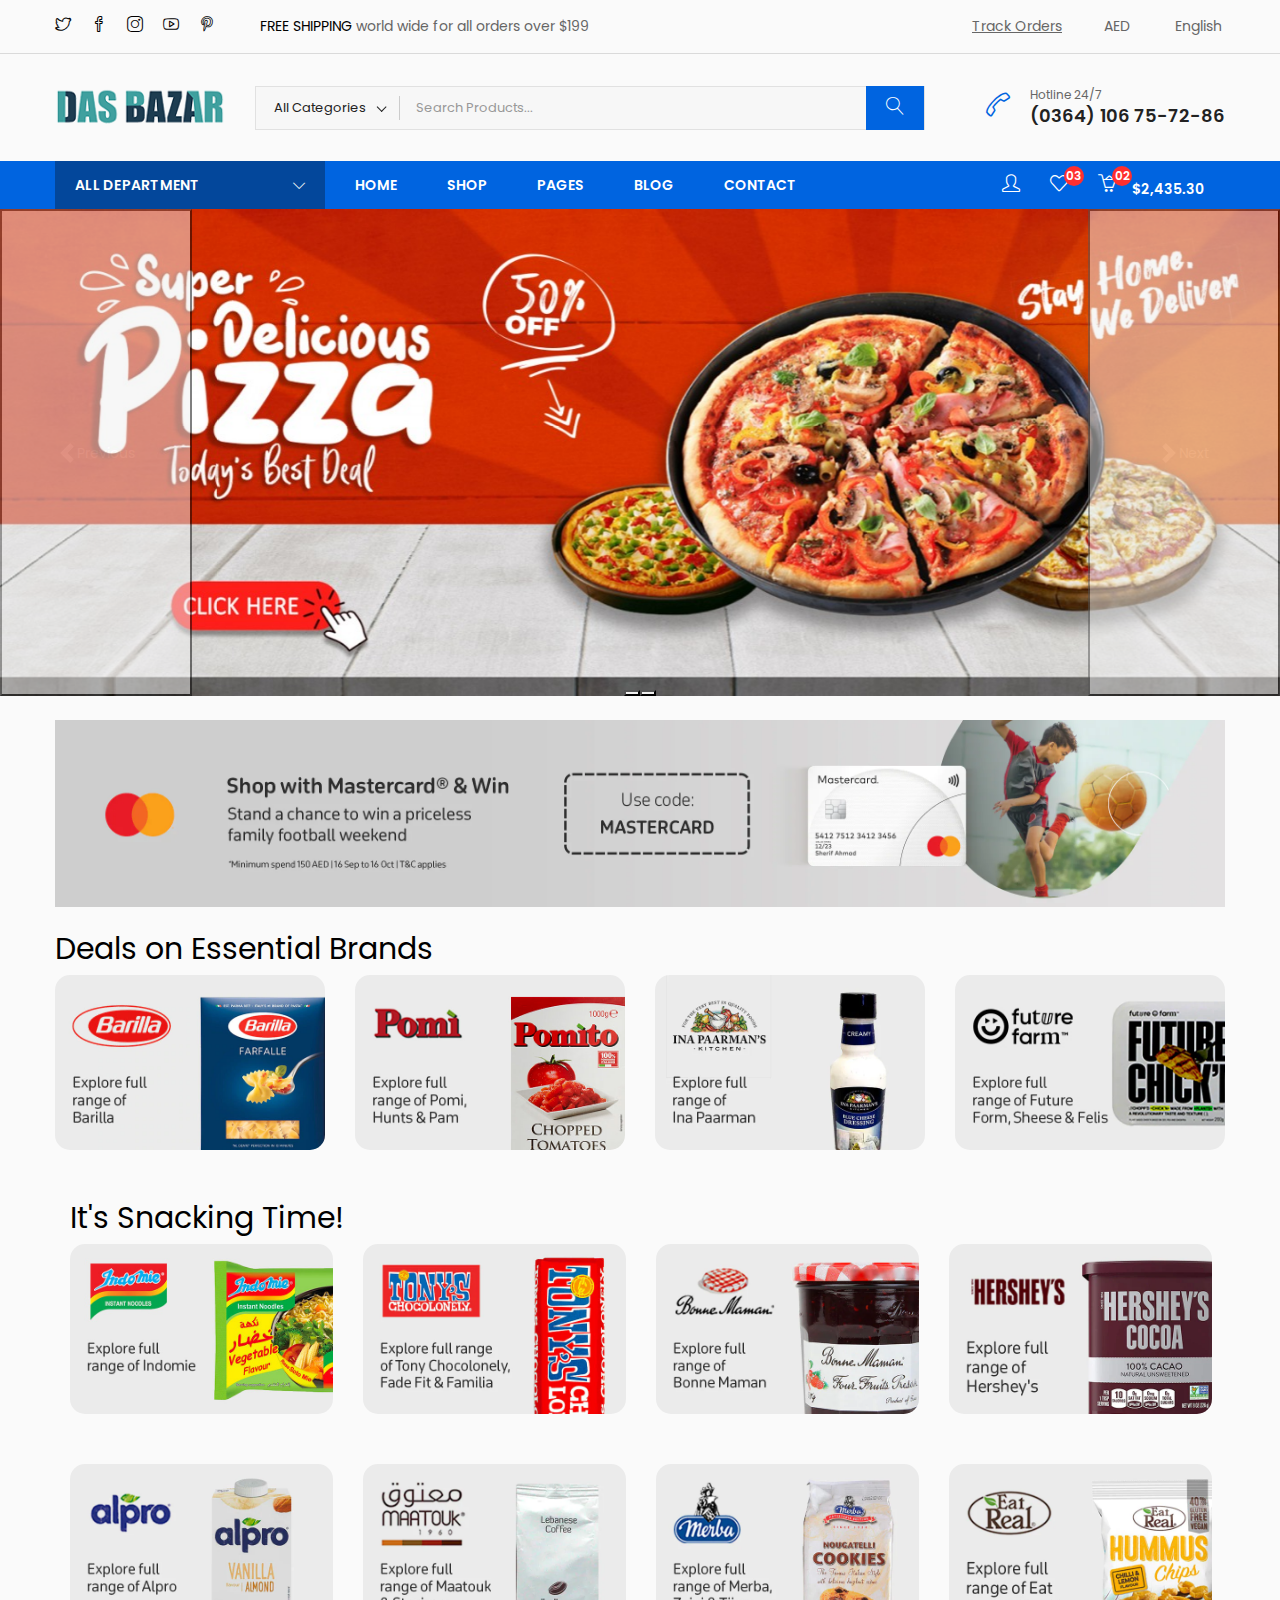
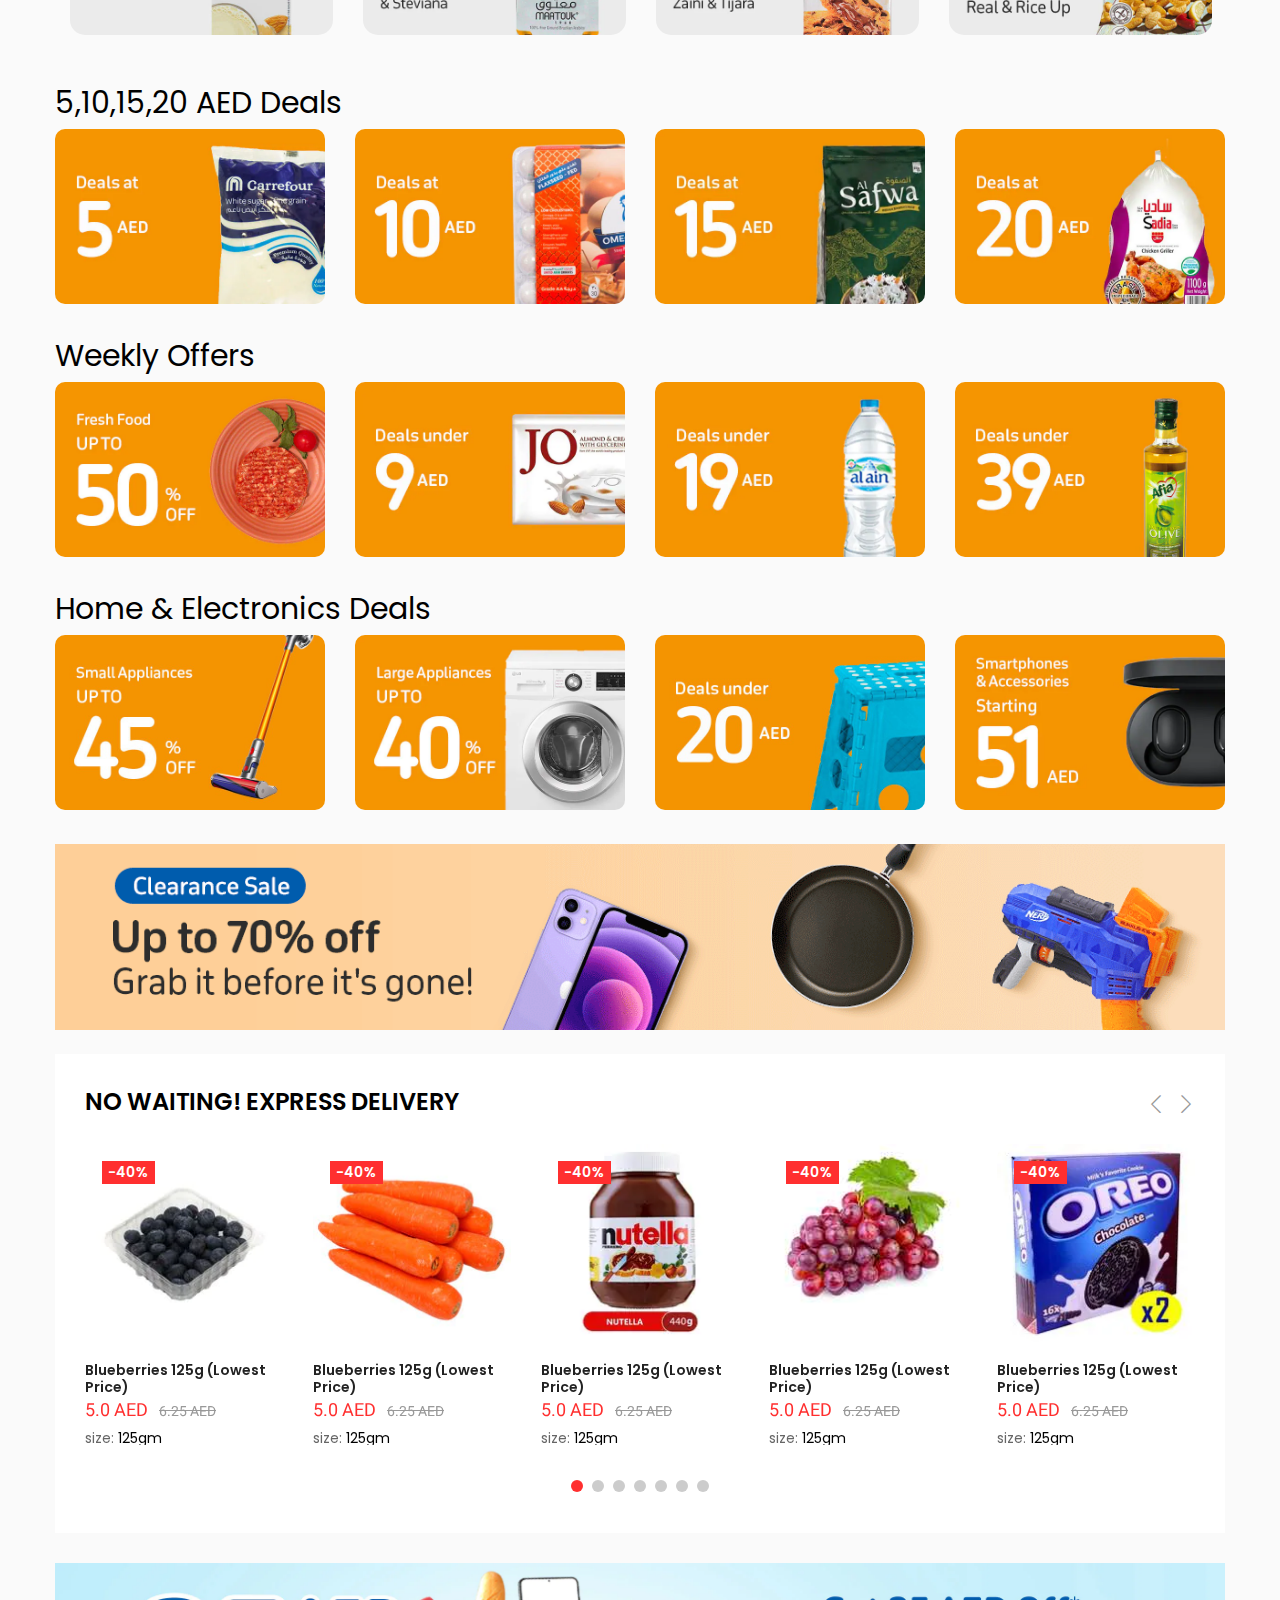
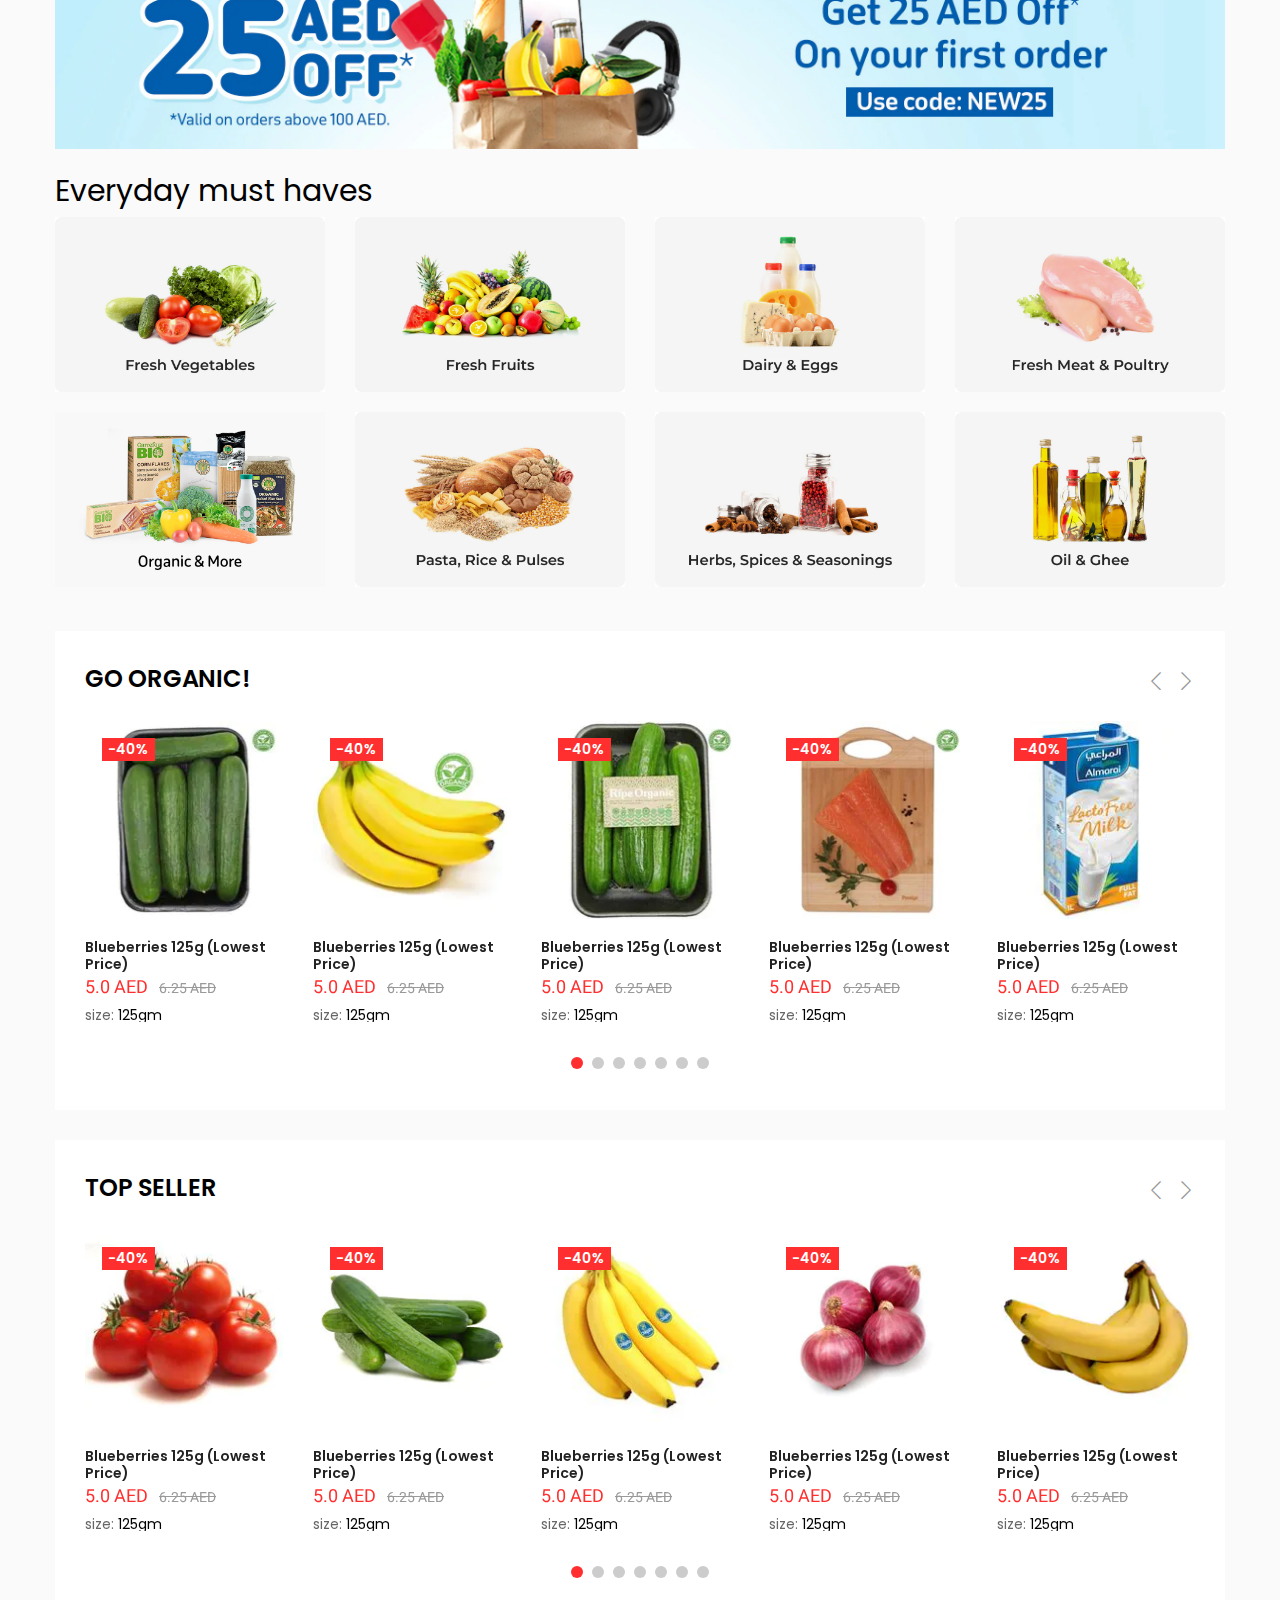
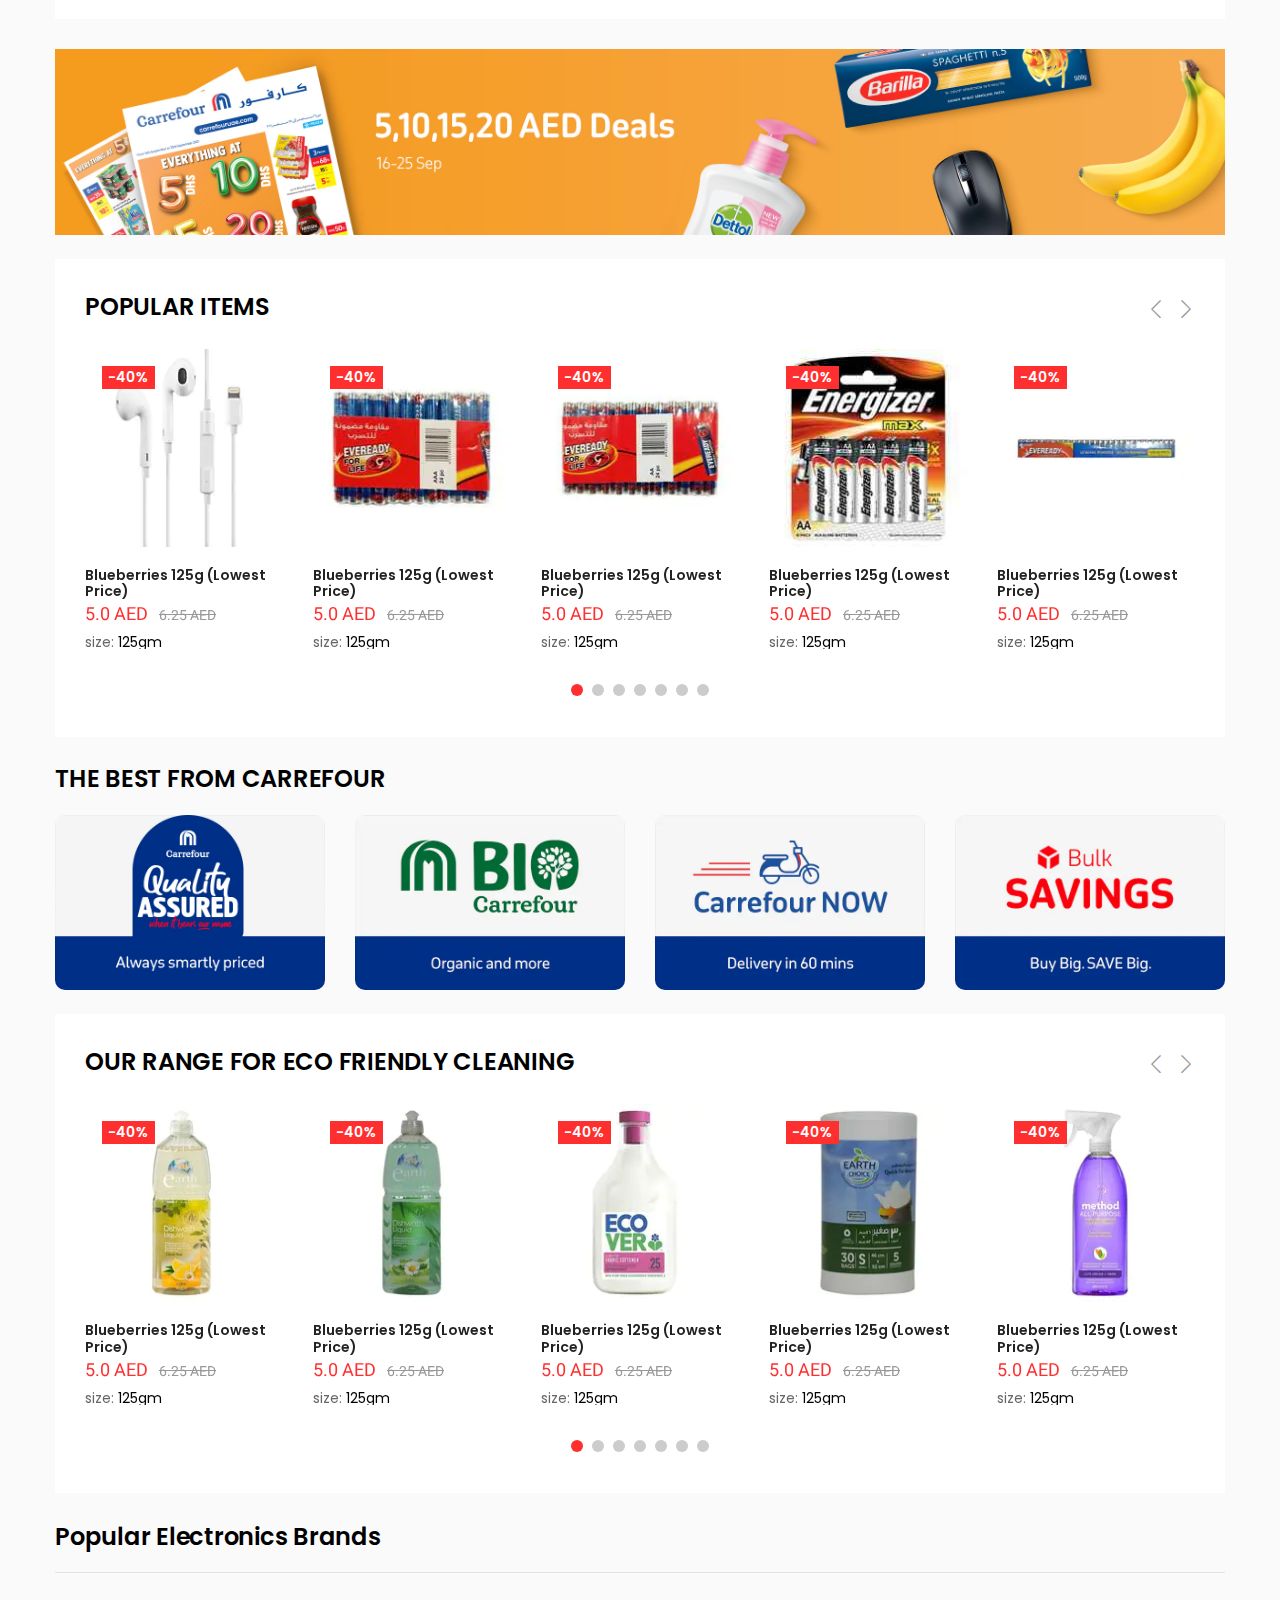
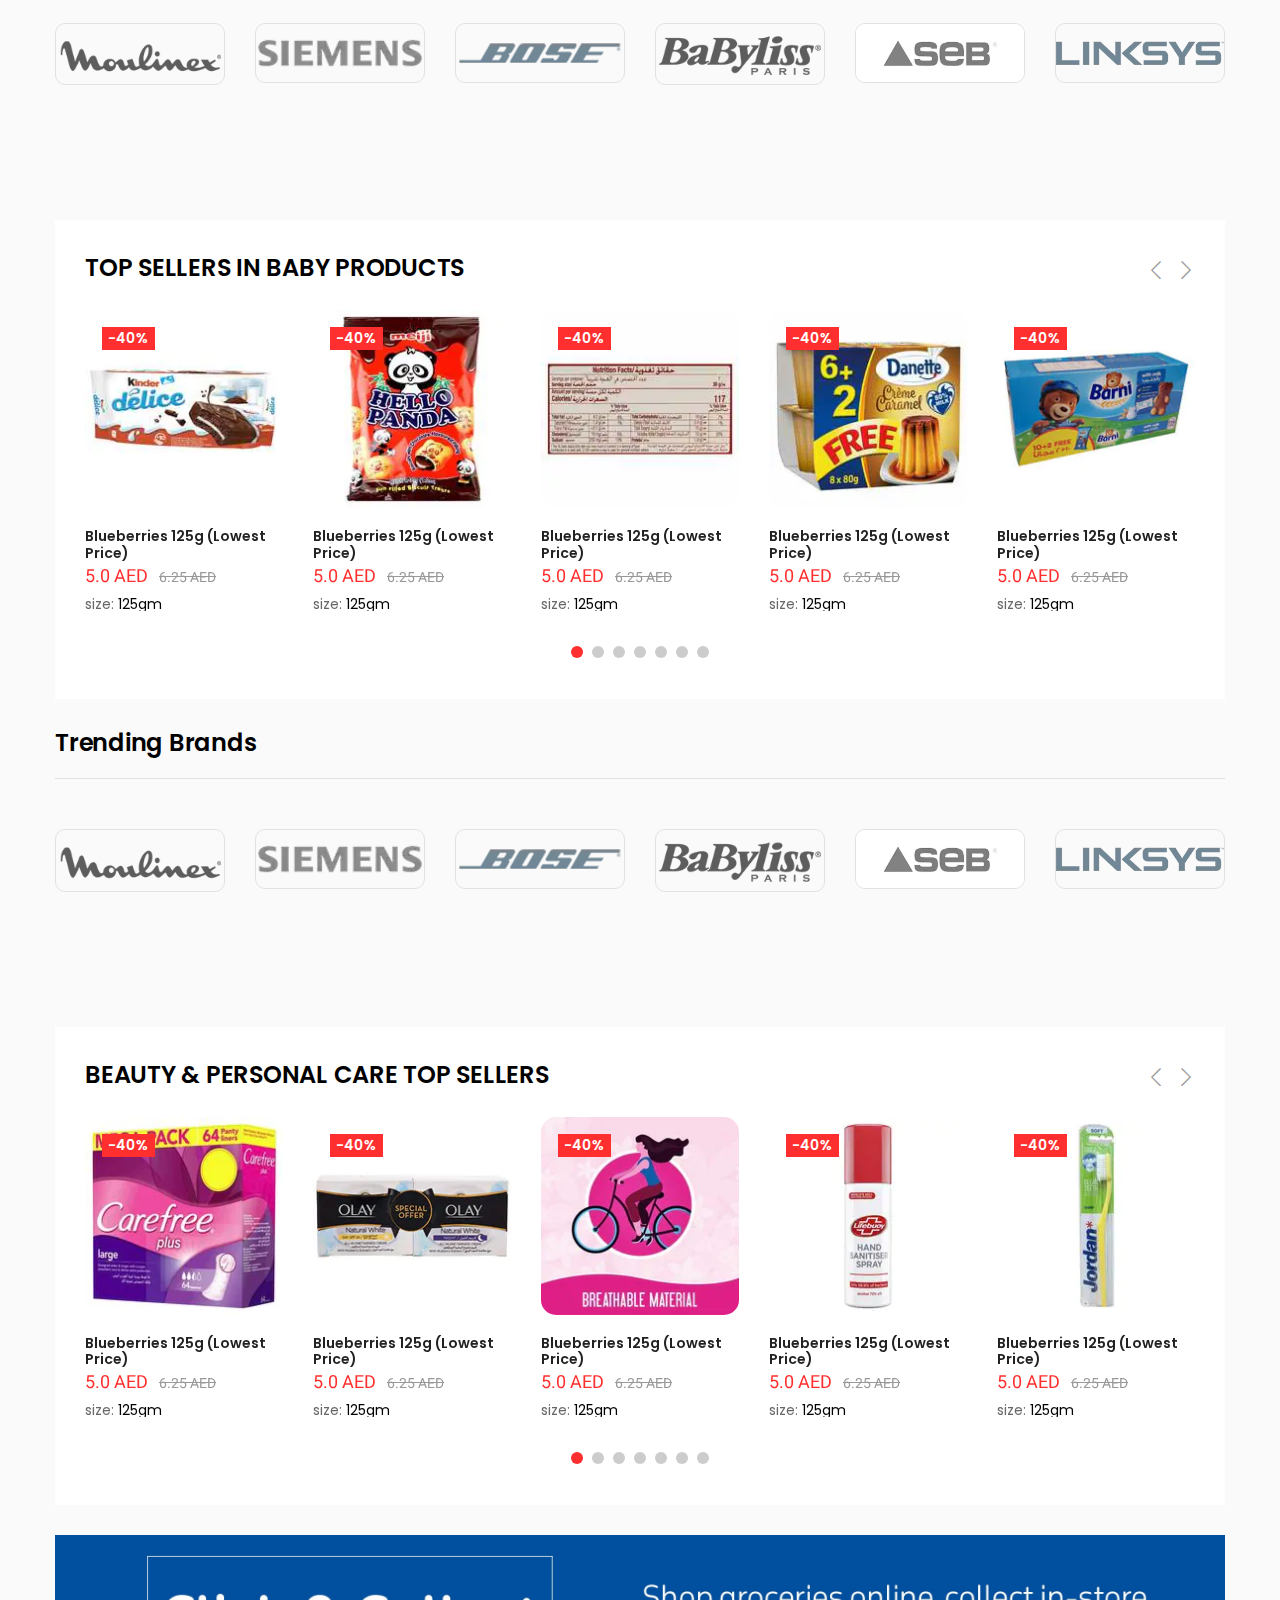
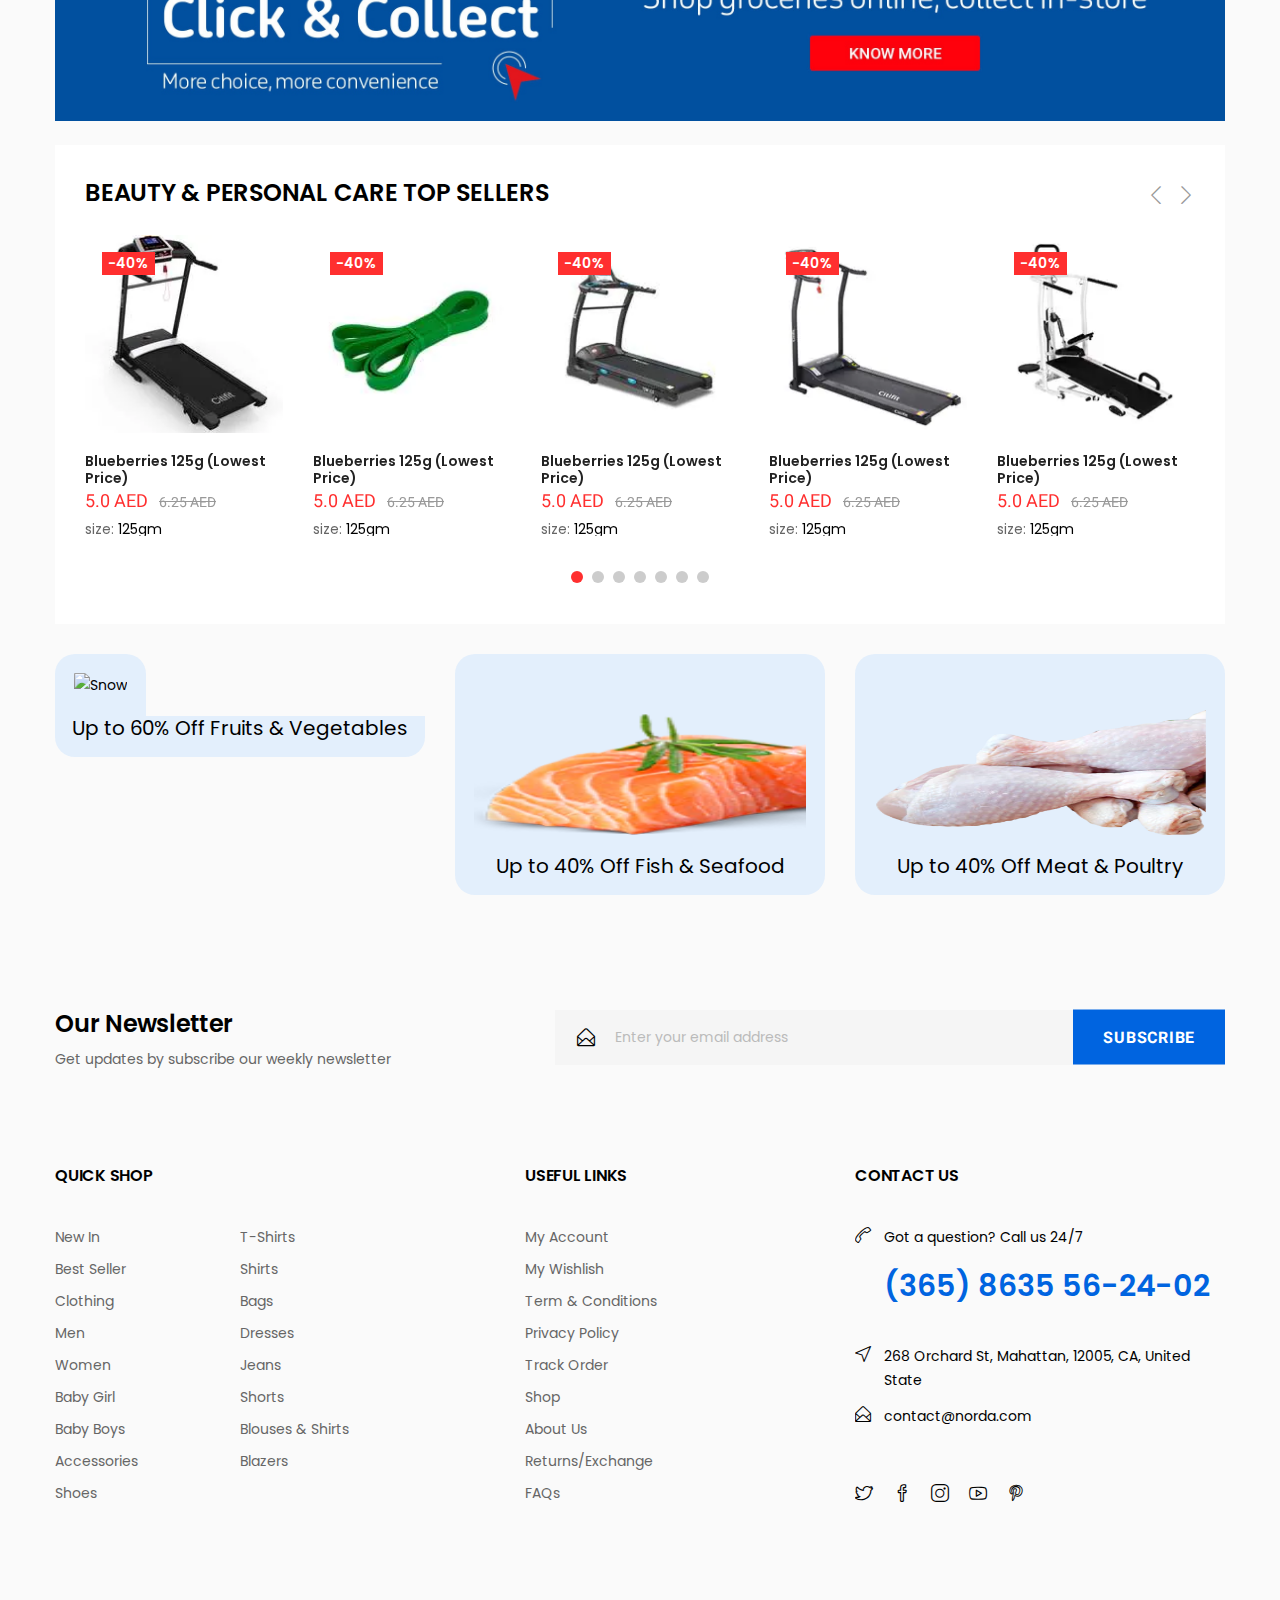
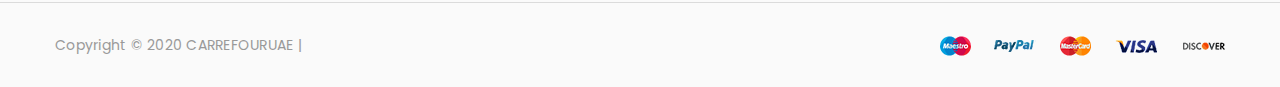
==== commit a87878c6: "done" ====
--- a/index.html
+++ b/index.html
@@ -64,24 +64,18 @@
                                             <a href="#">Track Orders </a>
                                         </div>
                                         <div class="same-style same-style-mrg-2 currency-wrap">
-                                            <a class="currency-dropdown-active" href="#"> USD($) <i
-                                                    class="icon-arrow-down"></i></a>
-                                            <div class="currency-dropdown">
-                                                <ul>
-                                                    <li><a href="#">USD</a></li>
-                                                    <li><a href="#">EUR</a></li>
-                                                    <li><a href="#">BDT</a></li>
-                                                </ul>
-                                            </div>
+                                            <a class="currency-dropdown-active" href="#"> AED  <i
+                                                    class=" "></i></a>
+                                            
                                         </div>
                                         <div class="same-style same-style-mrg-2 language-wrap">
                                             <a class="language-dropdown-active" href="#">English <i
-                                                    class="icon-arrow-down"></i></a>
+                                                    class=""></i></a>
                                             <div class="language-dropdown">
                                                 <ul>
                                                     <li><a href="#">English</a></li>
-                                                    <li><a href="#">German</a></li>
-                                                    <li><a href="#">Spanish</a></li>
+                                                    <li><a href="#">Arabic</a></li>
+                                                   
                                                 </ul>
                                             </div>
                                         </div>
@@ -96,7 +90,7 @@
                         <div class="row align-items-center">
                             <div class="col-xl-2 col-lg-2">
                                 <div class="logo">
-                                    <a href="index.html"><img src="assets/images/logo/carre.png" alt="logo"></a>
+                                    <a href="index.html"><img src="assets/logo-das (1).png" alt="logo"></a>
                                 </div>
                             </div>
                             <div class="col-xl-7 col-lg-7">
@@ -292,7 +286,7 @@
                         <div class="col-5">
                             <div class="mobile-logo">
                                 <a href="index.html">
-                                    <img alt="" src="assets/images/logo/carre.png" style="width: 100%;">
+                                    <img alt="" src="assets/logo-das (1).png" style="width: 100%;">
                                 </a>
                             </div>
                         </div>
@@ -601,6 +595,10 @@
 
         </section><br>
 
+
+
+        
+
         <div class="container">
             <div class="slick-head">
                 <h2>Deals on Essential Brands </h2>
@@ -699,7 +697,7 @@
                 <div class="tab-content jump">
                     <div id="product-6" class="tab-pane active">
                         <div class="product-slider-active-4 nav-style-4">
-                            <div class="product-plr-1">
+                            <div class="product-plr-1" style="width: 0px;"> 
                                 <div class="single-product-wrap mb-35">
                                     <div class="product-img product-img-zoom mb-15">
                                         <a href="product-details.html">
@@ -1997,11 +1995,8 @@
 
         </section>
         <br>
-
-
+      
         <section id="popular-items">
-
-
             <div class="product-area pb-30">
                 <div class="container">
                     <div class="section-wrap-1">
@@ -3139,8 +3134,7 @@
                     </div>
                 </div>
             </div>
-        </section>
-
+        </section> 
 
         <section id="our-brand">
             <div class="product-categories-area pb-115">
--- a/assets/css/style.css
+++ b/assets/css/style.css
@@ -20796,8 +20796,11 @@
   .slick-head h2{
     font-size: 20px;
   }
-}
- 
+   
+}
+.product-plr-1{
+  width: 249px;
+}
      
  
 /*# sourceMappingURL=[data-uri]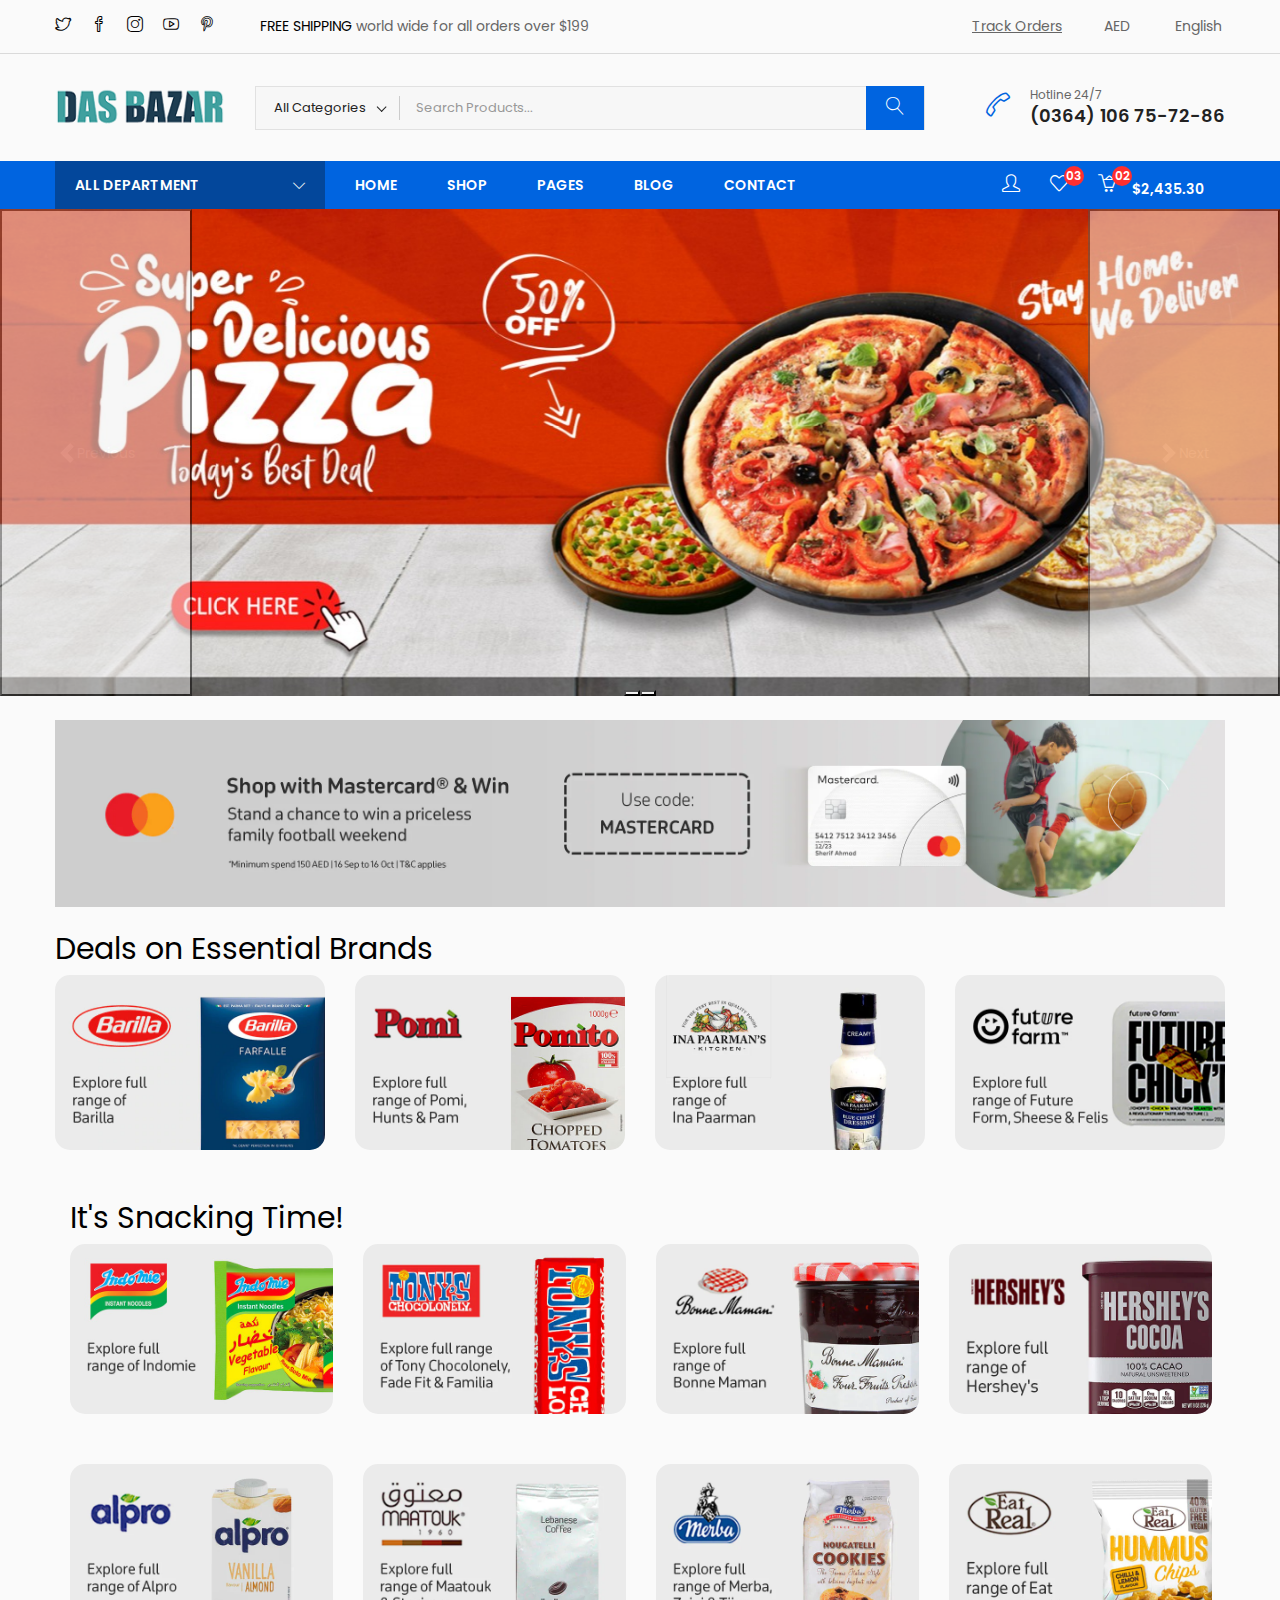
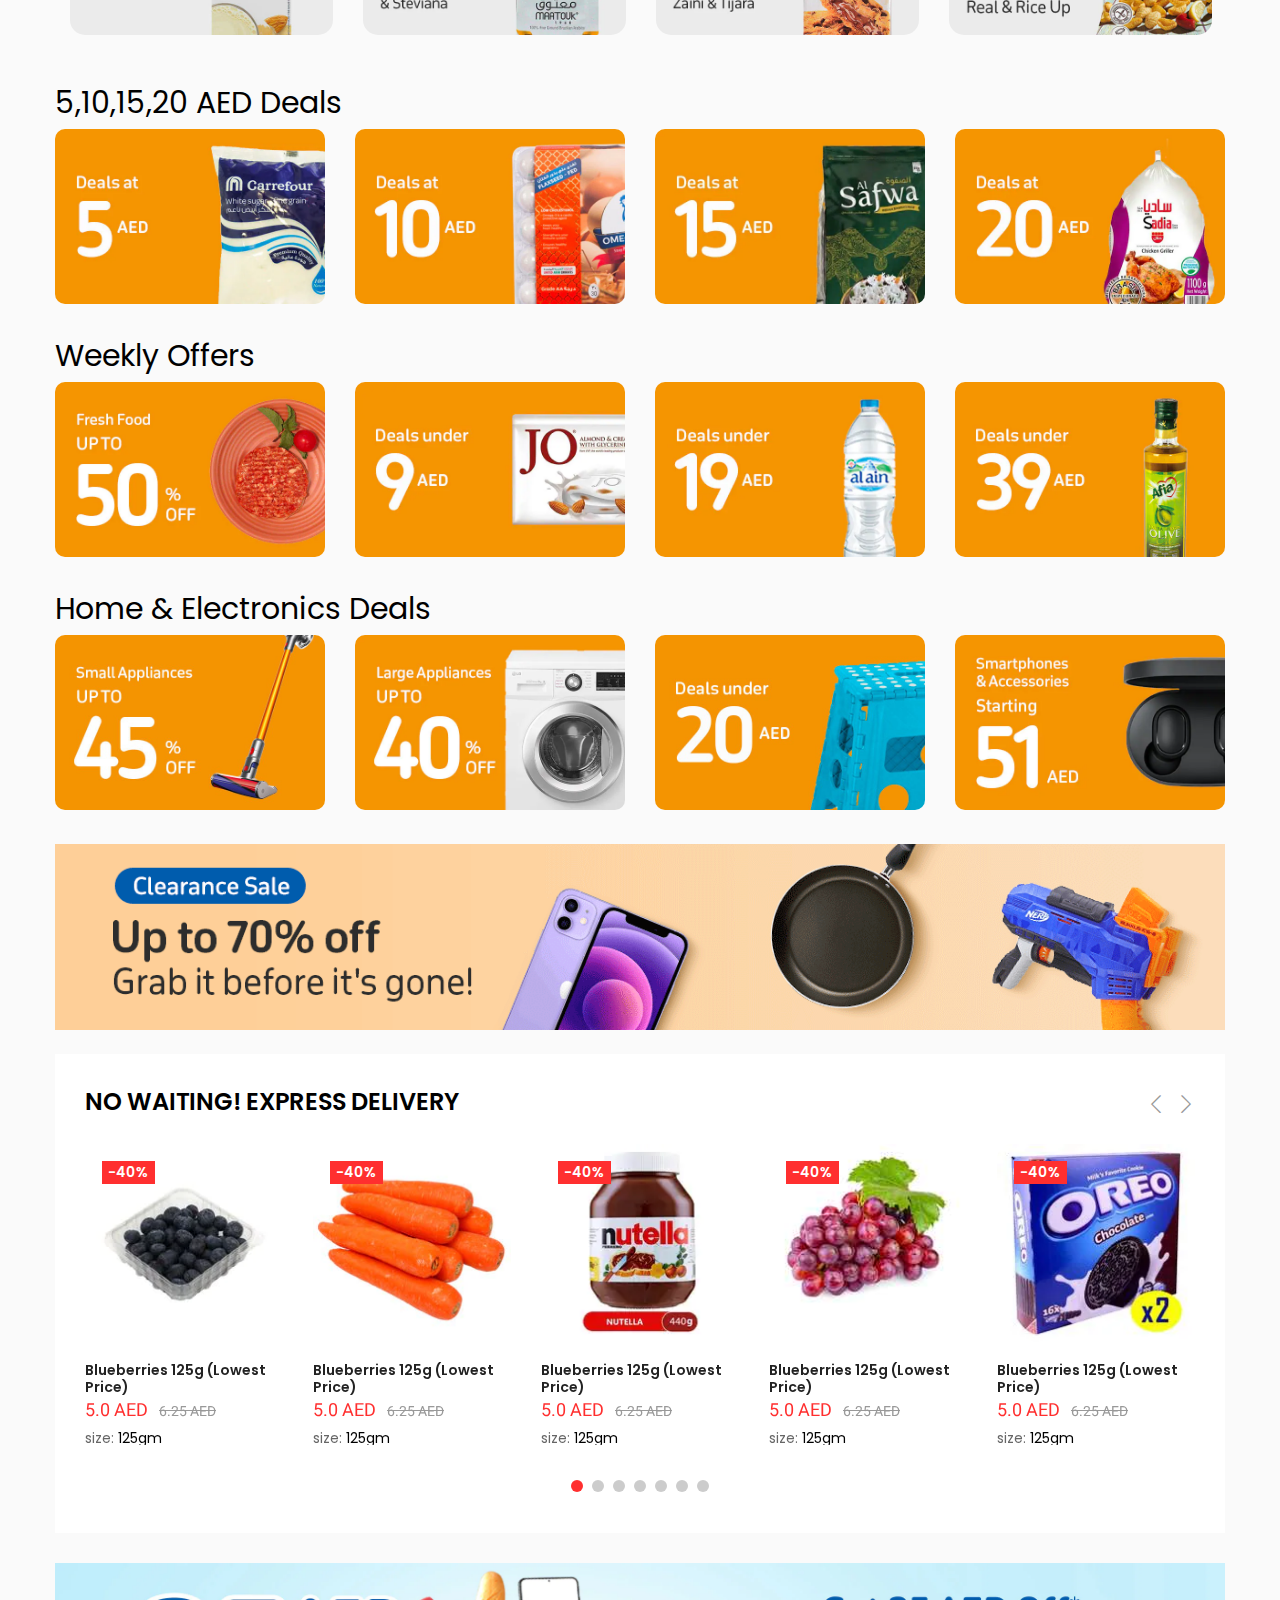
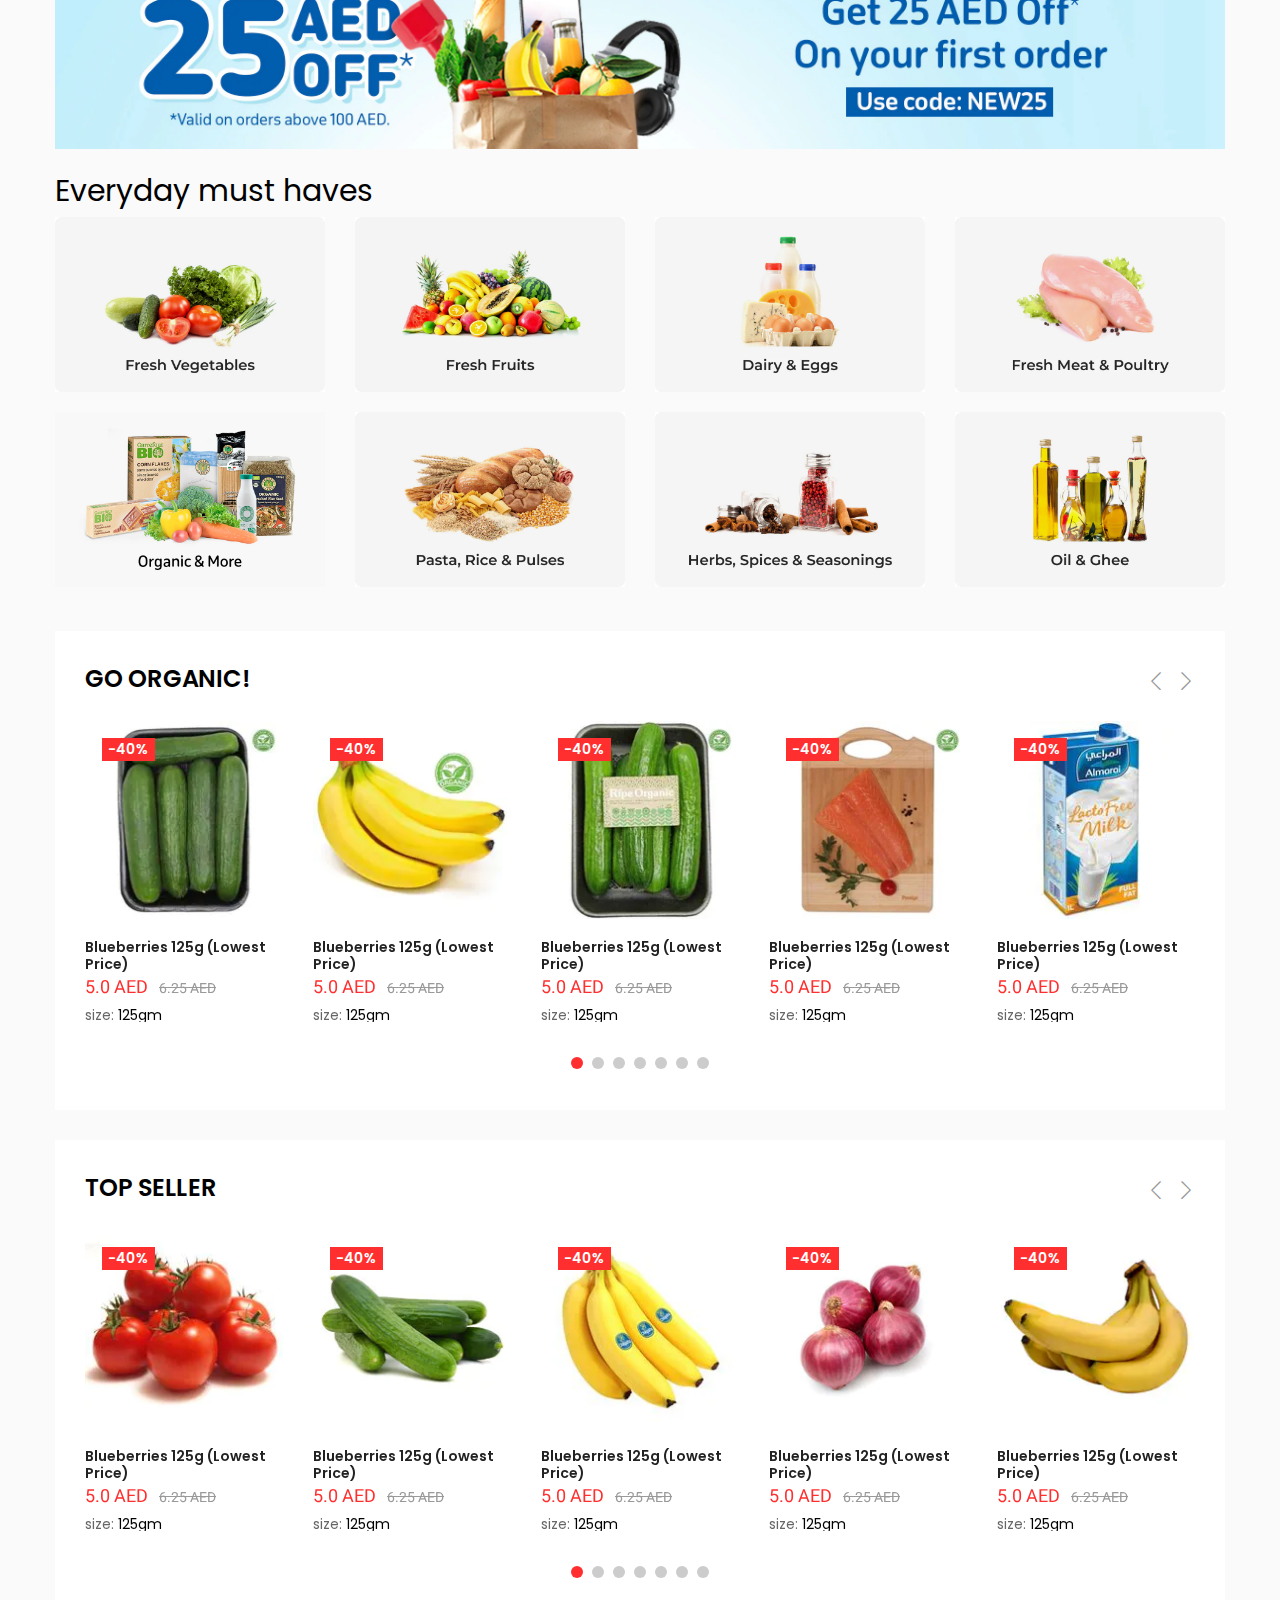
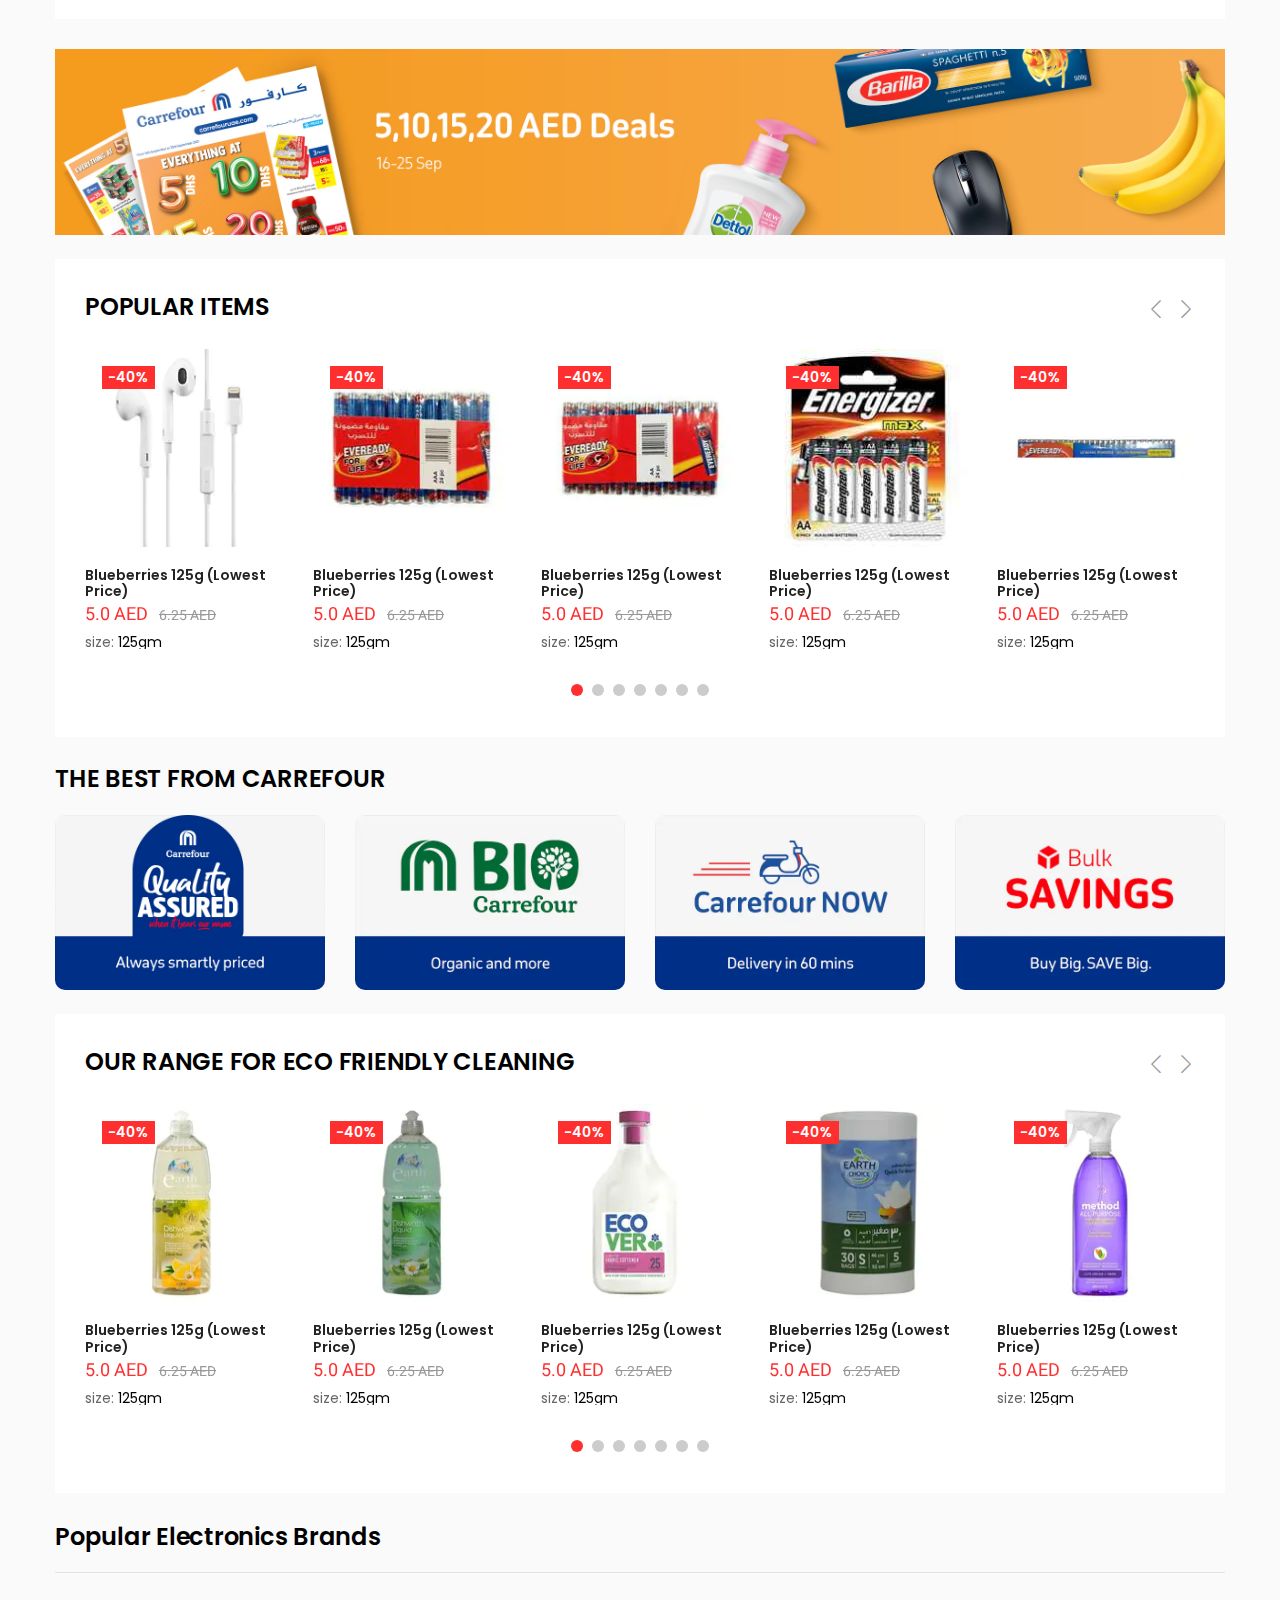
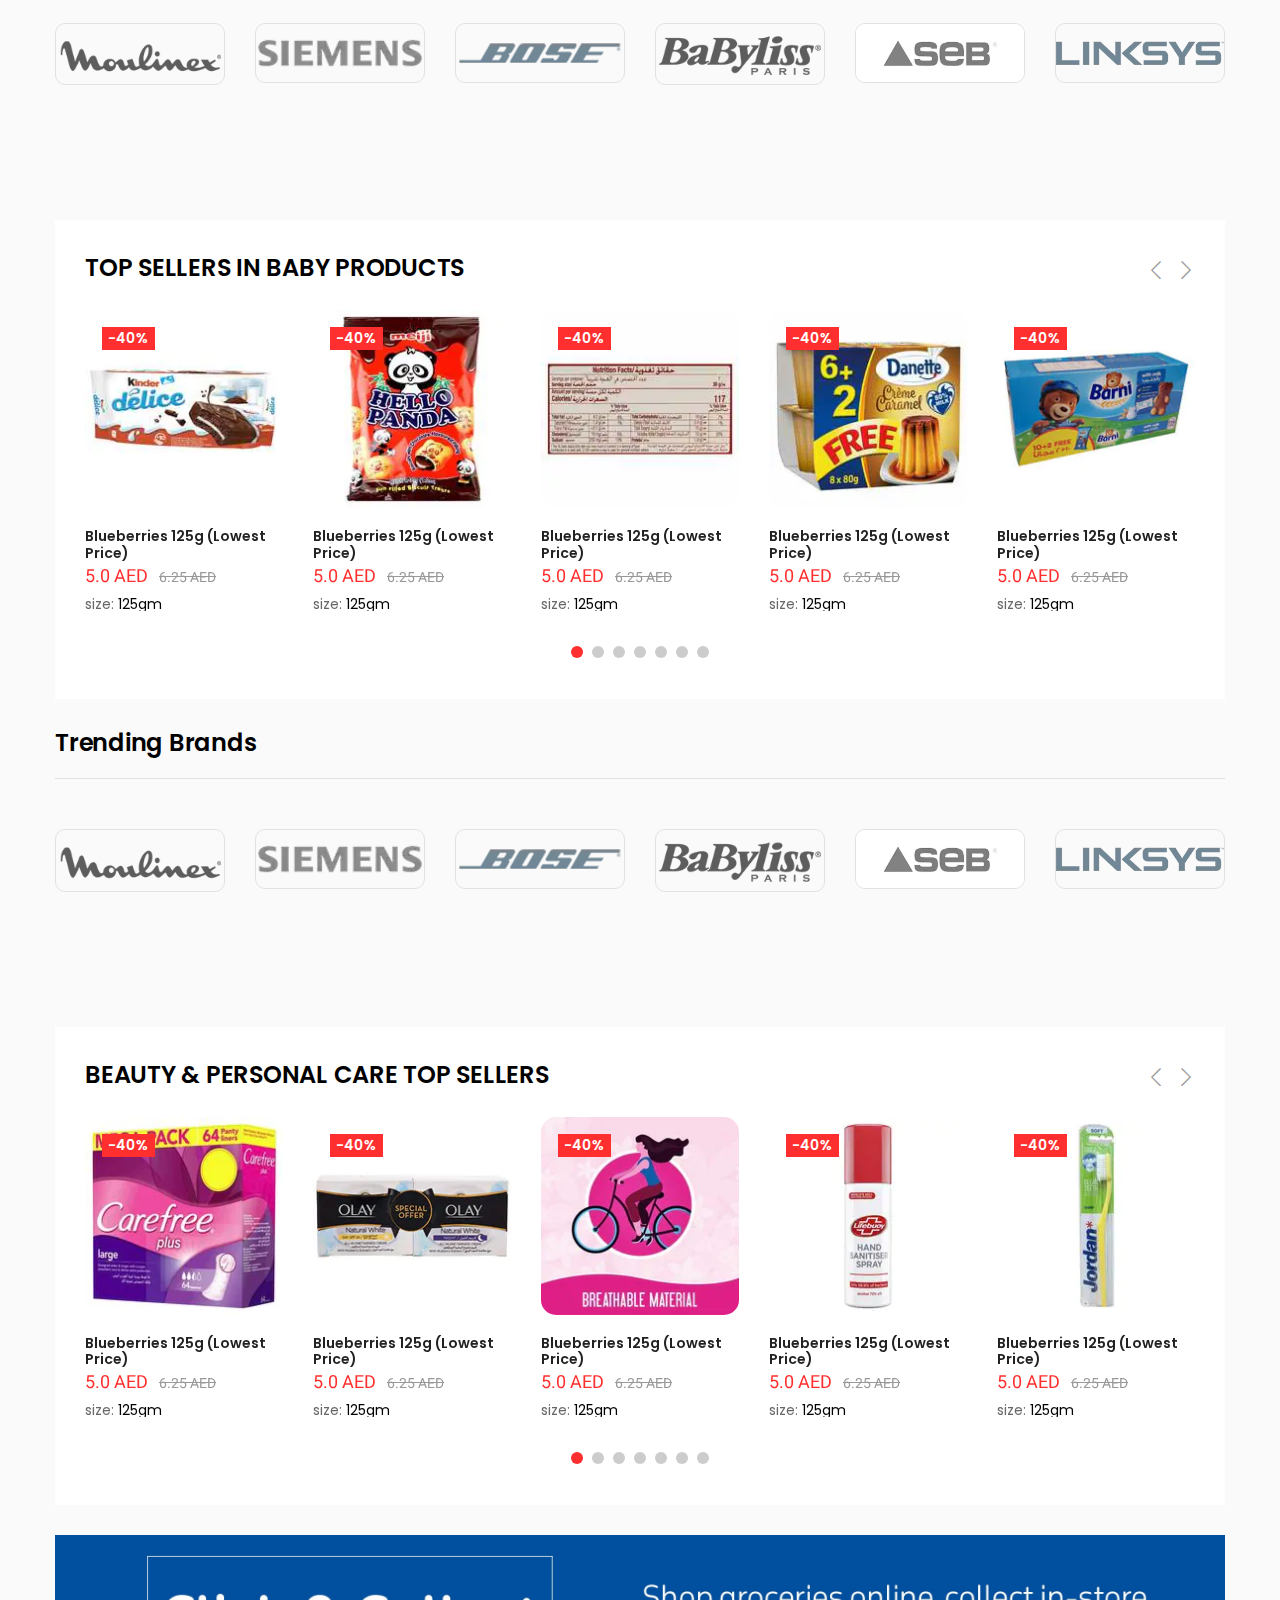
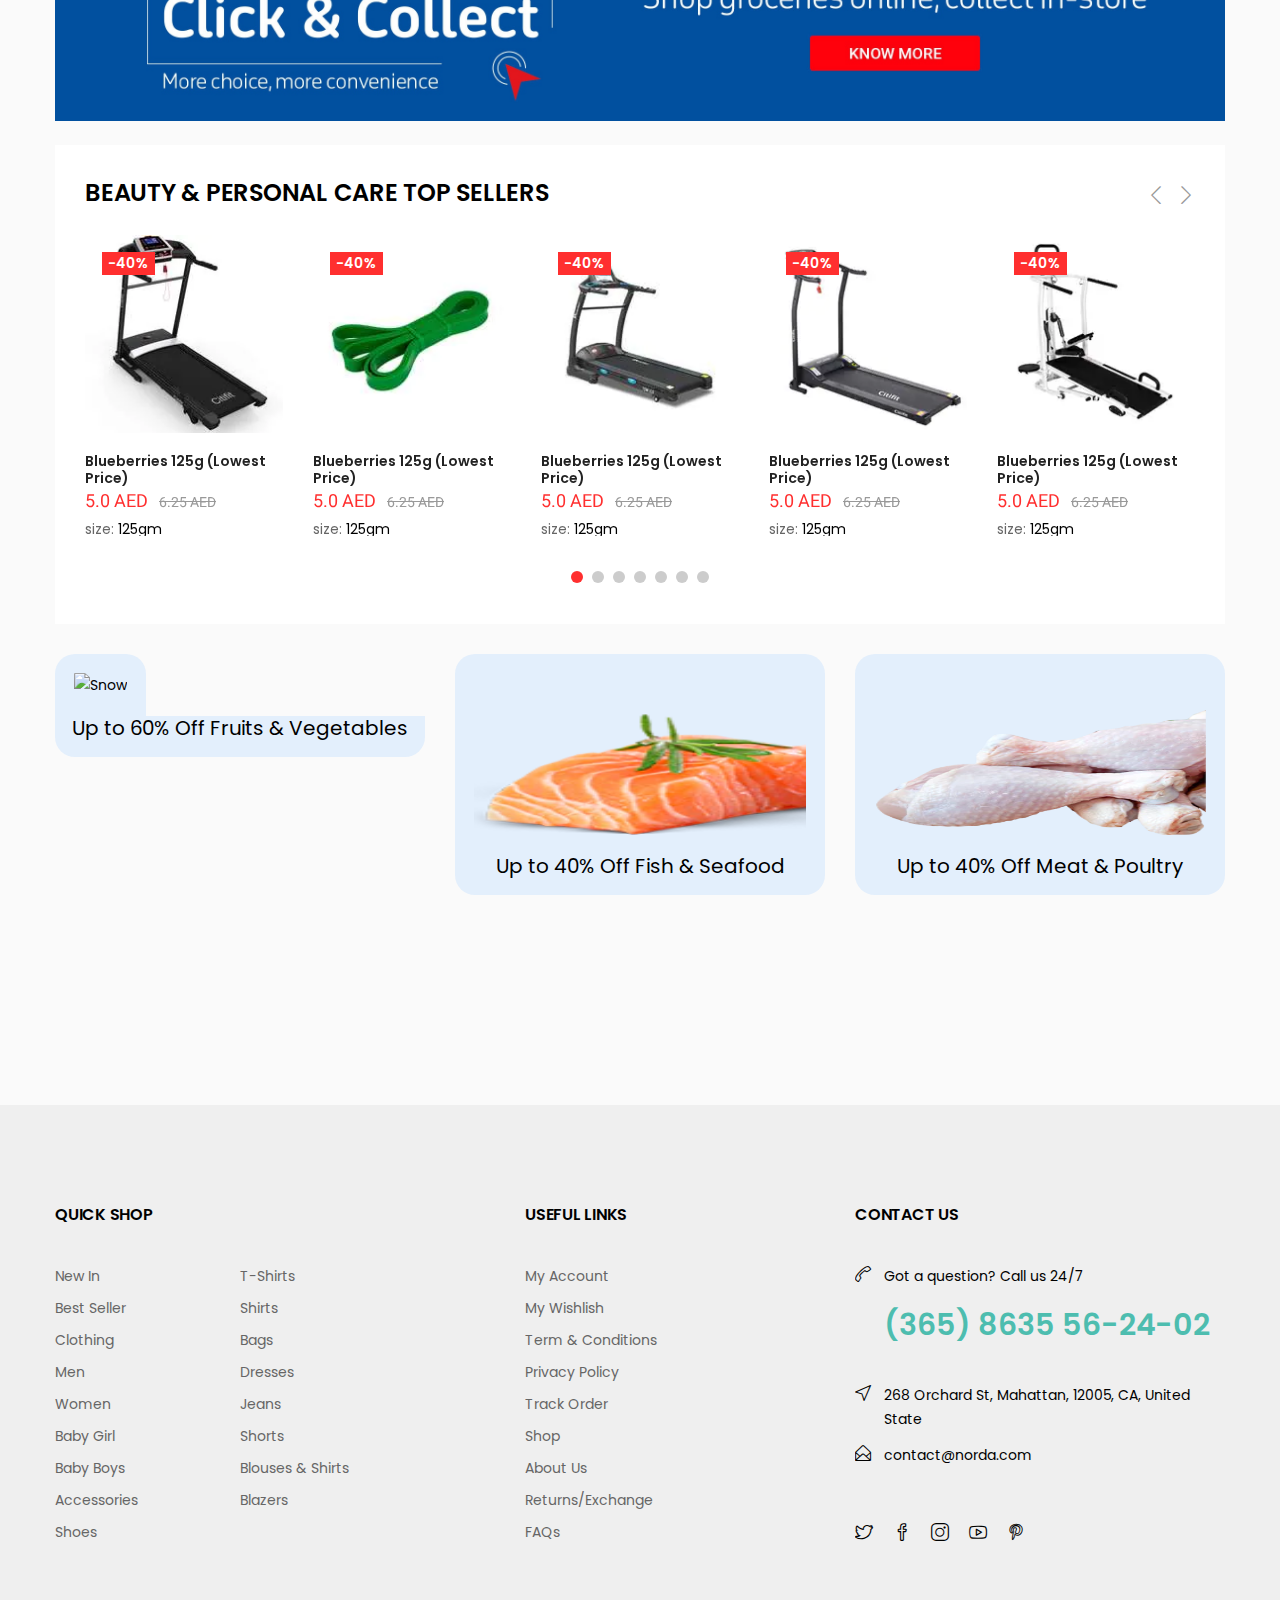
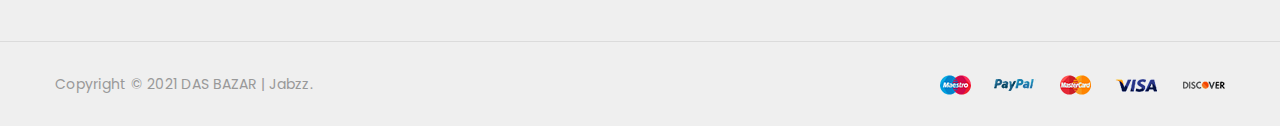
==== commit 2cf0b85e: "done" ====
--- a/index.html
+++ b/index.html
@@ -4,7 +4,7 @@
 <head>
     <meta charset="utf-8">
     <meta http-equiv="x-ua-compatible" content="ie=edge">
-    <title>Norda - Minimal eCommerce HTML Template</title>
+    <title>Website- Design</title>
     <meta name="robots" content="noindex, follow" />
     <meta name="description" content="">
     <meta name="viewport" content="width=device-width, initial-scale=1, shrink-to-fit=no">
@@ -332,18 +332,7 @@
                         <nav>
                             <ul class="mobile-menu">
                                 <li class="menu-item-has-children"><a href="index.html">Home</a>
-                                    <ul class="dropdown">
-                                        <li><a href="index.html">Home version 1 </a></li>
-                                        <li><a href="index-2.html">Home version 2</a></li>
-                                        <li><a href="index-3.html">Home version 3</a></li>
-                                        <li><a href="index-4.html">Home version 4</a></li>
-                                        <li><a href="index-5.html">Home version 5</a></li>
-                                        <li><a href="index-6.html">Home version 6</a></li>
-                                        <li><a href="index-7.html">Home version 7</a></li>
-                                        <li><a href="index-8.html">Home version 8</a></li>
-                                        <li><a href="index-9.html">Home version 9</a></li>
-                                        <li><a href="index-10.html">Home version 10</a></li>
-                                    </ul>
+                                    
                                 </li>
                                 <li class="menu-item-has-children "><a href="#">shop</a>
                                     <ul class="dropdown">
@@ -3962,34 +3951,23 @@
                 <div class="row">
                     <div class="col-lg-5 col-md-5">
                         <div class="section-title-3">
-                            <h2>Our Newsletter</h2>
-                            <p>Get updates by subscribe our weekly newsletter</p>
+                           
                         </div>
                     </div>
                     <div class="col-lg-7 col-md-7">
-                        <div id="mc_embed_signup" class="subscribe-form-2">
-                            <form id="mc-embedded-subscribe-form" class="validate subscribe-form-style-2" novalidate=""
-                                target="_blank" name="mc-embedded-subscribe-form" method="post"
-                                action="http://devitems.us11.list-manage.com/subscribe/post?u=6bbb9b6f5827bd842d9640c82&amp;id=05d85f18ef">
-                                <div id="mc_embed_signup_scroll" class="mc-form-2 mc-form-2-bg-gray">
-                                    <input class="email" type="email" required="" placeholder="Enter your email address"
-                                        name="EMAIL" value="">
-                                    <div class="mc-news-2" aria-hidden="true">
-                                        <input type="text" value="" tabindex="-1"
-                                            name="b_6bbb9b6f5827bd842d9640c82_05d85f18ef">
-                                    </div>
-                                    <div class="clear-2 clear-2-blue">
-                                        <input id="mc-embedded-subscribe" class="button" type="submit" name="subscribe"
-                                            value="Subscribe">
-                                    </div>
-                                </div>
-                            </form>
-                        </div>
+                         
                     </div>
                 </div>
             </div>
         </div>
-        <footer class="footer-area">
+        <div class="subscribe-area bg-gray-4 pt-95 pb-5">
+            <div class="container">
+                <div class="row">
+                     
+                </div>
+            </div>
+        </div>
+        <footer class="footer-area bg-gray-4">
             <div class="footer-top border-bottom-4 pb-55">
                 <div class="container">
                     <div class="row">
@@ -4007,14 +3985,14 @@
                                         <li><a href="shop.html">Men</a></li>
                                         <li><a href="shop.html">Dresses</a></li>
                                         <li><a href="shop.html">Women</a></li>
-                                        <li><a href="">Jeans</a></li>
-                                        <li><a href="#">Baby Girl</a></li>
-                                        <li><a href="#">Shorts</a></li>
-                                        <li><a href="#">Baby Boys</a></li>
-                                        <li><a href="#">Blouses & Shirts</a></li>
-                                        <li><a href="#">Accessories</a></li>
-                                        <li><a href="#">Blazers</a></li>
-                                        <li><a href="#">Shoes</a></li>
+                                        <li><a href="shop.html">Jeans</a></li>
+                                        <li><a href="shop.html">Baby Girl</a></li>
+                                        <li><a href="shop.html">Shorts</a></li>
+                                        <li><a href="shop.html">Baby Boys</a></li>
+                                        <li><a href="shop.html">Blouses & Shirts</a></li>
+                                        <li><a href="shop.html">Accessories</a></li>
+                                        <li><a href="shop.html">Blazers</a></li>
+                                        <li><a href="shop.html">Shoes</a></li>
                                     </ul>
                                 </div>
                             </div>
@@ -4024,13 +4002,13 @@
                                 <h3 class="footer-title">useful links</h3>
                                 <div class="footer-info-list">
                                     <ul>
-                                        <li><a href="#">My Account</a></li>
-                                        <li><a href="#">My Wishlish</a></li>
+                                        <li><a href="my-account.html">My Account</a></li>
+                                        <li><a href="wishlist.html">My Wishlish</a></li>
                                         <li><a href="#">Term & Conditions</a></li>
                                         <li><a href="#">Privacy Policy</a></li>
                                         <li><a href="#">Track Order</a></li>
-                                        <li><a href="#">Shop</a></li>
-                                        <li><a href="#">About Us</a></li>
+                                        <li><a href="shop.html">Shop</a></li>
+                                        <li><a href="about-us.html">About Us</a></li>
                                         <li><a href="#">Returns/Exchange</a></li>
                                         <li><a href="#">FAQs</a></li>
                                     </ul>
@@ -4047,7 +4025,7 @@
                                         </div>
                                         <div class="contact-info-2-content">
                                             <p>Got a question? Call us 24/7</p>
-                                            <h3 class="blue">(365) 8635 56-24-02 </h3>
+                                            <h3>(365) 8635 56-24-02 </h3>
                                         </div>
                                     </div>
                                     <div class="single-contact-info-2">
@@ -4089,7 +4067,7 @@
                         </div>
                         <div class="col-lg-6 col-md-6">
                             <div class="copyright copyright-center">
-                                <p>Copyright © 2020 CARREFOURUAE | </p>
+                                <p>Copyright © 2021 DAS BAZAR | <a href="https://jabzz.online">Jabzz</a>.</p>
                             </div>
                         </div>
                     </div>
@@ -4101,8 +4079,7 @@
             <div class="modal-dialog" role="document">
                 <div class="modal-content">
                     <div class="modal-header">
-                        <button type="button" class="close" data-dismiss="modal" aria-label="Close"><span
-                                aria-hidden="true">x</span></button>
+                        <button type="button" class="close" data-dismiss="modal" aria-label="Close"><span aria-hidden="true">x</span></button>
                     </div>
                     <div class="modal-body">
                         <div class="row">
@@ -4123,14 +4100,10 @@
                                 </div>
                                 <div class="quickview-wrap mt-15">
                                     <div class="quickview-slide-active nav-style-6">
-                                        <a class="active" data-toggle="tab" href="#pro-1"><img
-                                                src="assets/images/product/quickview-s1.jpg" alt=""></a>
-                                        <a data-toggle="tab" href="#pro-2"><img
-                                                src="assets/images/product/quickview-s2.jpg" alt=""></a>
-                                        <a data-toggle="tab" href="#pro-3"><img
-                                                src="assets/images/product/quickview-s3.jpg" alt=""></a>
-                                        <a data-toggle="tab" href="#pro-4"><img
-                                                src="assets/images/product/quickview-s2.jpg" alt=""></a>
+                                        <a class="active" data-toggle="tab" href="#pro-1"><img src="assets/images/product/quickview-s1.jpg" alt=""></a>
+                                        <a data-toggle="tab" href="#pro-2"><img src="assets/images/product/quickview-s2.jpg" alt=""></a>
+                                        <a data-toggle="tab" href="#pro-3"><img src="assets/images/product/quickview-s3.jpg" alt=""></a>
+                                        <a data-toggle="tab" href="#pro-4"><img src="assets/images/product/quickview-s2.jpg" alt=""></a>
                                     </div>
                                 </div>
                             </div>
@@ -4155,8 +4128,7 @@
                                             <span>242 orders</span>
                                         </div>
                                     </div>
-                                    <p>Seamlessly predominate enterprise metrics without performance
-                                        based process improvements.</p>
+                                    <p>Seamlessly predominate enterprise metrics without performance based process improvements.</p>
                                     <div class="pro-details-price">
                                         <span class="new-price">$75.72</span>
                                         <span class="old-price">$95.72</span>
@@ -4194,10 +4166,8 @@
                                     </div>
                                     <div class="product-details-meta">
                                         <ul>
-                                            <li><span>Categories:</span> <a href="#">Woman,</a> <a href="#">Dress,</a>
-                                                <a href="#">T-Shirt</a></li>
-                                            <li><span>Tag: </span> <a href="#">Fashion,</a> <a href="#">Mentone</a> , <a
-                                                    href="#">Texas</a></li>
+                                            <li><span>Categories:</span> <a href="#">Woman,</a> <a href="#">Dress,</a> <a href="#">T-Shirt</a></li>
+                                            <li><span>Tag: </span> <a href="#">Fashion,</a> <a href="#">Mentone</a> , <a href="#">Texas</a></li>
                                         </ul>
                                     </div>
                                     <div class="pro-details-action-wrap">
@@ -4209,14 +4179,10 @@
                                             <a title="Add to Compare" href="#"><i class="icon-refresh"></i></a>
                                             <a class="social" title="Social" href="#"><i class="icon-share"></i></a>
                                             <div class="product-dec-social">
-                                                <a class="facebook" title="Facebook" href="#"><i
-                                                        class="icon-social-facebook"></i></a>
-                                                <a class="twitter" title="Twitter" href="#"><i
-                                                        class="icon-social-twitter"></i></a>
-                                                <a class="instagram" title="Instagram" href="#"><i
-                                                        class="icon-social-instagram"></i></a>
-                                                <a class="pinterest" title="Pinterest" href="#"><i
-                                                        class="icon-social-pinterest"></i></a>
+                                                <a class="facebook" title="Facebook" href="#"><i class="icon-social-facebook"></i></a>
+                                                <a class="twitter" title="Twitter" href="#"><i class="icon-social-twitter"></i></a>
+                                                <a class="instagram" title="Instagram" href="#"><i class="icon-social-instagram"></i></a>
+                                                <a class="pinterest" title="Pinterest" href="#"><i class="icon-social-pinterest"></i></a>
                                             </div>
                                         </div>
                                     </div>
@@ -4255,9 +4221,7 @@
 <script src="assets/js/plugins/plugins.min.js"></script>  -->
     <!-- Main JS -->
     <script src="assets/js/main.js"></script>
-    <script src="https://cdn.jsdelivr.net/npm/bootstrap@5.1.1/dist/js/bootstrap.bundle.min.js" integrity="sha384-/bQdsTh/da6pkI1MST/rWKFNjaCP5gBSY4sEBT38Q/9RBh9AH40zEOg7Hlq2THRZ" crossorigin="anonymous"></script>
-    <script src="https://cdn.jsdelivr.net/npm/@popperjs/core@2.9.3/dist/umd/popper.min.js" integrity="sha384-W8fXfP3gkOKtndU4JGtKDvXbO53Wy8SZCQHczT5FMiiqmQfUpWbYdTil/SxwZgAN" crossorigin="anonymous"></script>
-    <script src="https://cdn.jsdelivr.net/npm/bootstrap@5.1.1/dist/js/bootstrap.min.js" integrity="sha384-skAcpIdS7UcVUC05LJ9Dxay8AXcDYfBJqt1CJ85S/CFujBsIzCIv+l9liuYLaMQ/" crossorigin="anonymous"></script>
+
 </body>
- 
+
 </html>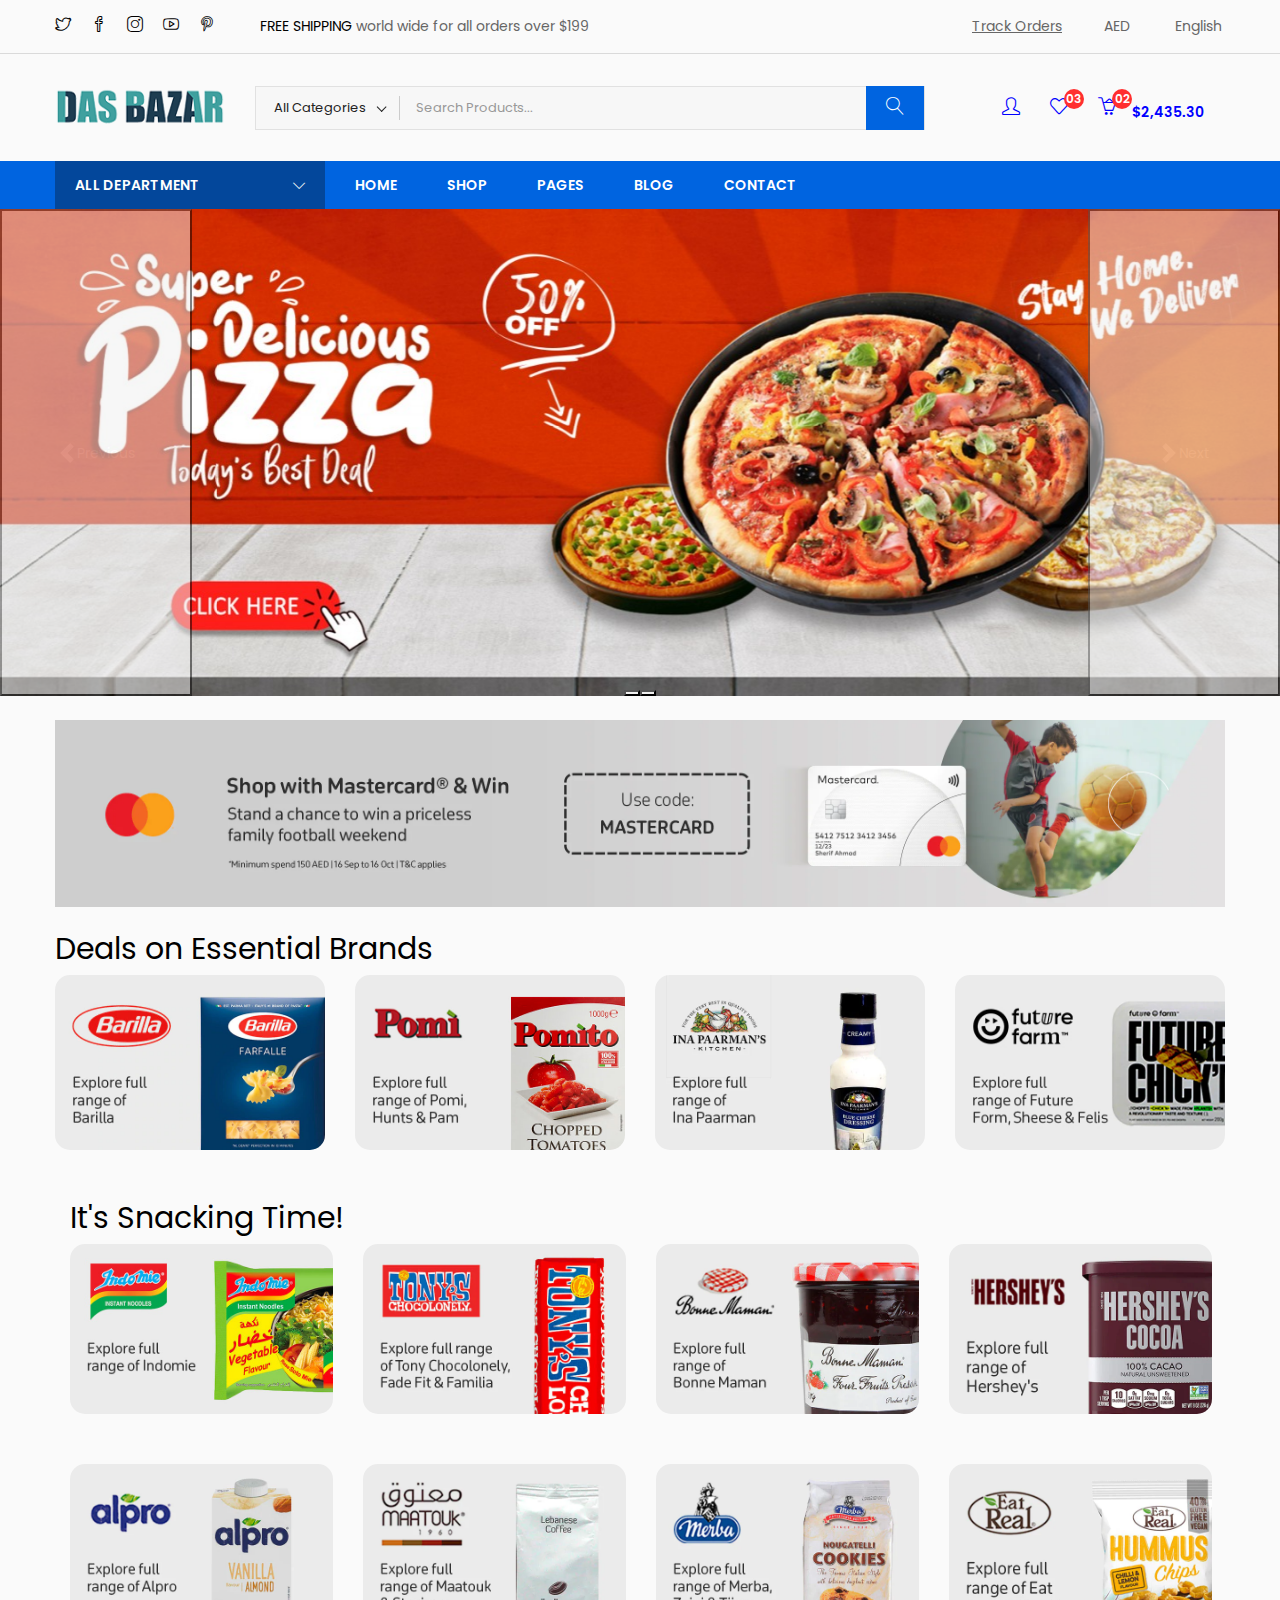
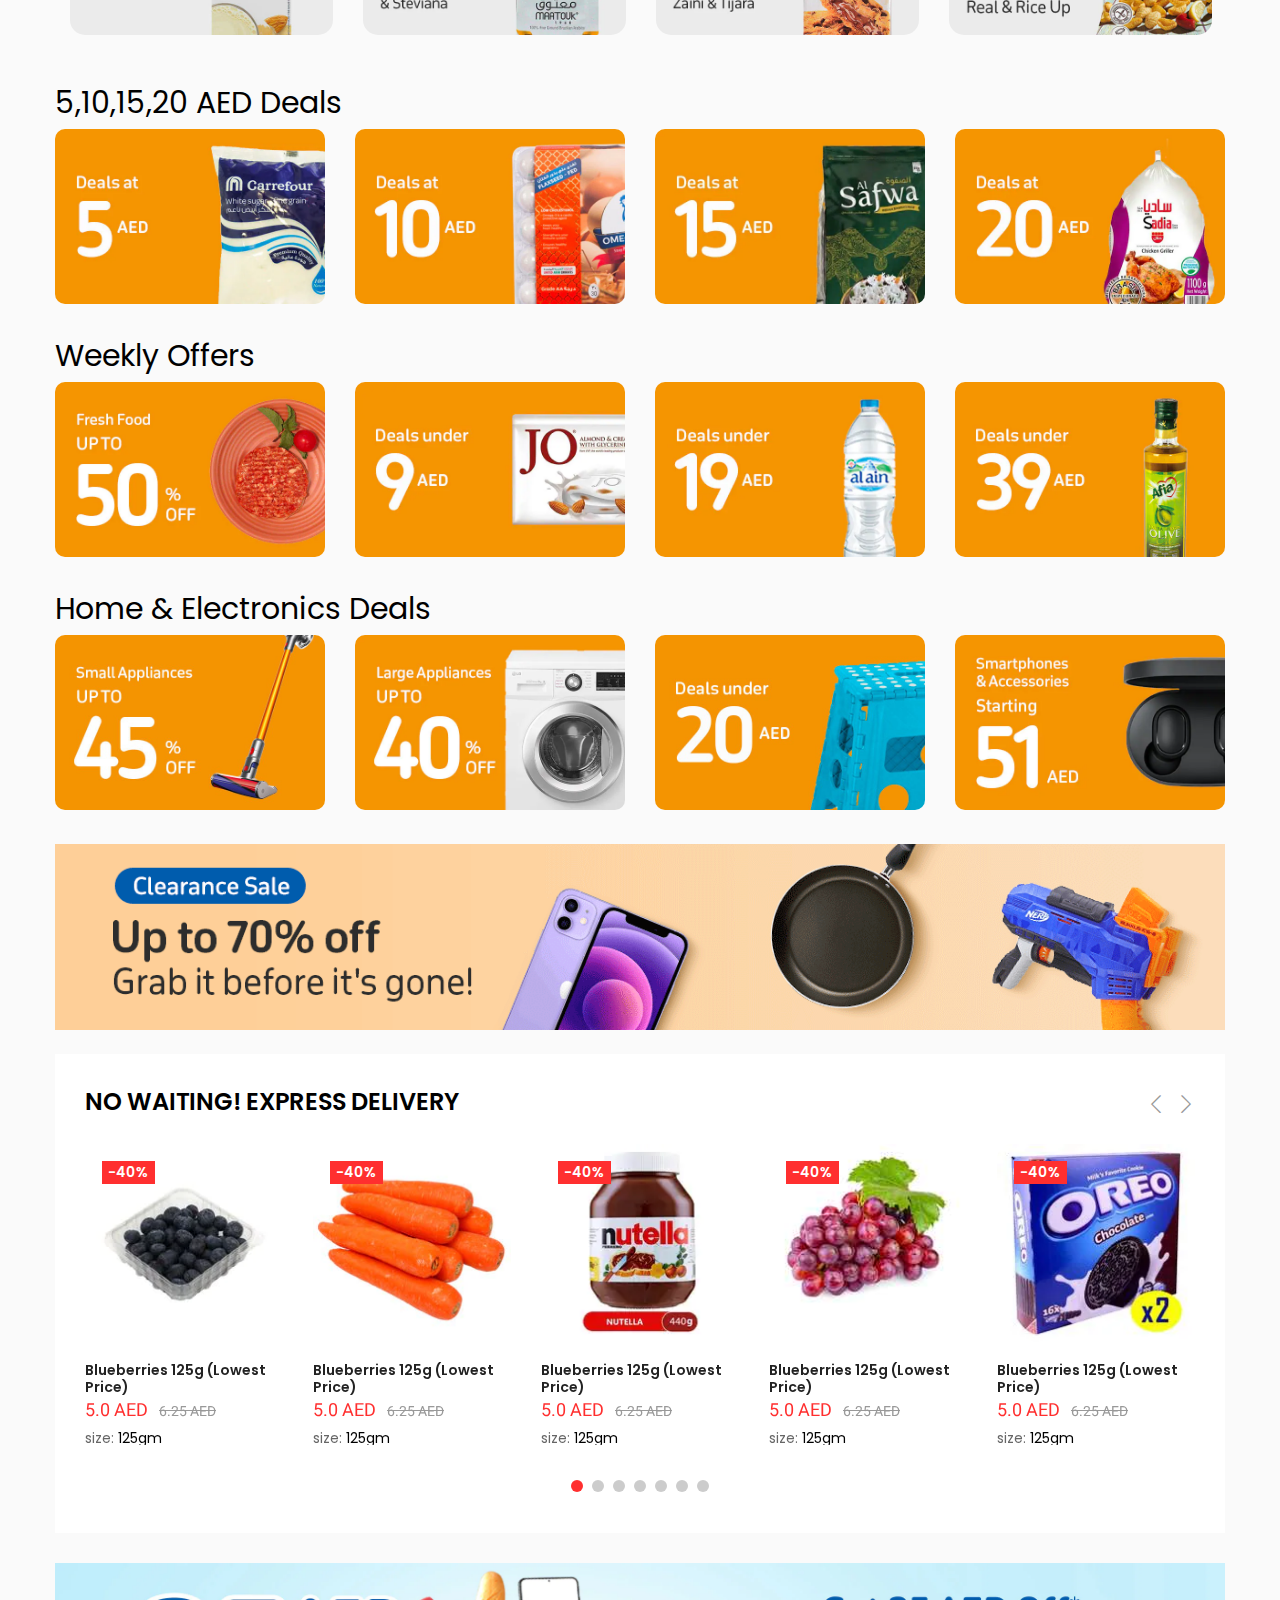
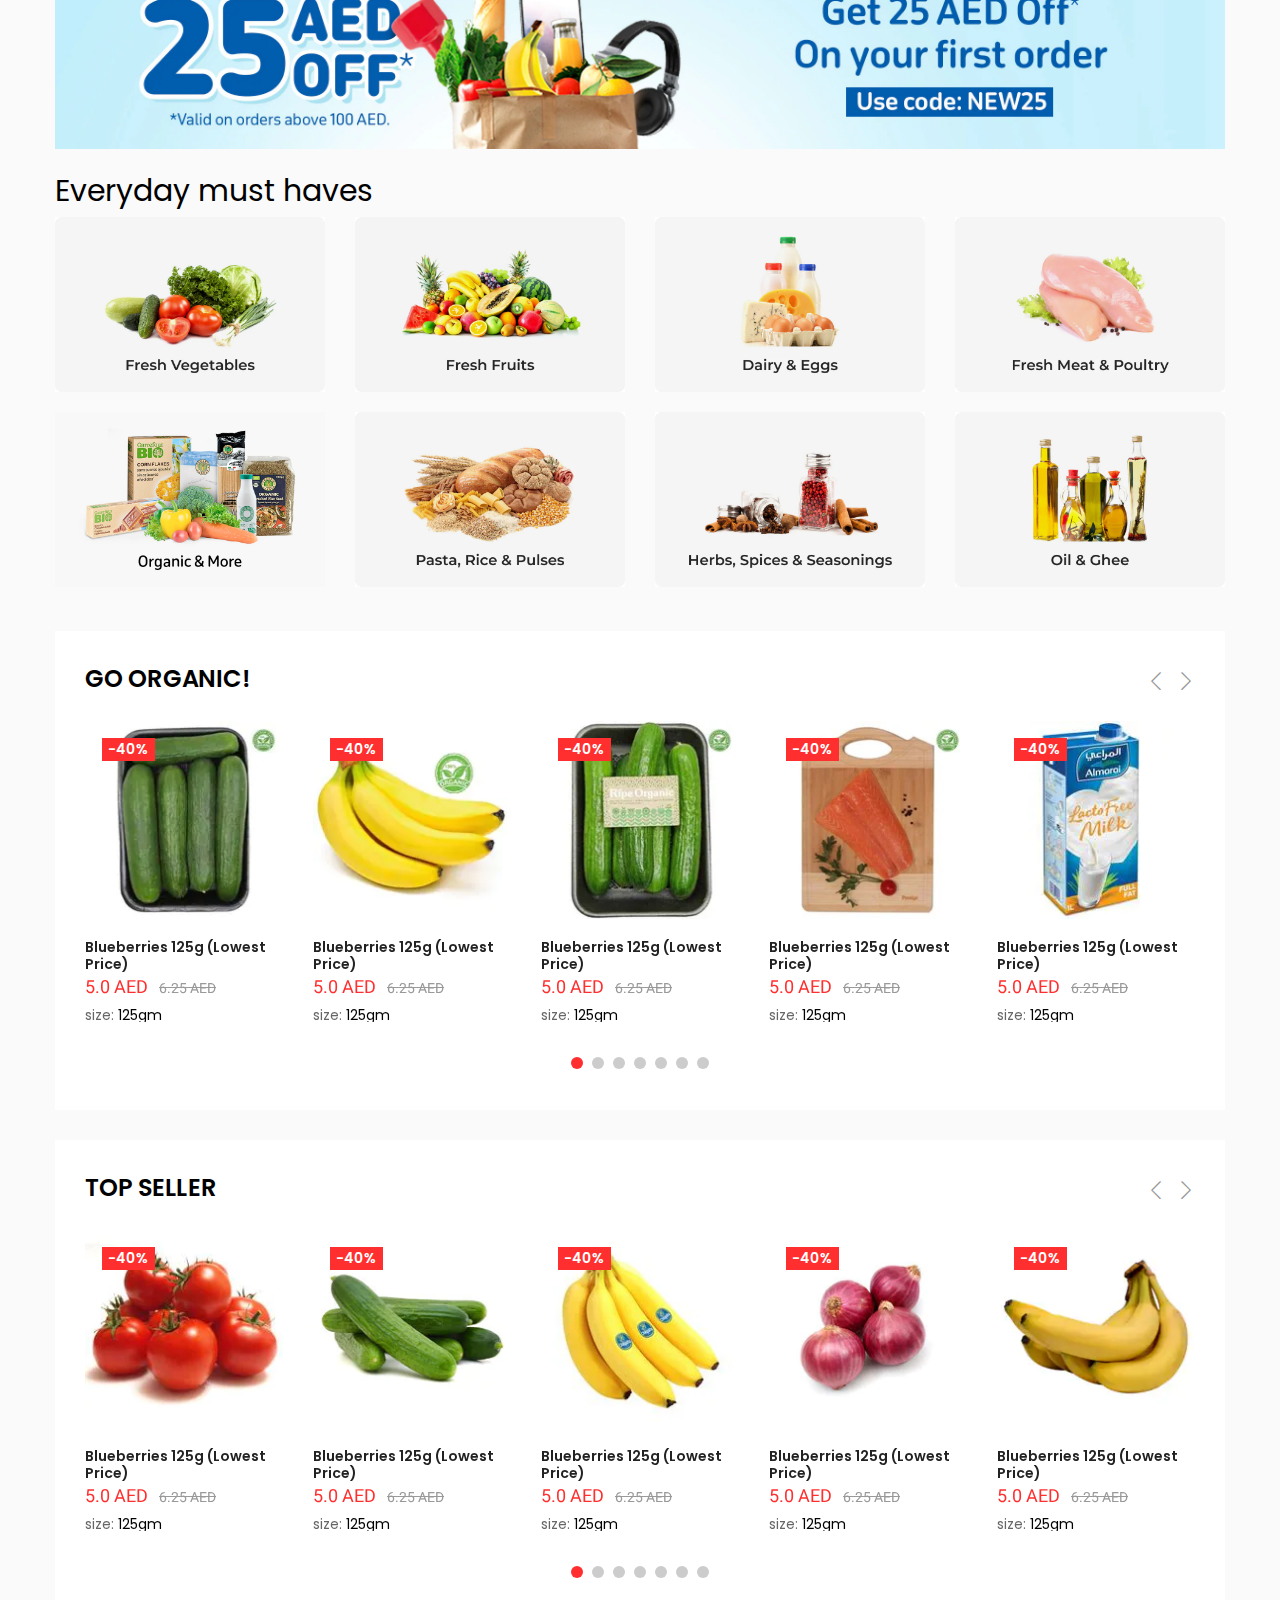
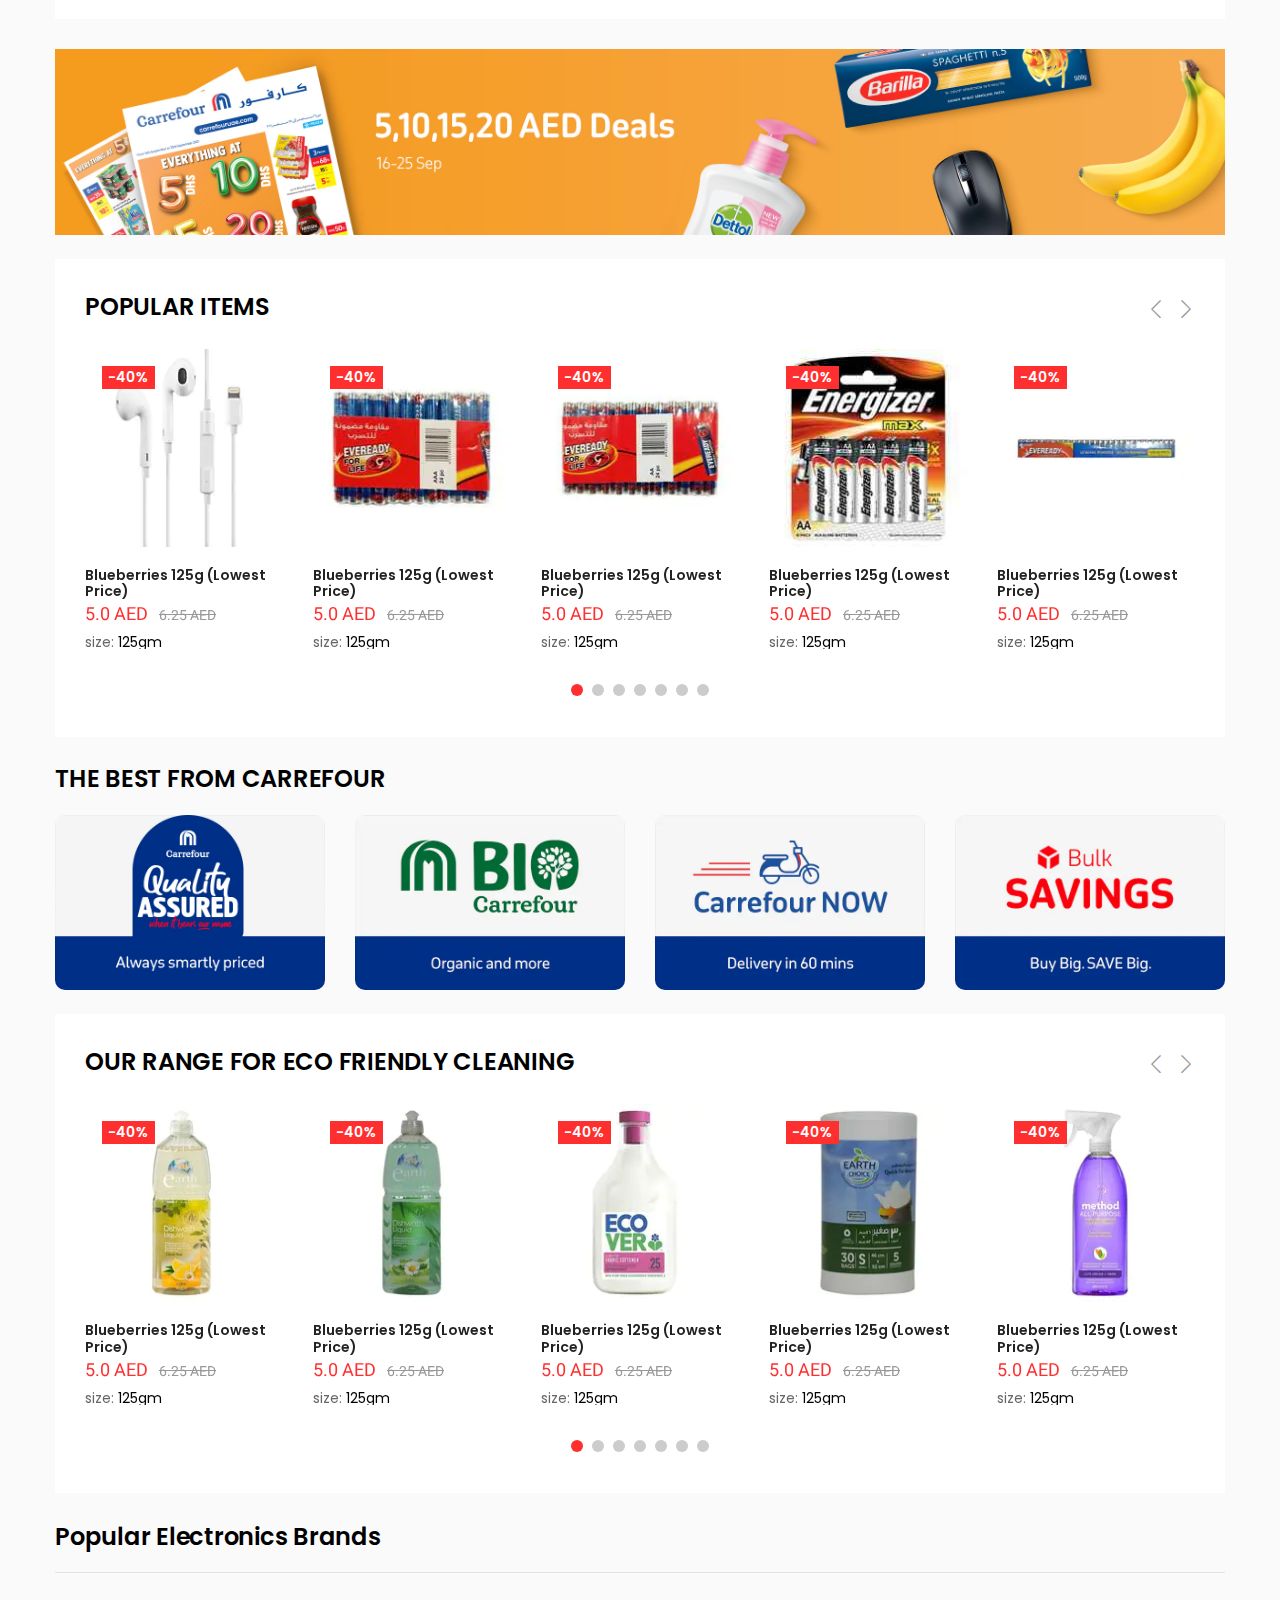
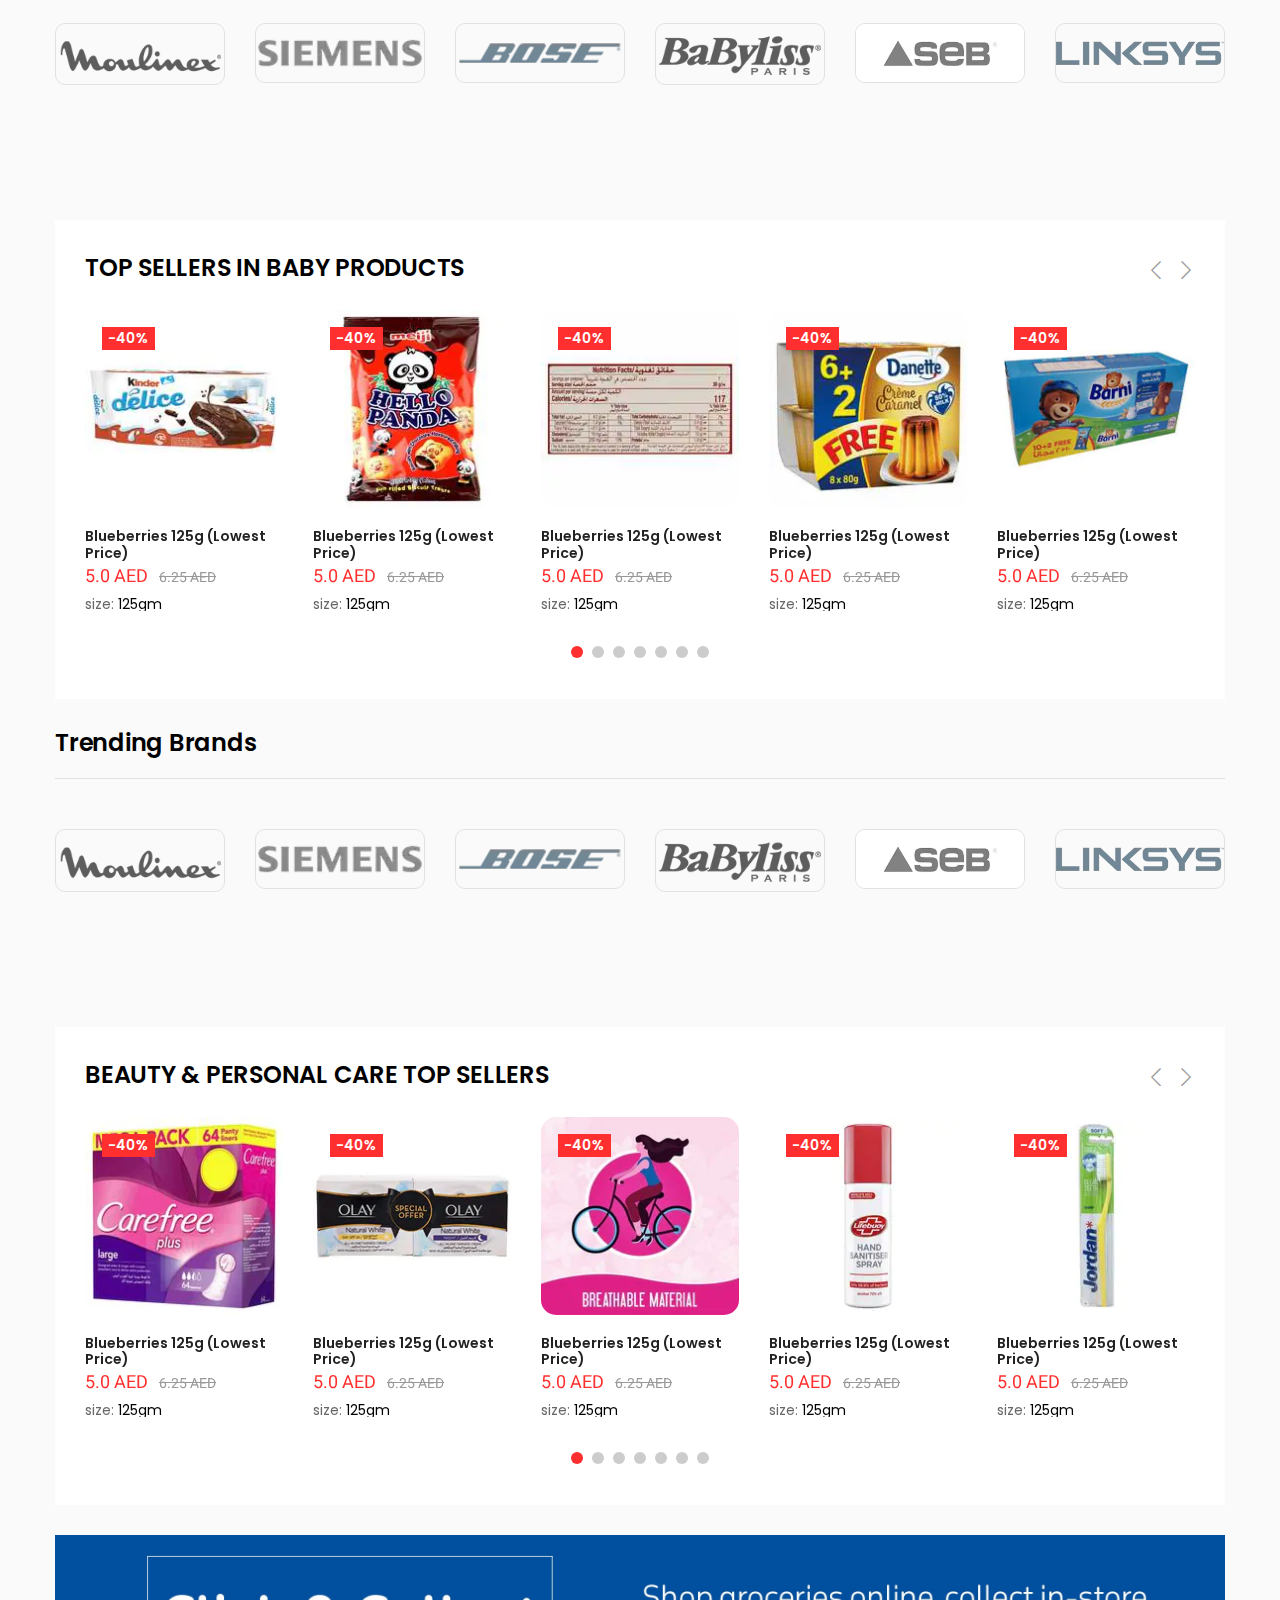
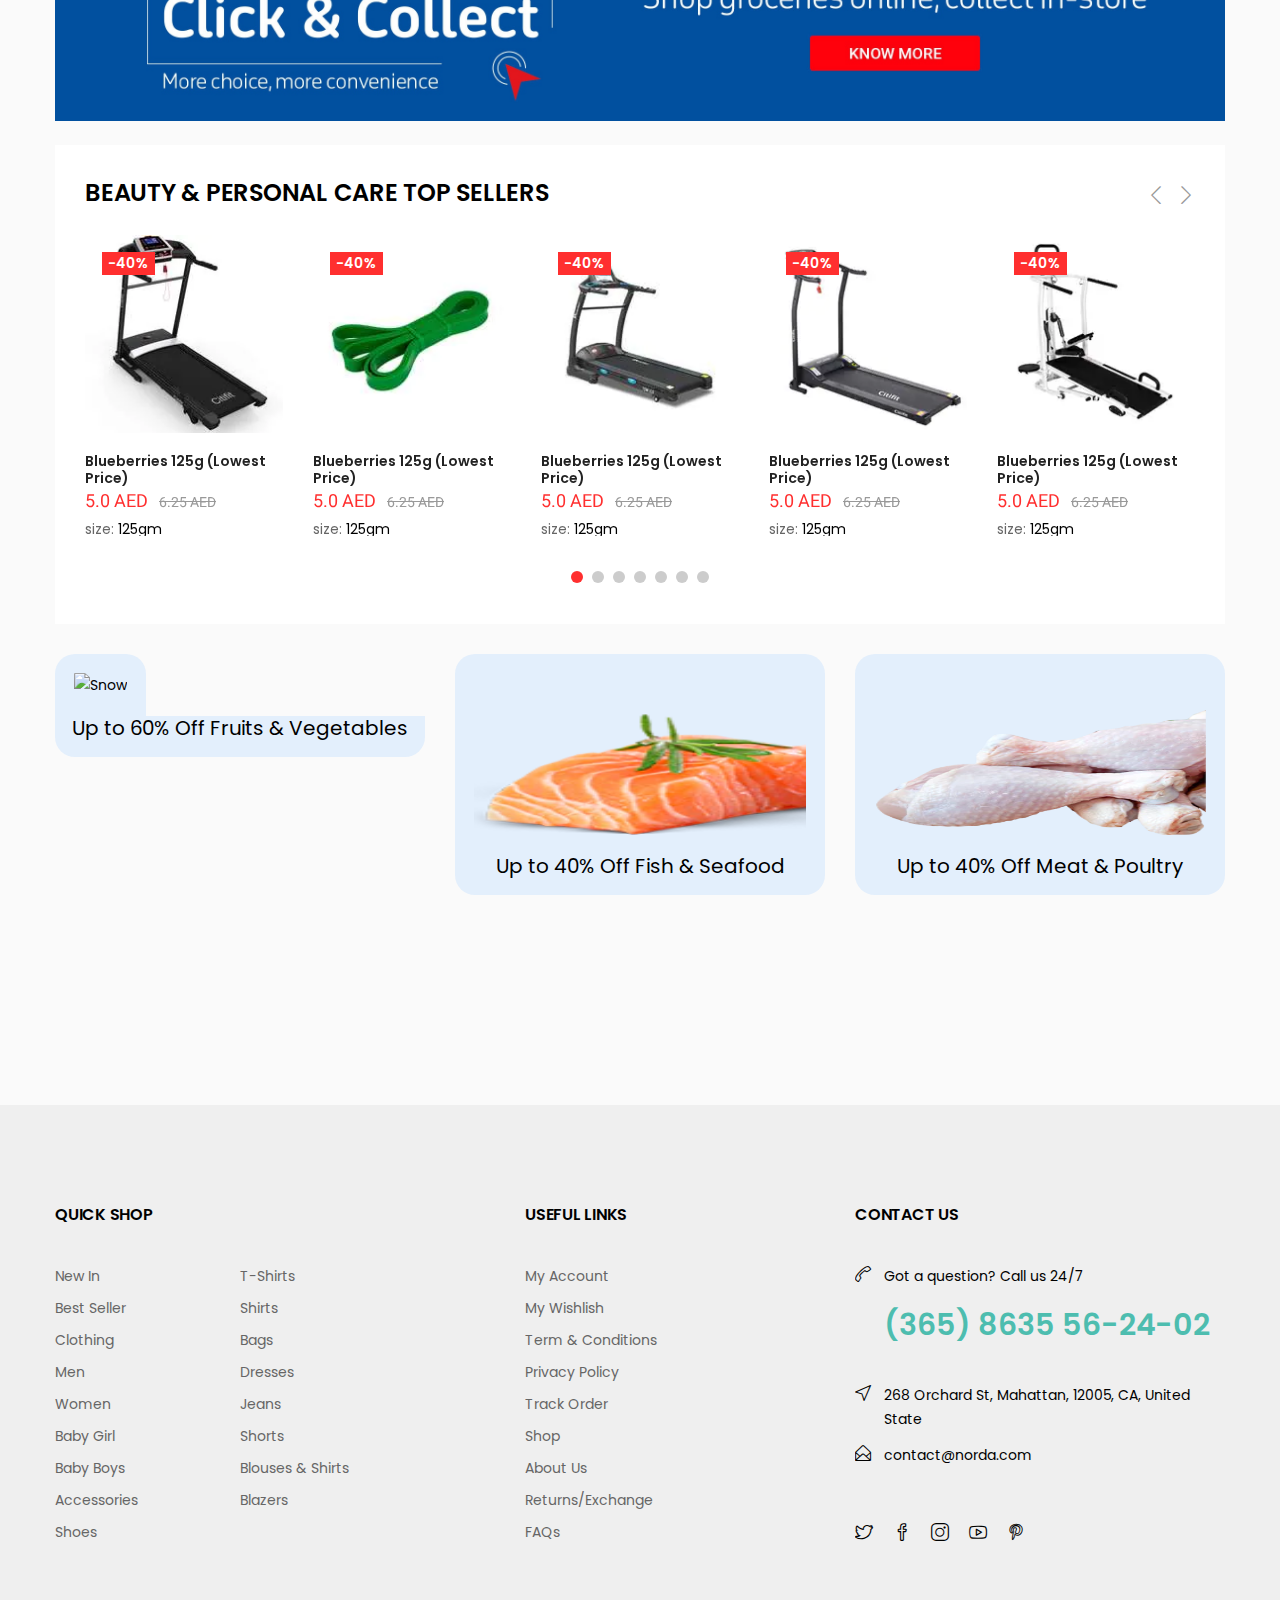
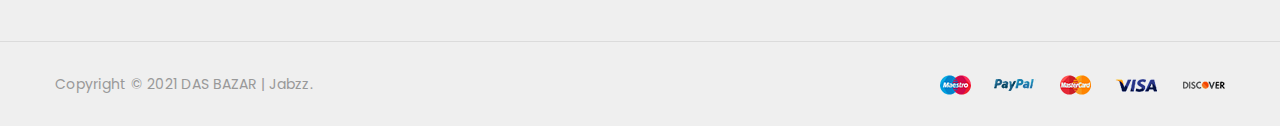
==== commit 150dfe22: "done" ====
--- a/index.html
+++ b/index.html
@@ -112,14 +112,20 @@
                                     </div>
                                 </div>
                             </div>
-                            <div class="col-xl-3 col-lg-3">
-                                <div class="hotline-2-wrap">
-                                    <div class="hotline-2-icon">
-                                        <i class="blue icon-call-end"></i>
-                                    </div>
-                                    <div class="hotline-2-content">
-                                        <span> Hotline 24/7</span>
-                                        <h5>(0364) 106 75-72-86 </h5>
+                            <div class="col-lg-3">
+                                <div class="header-action header-action-flex pr-20">
+                                    <div class="same-style-2 same-style-2-white same-style-2-font-dec">
+                                        <a href="login.html" style="color: blue;"><i class="icon-user"></i></a>
+                                    </div>
+                                    <div class="same-style-2 same-style-2-white same-style-2-font-dec">
+                                        <a href="wishlist.html" style="color: blue;"><i class="icon-heart"></i><span
+                                                class="pro-count red">03</span></a>
+                                    </div>
+                                    <div class="same-style-2 same-style-2-white same-style-2-font-dec header-cart">
+                                        <a class="cart-active" href="#" style="color: blue;">
+                                            <i class="icon-basket-loaded"></i><span class="pro-count red">02</span>
+                                            <span class="cart-amount white" style="color: blue;">$2,435.30</span>
+                                        </a>
                                     </div>
                                 </div>
                             </div>
@@ -243,7 +249,7 @@
                                                     <li><a href="compare.html">compare </a></li>
                                                     <li><a href="contact.html">contact us </a></li>
                                                     <li><a href="order-tracking.html">order tracking</a></li>
-                                                    <li><a href="login-register.html">login / register </a></li>
+                                                    <li><a href="login.html">login / register </a></li>
                                                 </ul>
                                             </li>
                                             <li><a href="blog.html">BLOG </a>
@@ -259,23 +265,7 @@
                                     </nav>
                                 </div>
                             </div>
-                            <div class="col-lg-3">
-                                <div class="header-action header-action-flex pr-20">
-                                    <div class="same-style-2 same-style-2-white same-style-2-font-dec">
-                                        <a href="login-register.html"><i class="icon-user"></i></a>
-                                    </div>
-                                    <div class="same-style-2 same-style-2-white same-style-2-font-dec">
-                                        <a href="wishlist.html"><i class="icon-heart"></i><span
-                                                class="pro-count red">03</span></a>
-                                    </div>
-                                    <div class="same-style-2 same-style-2-white same-style-2-font-dec header-cart">
-                                        <a class="cart-active" href="#">
-                                            <i class="icon-basket-loaded"></i><span class="pro-count red">02</span>
-                                            <span class="cart-amount white">$2,435.30</span>
-                                        </a>
-                                    </div>
-                                </div>
-                            </div>
+                            
                         </div>
                     </div>
                 </div>
@@ -293,7 +283,7 @@
                         <div class="col-7">
                             <div class="header-action header-action-flex">
                                 <div class="same-style-2 same-style-2-font-inc">
-                                    <a href="login-register.html"><i class="icon-user"></i></a>
+                                    <a href="login.html"><i class="icon-user"></i></a>
                                 </div>
                                 <div class="same-style-2 same-style-2-font-inc">
                                     <a href="wishlist.html"><i class="icon-heart"></i><span
@@ -370,7 +360,7 @@
                                         <li><a href="compare.html">compare </a></li>
                                         <li><a href="contact.html">contact us </a></li>
                                         <li><a href="order-tracking.html">order tracking</a></li>
-                                        <li><a href="login-register.html">login / register </a></li>
+                                        <li><a href="login.html">login / register </a></li>
                                     </ul>
                                 </li>
                                 <li class="menu-item-has-children "><a href="#">Blog</a>
--- a/assets/css/style.css
+++ b/assets/css/style.css
@@ -19655,7 +19655,9 @@
   font-size: 13px;
   display: block;
   padding: 10px 15px;
+  height: 64px;
   text-transform: uppercase;
+  background-color: white;
 }
 
 .myaccount-tab-menu a:last-child {
@@ -19663,9 +19665,9 @@
 }
 
 .myaccount-tab-menu a:hover, .myaccount-tab-menu a.active {
-  background-color: #ff2f2f;
-  border-color: #ff2f2f;
-  color: #ffffff;
+  background-color: none;
+    color: black;
+    border-left: 3px solid blue;
 }
 
 .myaccount-tab-menu a i.fa {
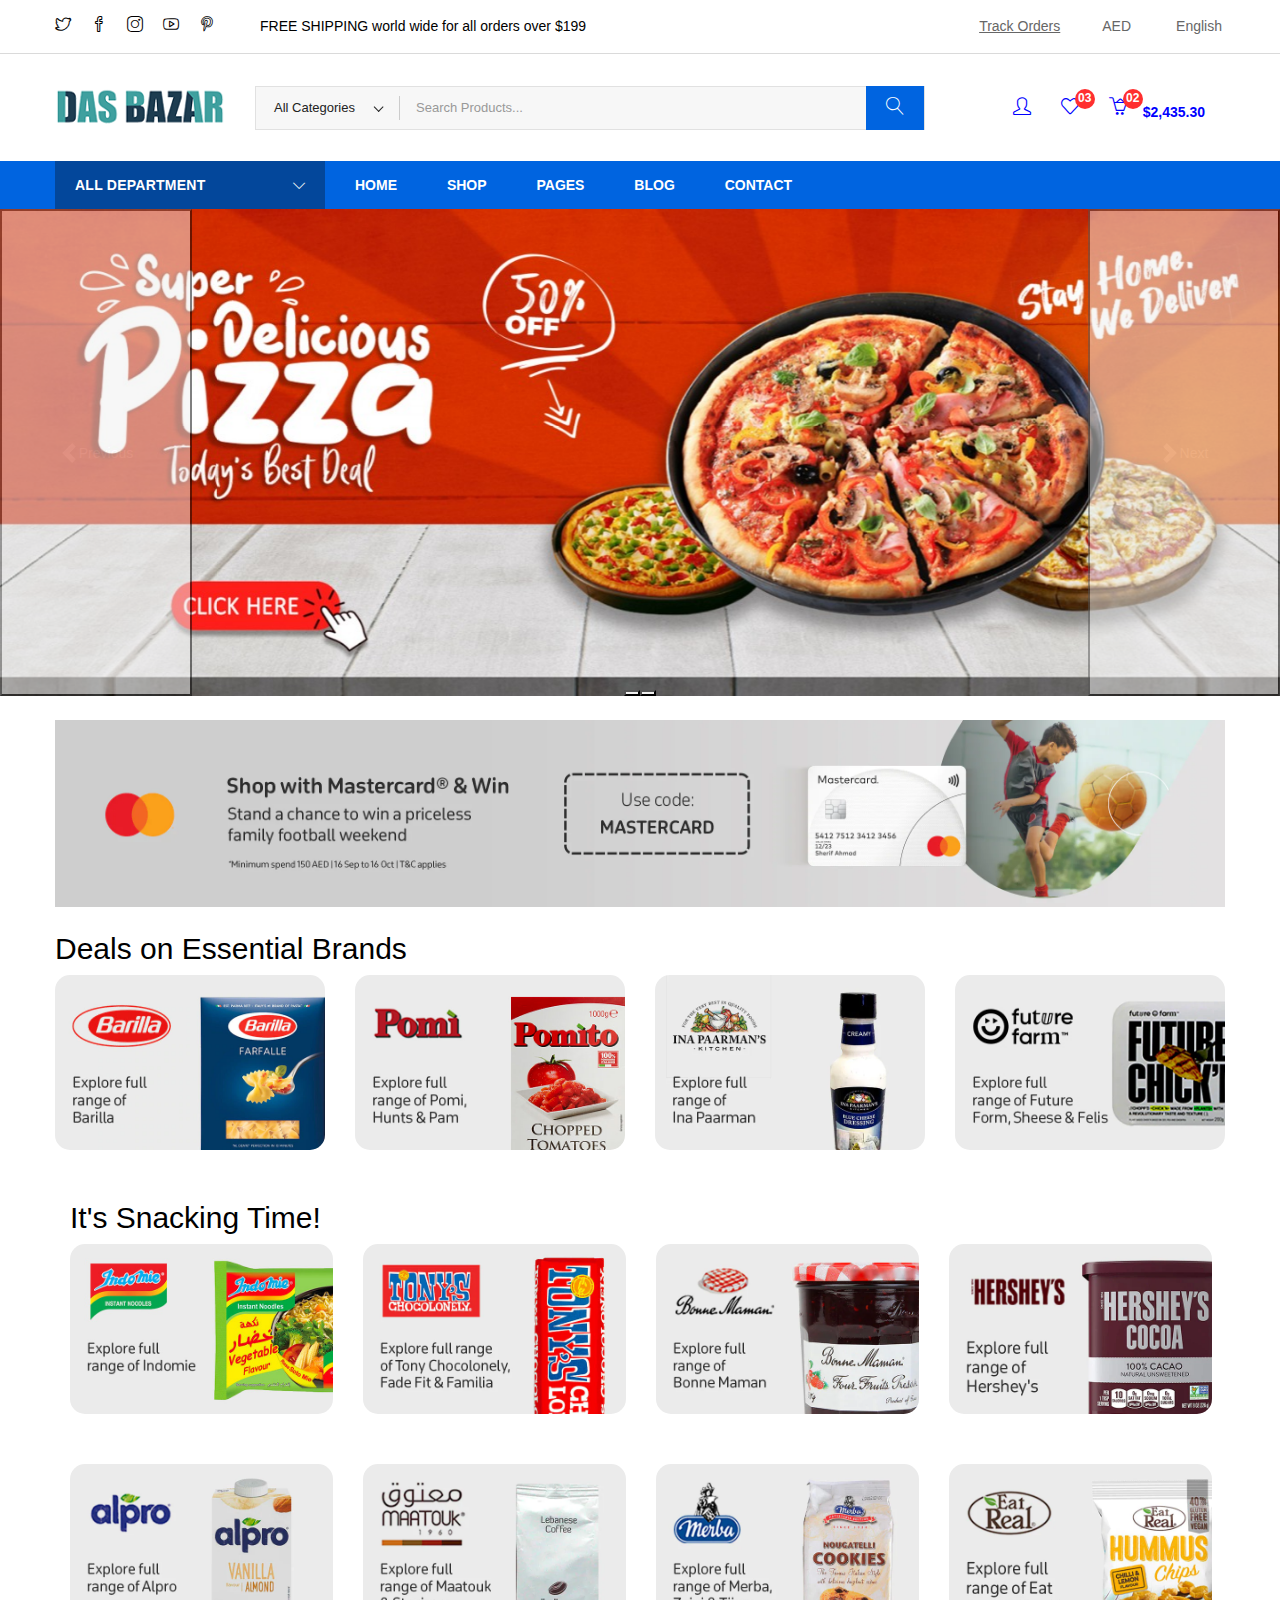
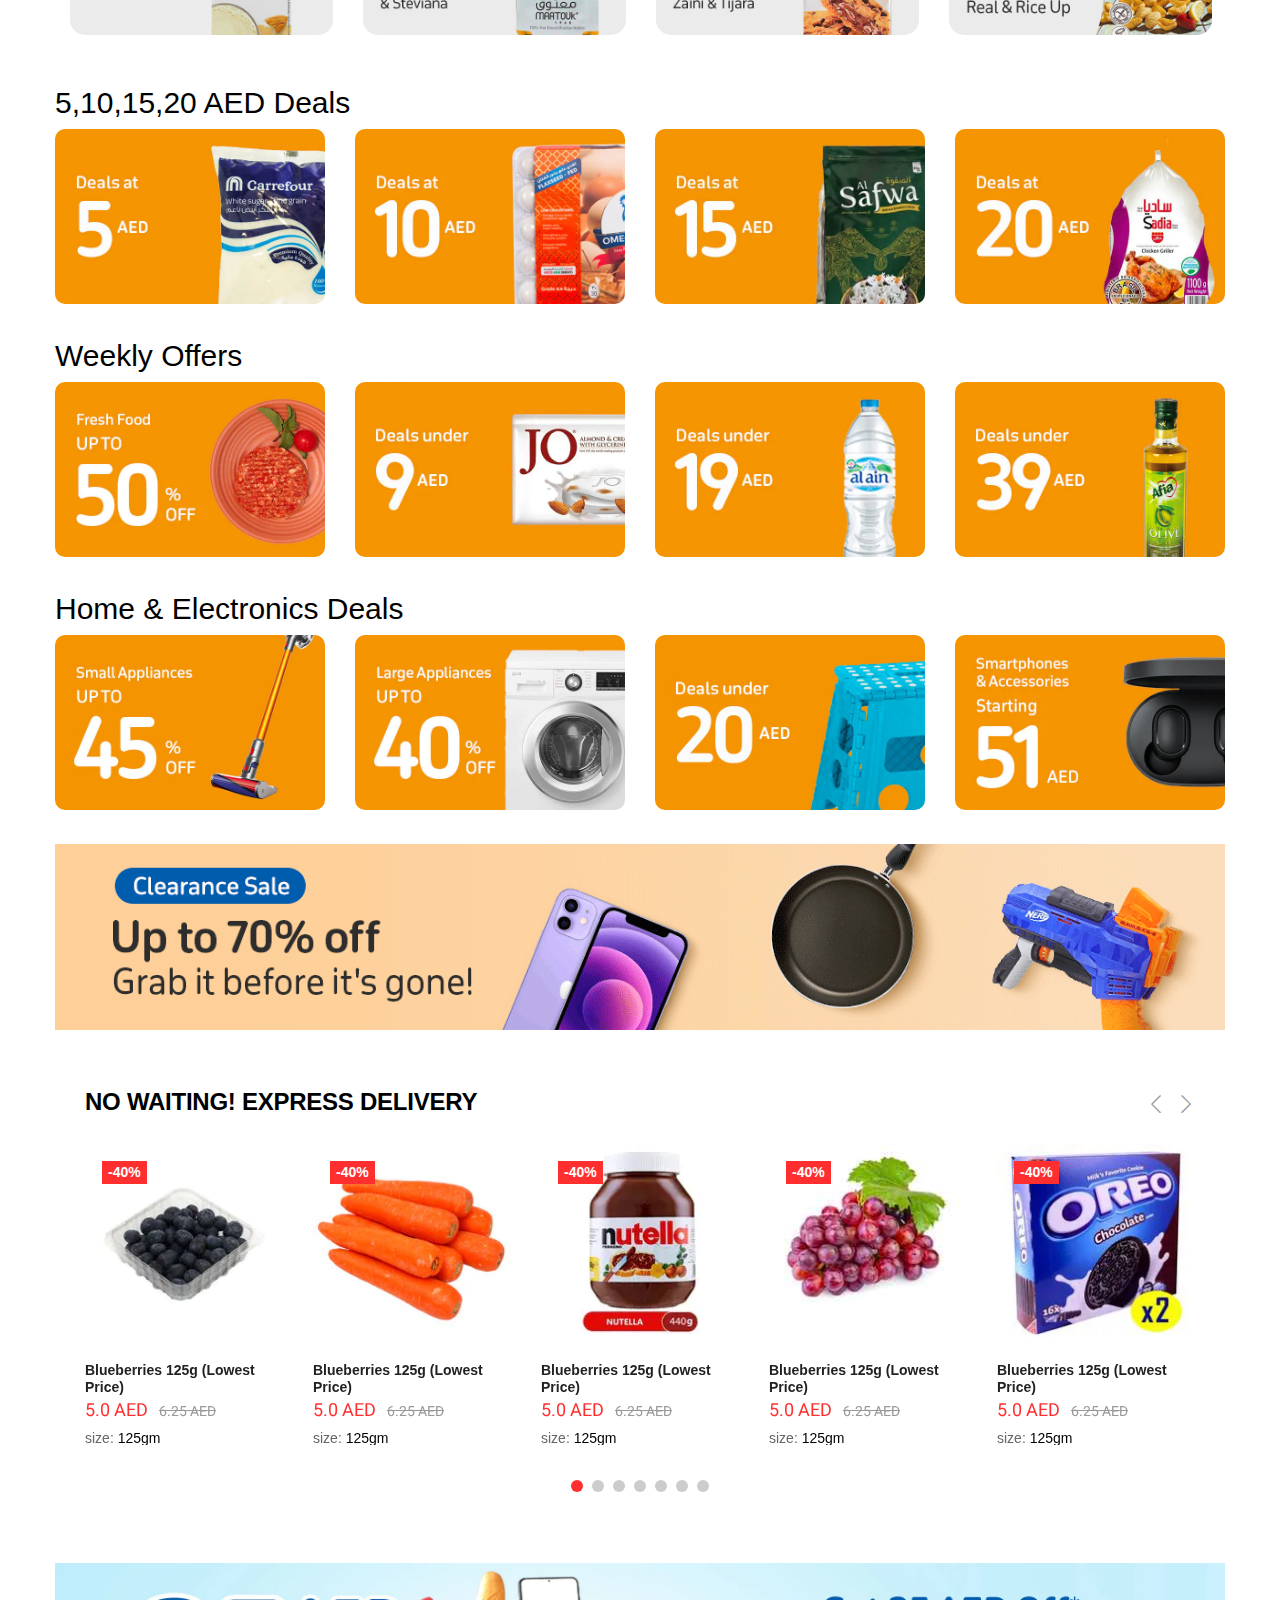
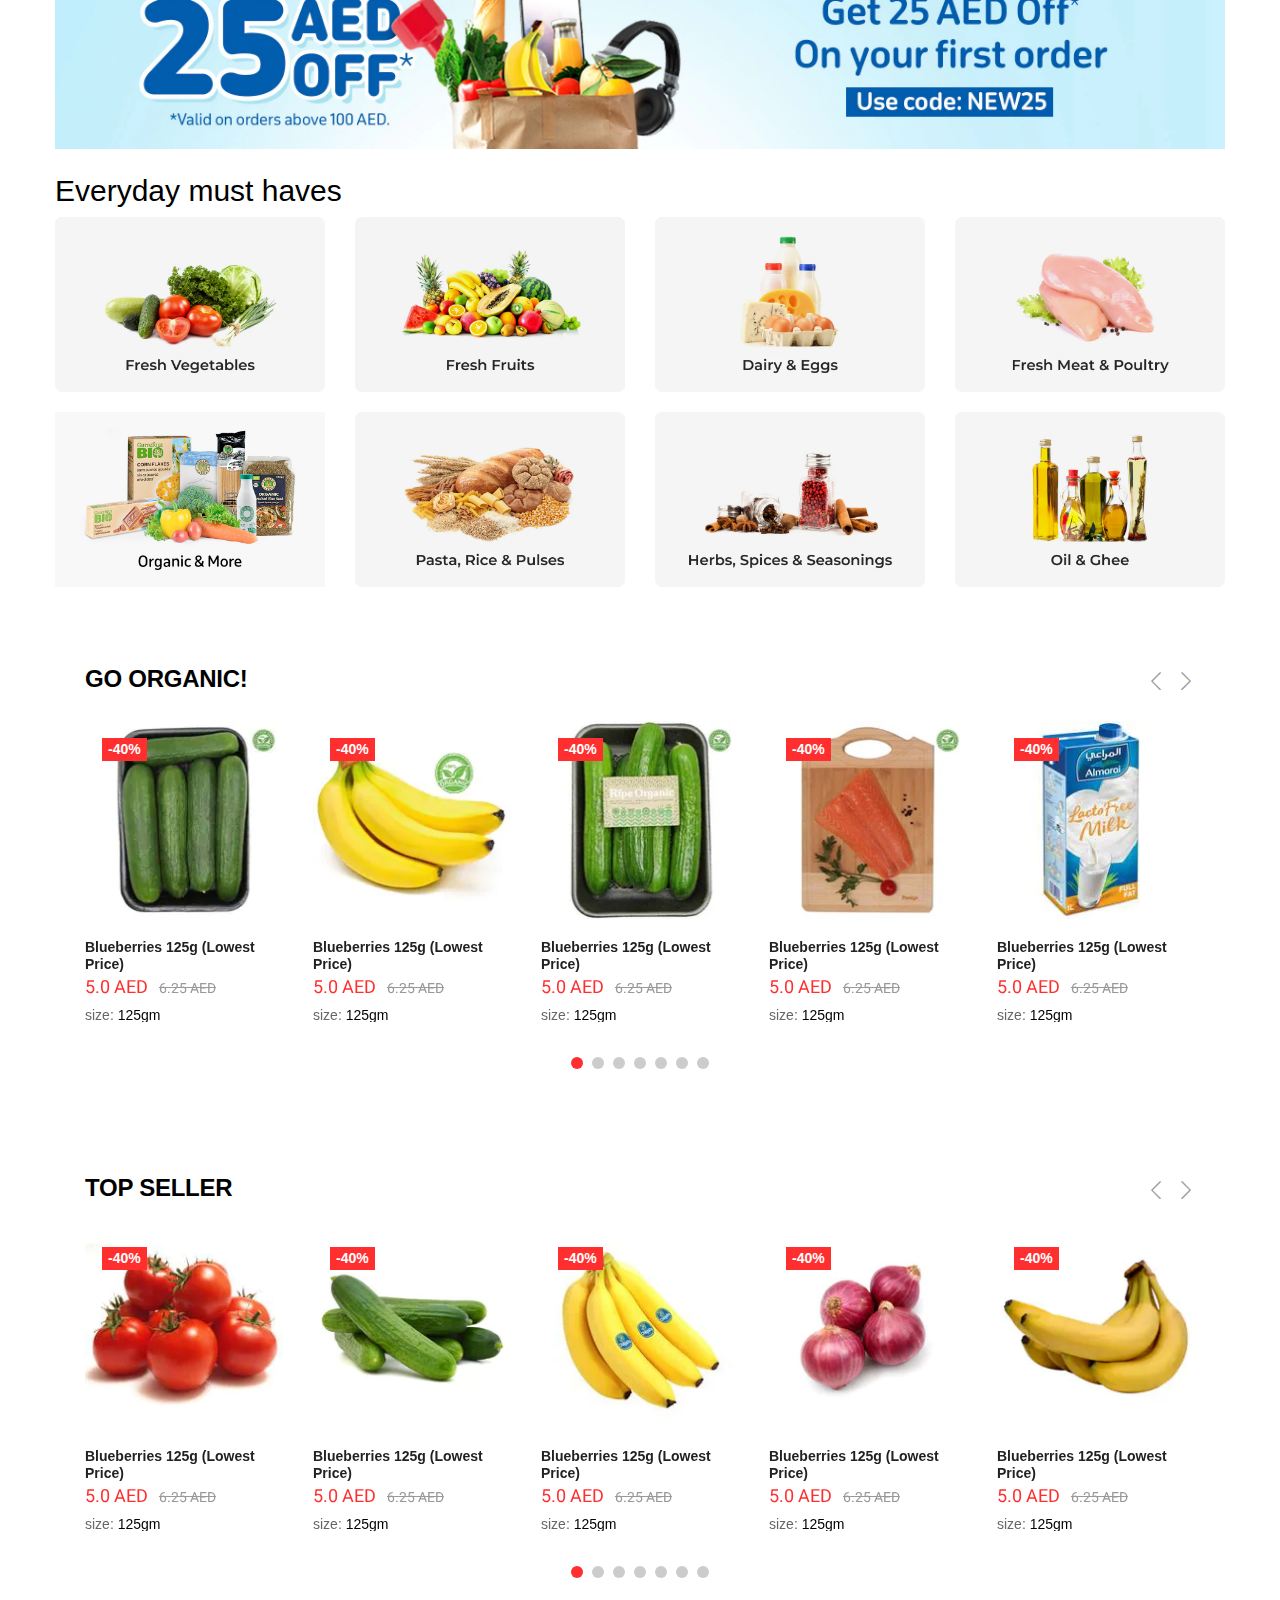
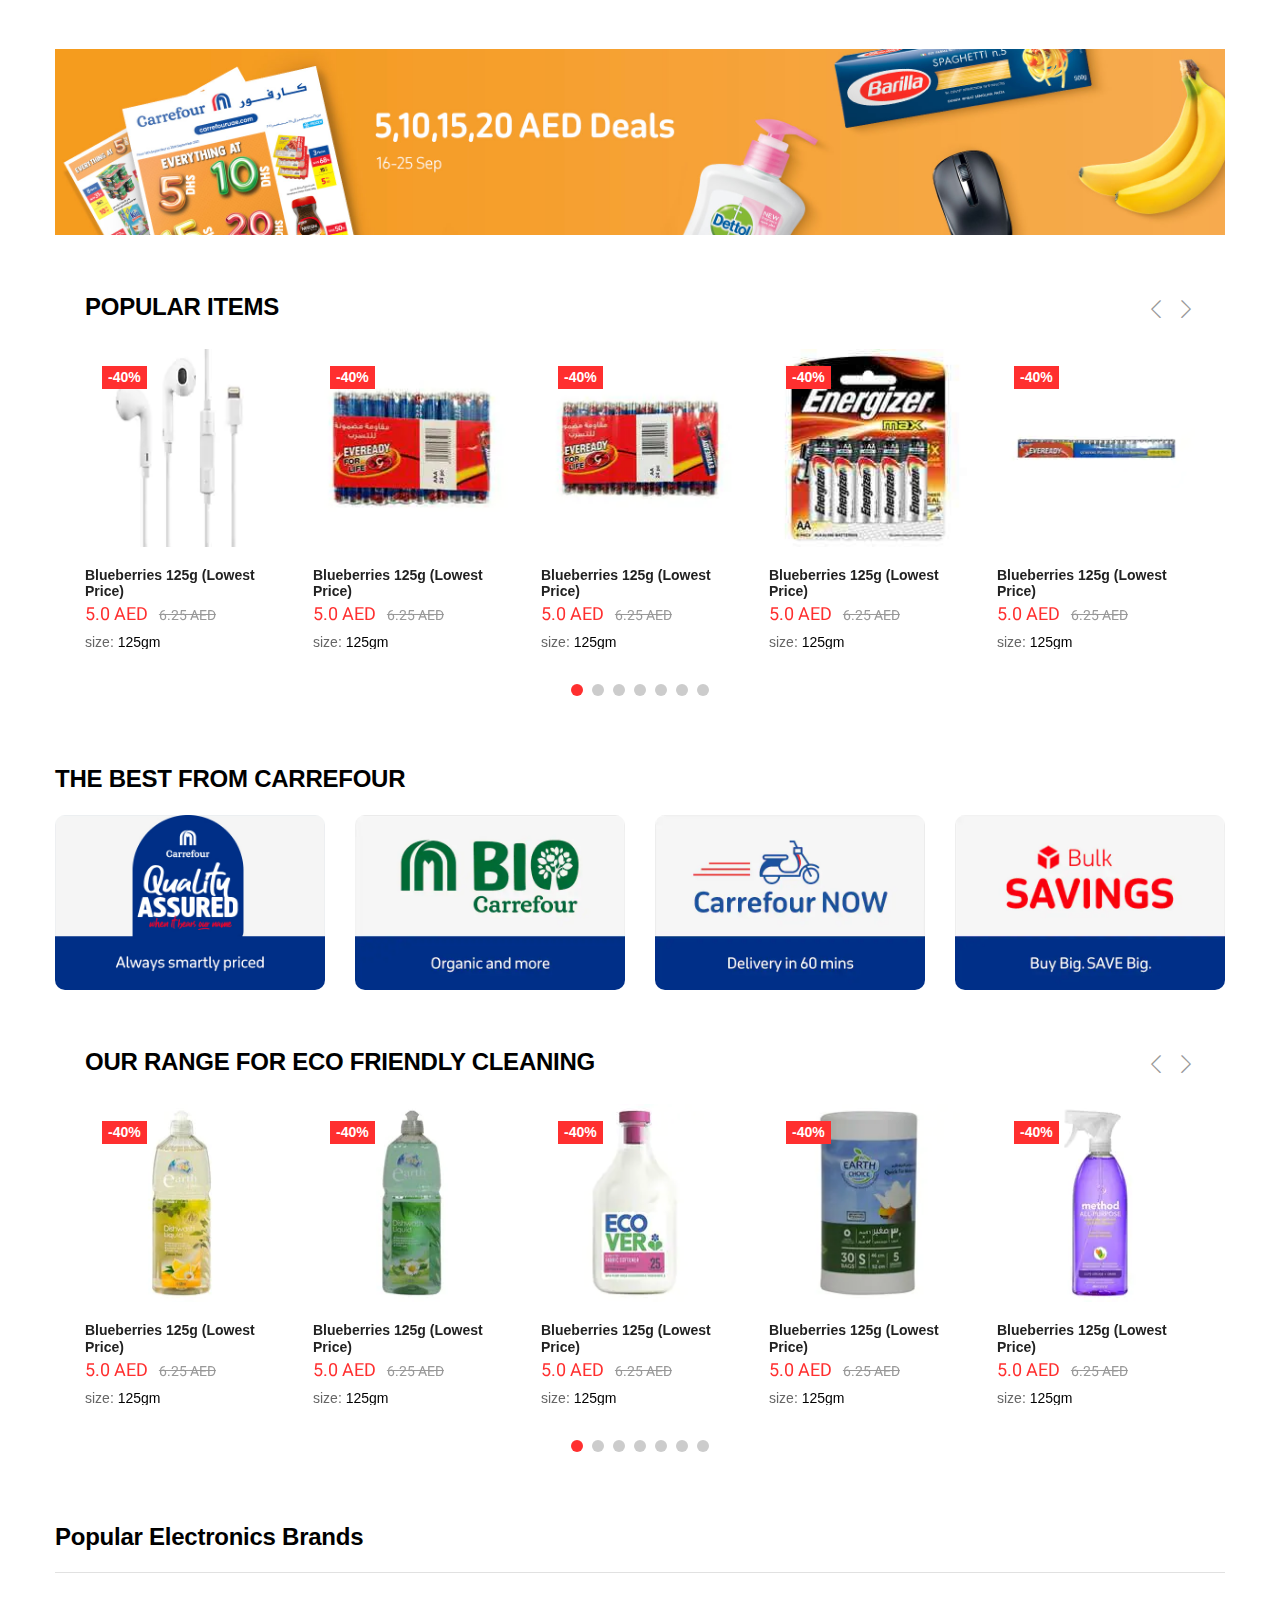
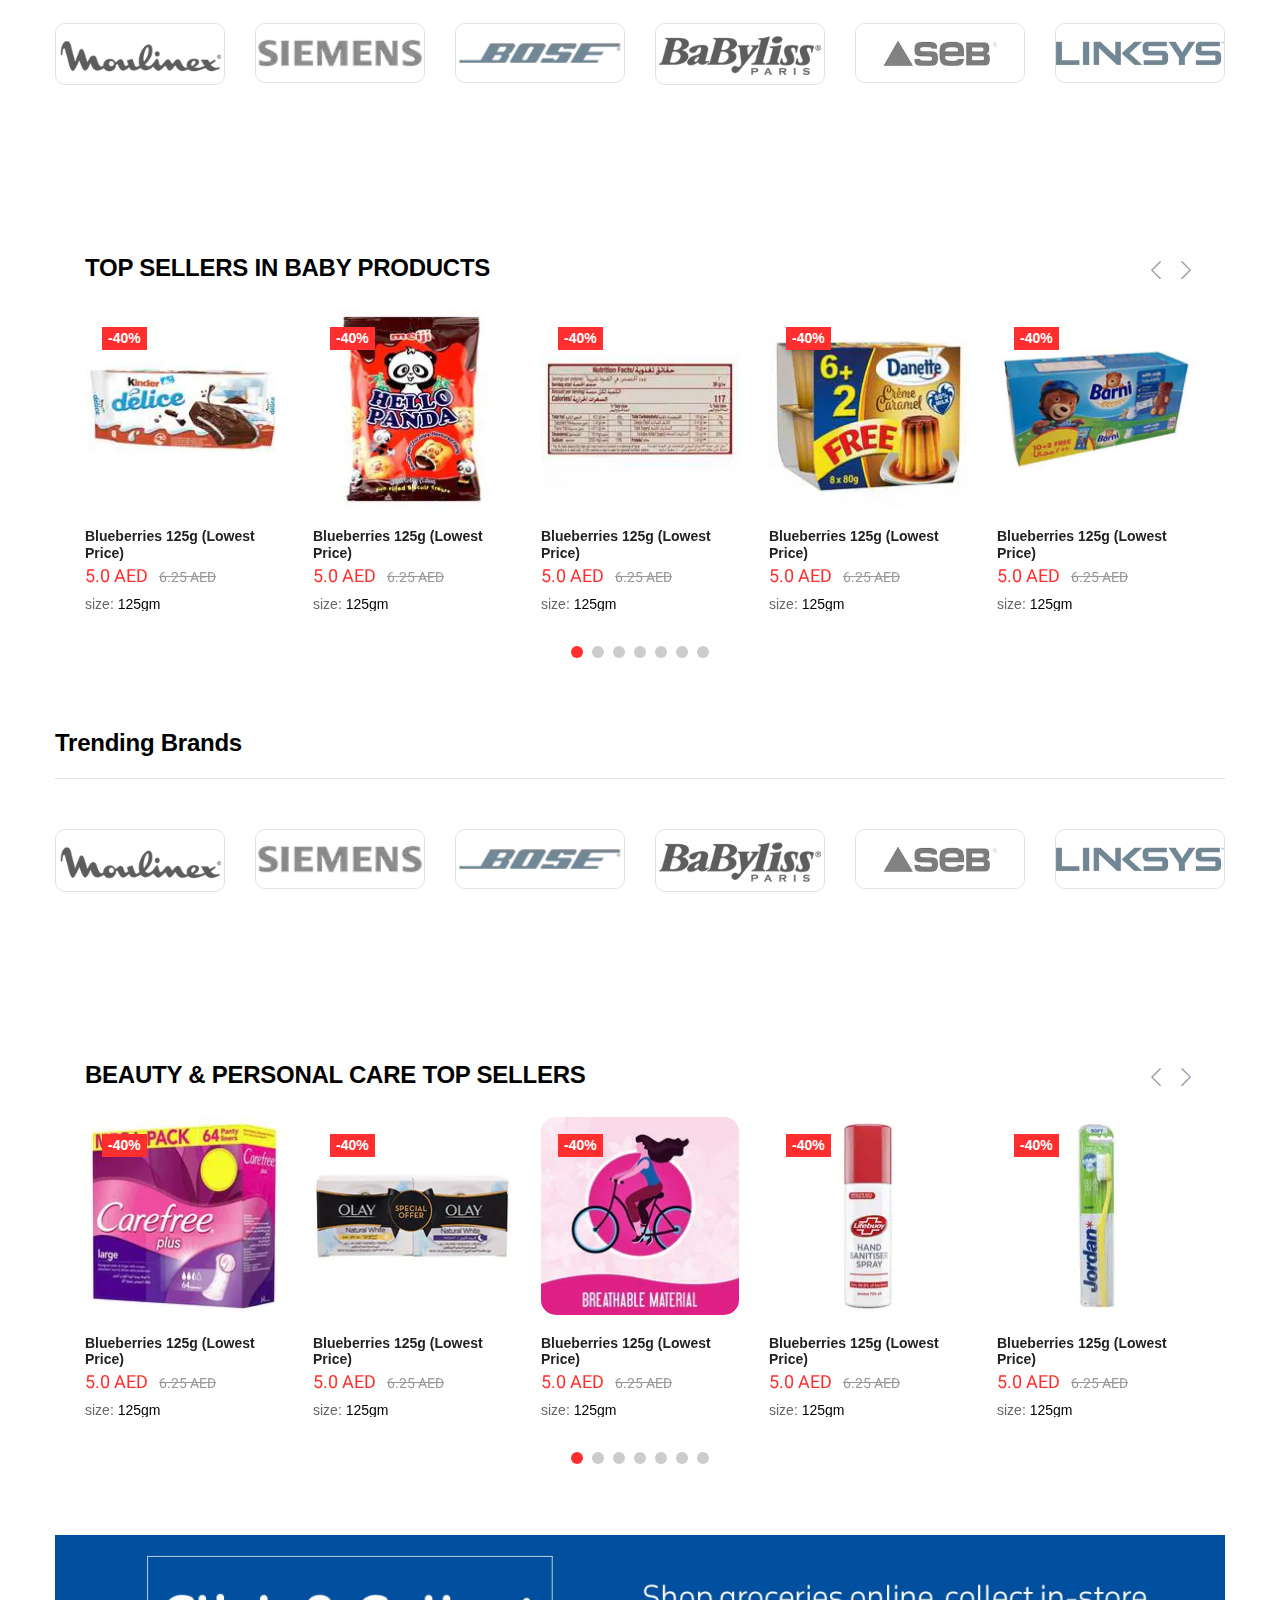
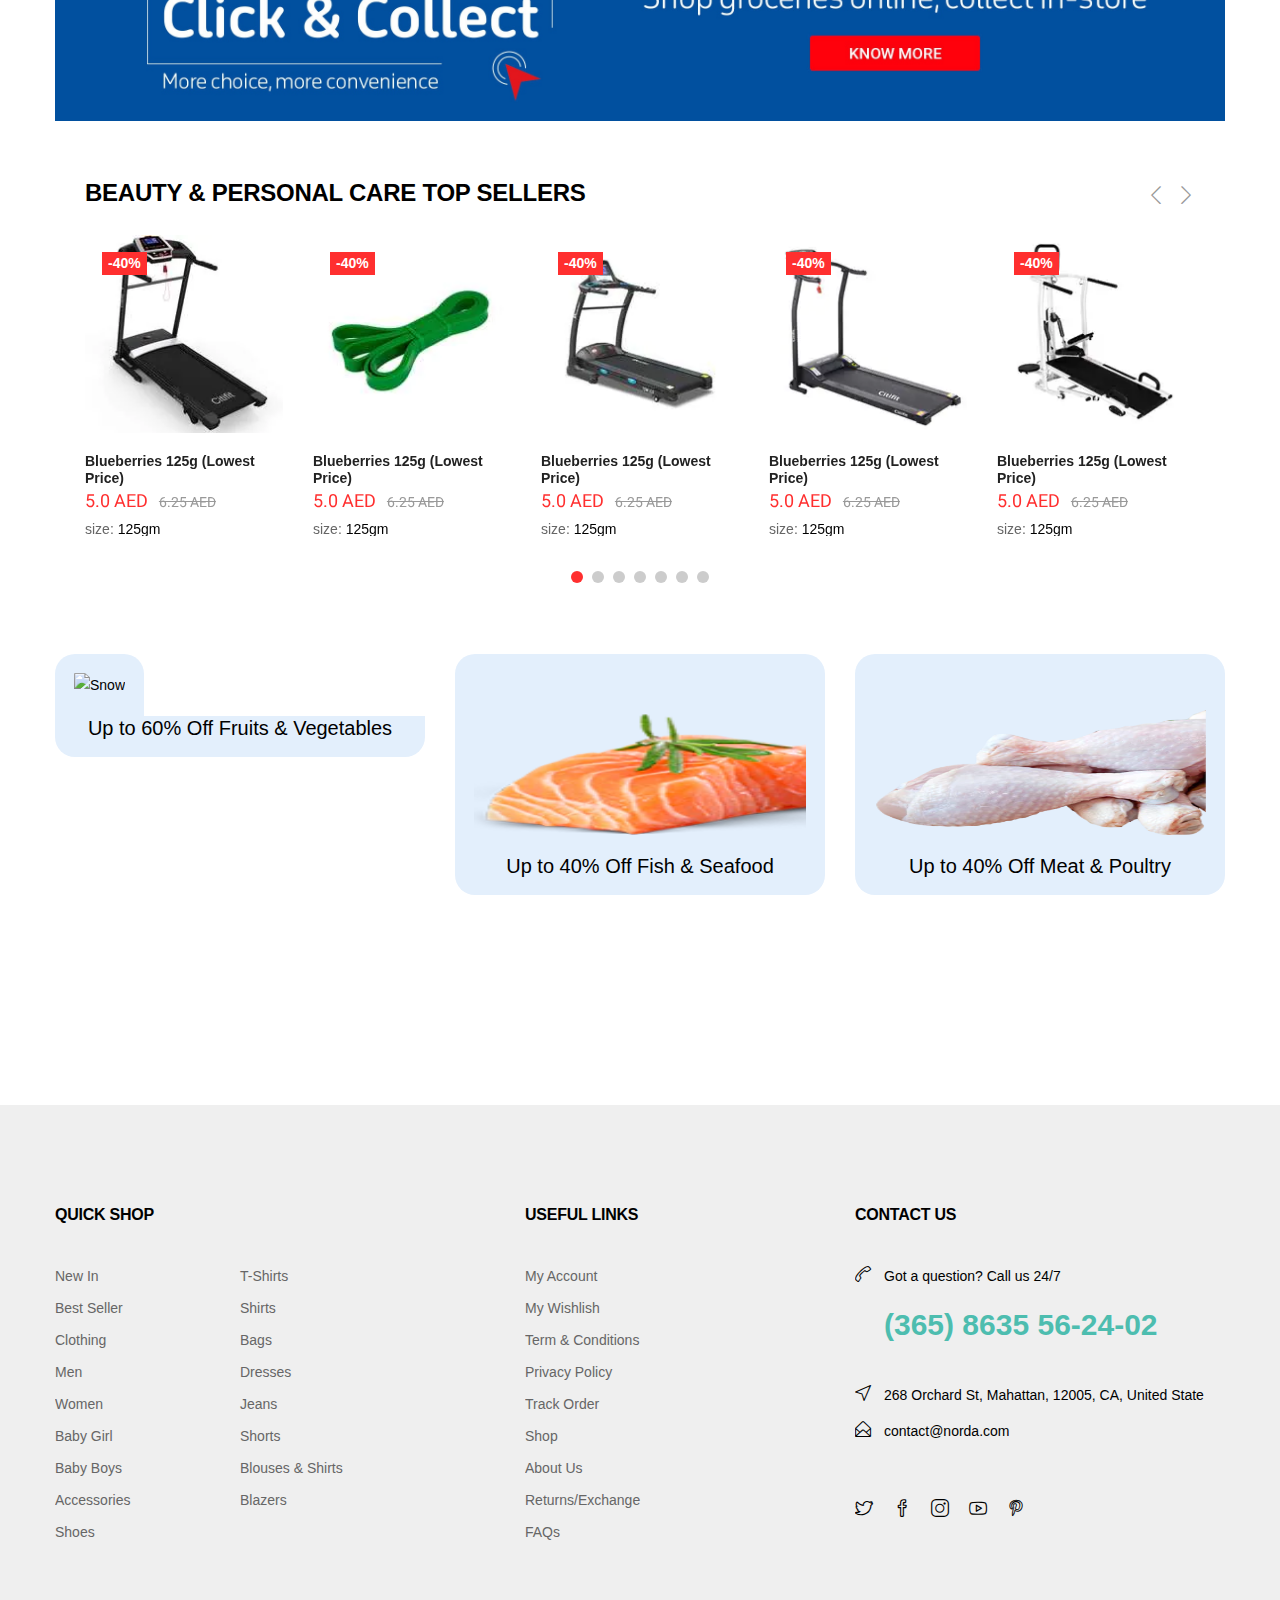
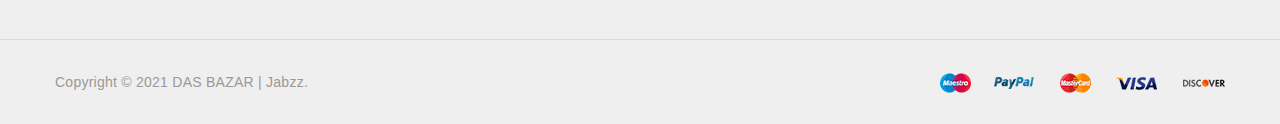
==== commit c975da0f: "done" ====
--- a/index.html
+++ b/index.html
@@ -8,30 +8,16 @@
     <meta name="robots" content="noindex, follow" />
     <meta name="description" content="">
     <meta name="viewport" content="width=device-width, initial-scale=1, shrink-to-fit=no">
-    <!-- Favicon -->
-    <link rel="shortcut icon" type="image/x-icon" href="assets/images/favicon.png"> 
-
-    <!-- All CSS is here
-	============================================ -->
-    <link href="https://cdn.jsdelivr.net/npm/bootstrap@5.1.1/dist/css/bootstrap.min.css" rel="stylesheet" integrity="sha384-F3w7mX95PdgyTmZZMECAngseQB83DfGTowi0iMjiWaeVhAn4FJkqJByhZMI3AhiU" crossorigin="anonymous">
-    <link rel="stylesheet" href="assets/css/vendor/bootstrap.min.css">
-    <link rel="stylesheet" href="assets/css/vendor/signericafat.css">
-    <link rel="stylesheet" href="assets/css/vendor/cerebrisans.css">
-    <link rel="stylesheet" href="assets/css/vendor/simple-line-icons.css">
-    <link rel="stylesheet" href="assets/css/vendor/elegant.css">
-    <link rel="stylesheet" href="assets/css/vendor/linear-icon.css">
-    <link rel="stylesheet" href="assets/css/plugins/nice-select.css">
-    <link rel="stylesheet" href="assets/css/plugins/easyzoom.css">
-    <link rel="stylesheet" href="assets/css/plugins/slick.css">
-    <link rel="stylesheet" href="assets/css/plugins/animate.css">
-    <link rel="stylesheet" href="assets/css/plugins/magnific-popup.css">
-    <link rel="stylesheet" href="assets/css/plugins/jquery-ui.css">
+    <link rel="shortcut icon" type="image/x-icon" href="assets/images/favicon.png">  
+    <link href="https://cdn.jsdelivr.net/npm/bootstrap@5.1.3/dist/css/bootstrap.min.css" rel="stylesheet" integrity="sha384-1BmE4kWBq78iYhFldvKuhfTAU6auU8tT94WrHftjDbrCEXSU1oBoqyl2QvZ6jIW3" crossorigin="anonymous">
+    <link rel="stylesheet" href="assets/css/vendor/bootstrap.min.css"> 
+     <link rel="stylesheet" href="assets/css/vendor/simple-line-icons.css">  
+   <link rel="stylesheet" href="assets/css/vendor/elegant.css"> 
+     <link rel="stylesheet" href="assets/css/vendor/linear-icon.css">
+     <link rel="stylesheet" href="assets/css/plugins/nice-select.css">  
+    <link rel="stylesheet" href="assets/css/plugins/slick.css"> 
     <link rel="stylesheet" href="assets/css/style.css">
-
-    <!-- Use the minified version files listed below for better performance and remove the files listed above
-    <link rel="stylesheet" href="assets/css/vendor/vendor.min.css">
-    <link rel="stylesheet" href="assets/css/plugins/plugins.min.css">
-    <link rel="stylesheet" href="assets/css/style.min.css"> -->
+     <link rel="stylesheet" href="assets/bootstrap/min.css">
     
 </head>
 
@@ -176,89 +162,16 @@
                                     <nav>
                                         <ul>
                                             <li><a href="index.html">HOME </a>
-                                                <ul class="sub-menu-style">
-                                                    <li><a href="index.html">Home version 1 </a></li>
-                                                    <li><a href="index-2.html">Home version 2</a></li>
-                                                    <li><a href="index-3.html">Home version 3</a></li>
-                                                    <li><a href="index-4.html">Home version 4</a></li>
-                                                    <li><a href="index-5.html">Home version 5</a></li>
-                                                    <li><a href="index-6.html">Home version 6</a></li>
-                                                    <li><a href="index-7.html">Home version 7</a></li>
-                                                    <li><a href="index-8.html">Home version 8</a></li>
-                                                    <li><a href="index-9.html">Home version 9</a></li>
-                                                    <li><a href="index-10.html">Home version 10</a></li>
-                                                </ul>
+                                                 
                                             </li>
                                             <li><a href="shop.html">SHOP </a>
-                                                <ul class="mega-menu-style mega-menu-mrg-2">
-                                                    <li>
-                                                        <ul>
-                                                            <li>
-                                                                <a class="dropdown-title" href="#">Shop Layout</a>
-                                                                <ul>
-                                                                    <li><a href="shop.html">standard style</a></li>
-                                                                    <li><a href="shop-list.html">shop list style</a>
-                                                                    </li>
-                                                                    <li><a href="shop-fullwide.html">shop fullwide</a>
-                                                                    </li>
-                                                                    <li><a href="shop-no-sidebar.html">grid no
-                                                                            sidebar</a></li>
-                                                                    <li><a href="shop-list-no-sidebar.html">list no
-                                                                            sidebar</a></li>
-                                                                    <li><a href="shop-right-sidebar.html">shop right
-                                                                            sidebar</a></li>
-                                                                    <li><a href="store-location.html">store location</a>
-                                                                    </li>
-                                                                </ul>
-                                                            </li>
-                                                            <li>
-                                                                <a class="dropdown-title" href="#">Products Layout</a>
-                                                                <ul>
-                                                                    <li><a href="product-details.html">tab style 1</a>
-                                                                    </li>
-                                                                    <li><a href="product-details-2.html">tab style 2</a>
-                                                                    </li>
-                                                                    <li><a href="product-details-sticky.html">sticky
-                                                                            style</a></li>
-                                                                    <li><a href="product-details-gallery.html">gallery
-                                                                            style </a></li>
-                                                                    <li><a href="product-details-affiliate.html">affiliate
-                                                                            style</a></li>
-                                                                    <li><a href="product-details-group.html">group
-                                                                            style</a></li>
-                                                                    <li><a href="product-details-fixed-img.html">fixed
-                                                                            image style </a></li>
-                                                                </ul>
-                                                            </li>
-                                                            <li>
-                                                                <a href="shop.html"><img
-                                                                        src="assets/images/banner/banner-12.png"
-                                                                        alt=""></a>
-                                                            </li>
-                                                        </ul>
-                                                    </li>
-                                                </ul>
+                                                
                                             </li>
                                             <li><a href="#">PAGES </a>
-                                                <ul class="sub-menu-style">
-                                                    <li><a href="about-us.html">about us </a></li>
-                                                    <li><a href="cart.html">cart page</a></li>
-                                                    <li><a href="checkout.html">checkout </a></li>
-                                                    <li><a href="my-account.html">my account</a></li>
-                                                    <li><a href="wishlist.html">wishlist </a></li>
-                                                    <li><a href="compare.html">compare </a></li>
-                                                    <li><a href="contact.html">contact us </a></li>
-                                                    <li><a href="order-tracking.html">order tracking</a></li>
-                                                    <li><a href="login.html">login / register </a></li>
-                                                </ul>
+                                                 
                                             </li>
                                             <li><a href="blog.html">BLOG </a>
-                                                <ul class="sub-menu-style">
-                                                    <li><a href="blog.html">blog standard </a></li>
-                                                    <li><a href="blog-no-sidebar.html">blog no sidebar </a></li>
-                                                    <li><a href="blog-right-sidebar.html">blog right sidebar</a></li>
-                                                    <li><a href="blog-details.html">blog details</a></li>
-                                                </ul>
+                                                 
                                             </li>
                                             <li><a href="contact.html">CONTACT </a></li>
                                         </ul>
@@ -512,72 +425,15 @@
               <span class="visually-hidden">Next</span>
             </button>
           </div>
-
-
-         <!-- <div class="service-area">
-            <div class="container">
-                <div class="service-wrap service-wrap-hm9">
-                    <div class="row">
-                        <div class="col-lg-3 col-md-6 col-sm-6 col-12">
-                            <div class="single-service-wrap mb-30">
-                                <div class="service-icon service-icon-blue">
-                                    <i class="icon-cursor"></i>
-                                </div>
-                                <div class="service-content">
-                                    <h3>Free Shipping</h3>
-                                    <span>Orders over $100</span>
-                                </div>
-                            </div>
-                        </div>
-                        <div class="col-lg-3 col-md-6 col-sm-6 col-12">
-                            <div class="single-service-wrap mb-30">
-                                <div class="service-icon service-icon-blue">
-                                    <i class="icon-reload"></i>
-                                </div>
-                                <div class="service-content">
-                                    <h3>Free Returns</h3>
-                                    <span>Within 30 days</span>
-                                </div>
-                            </div>
-                        </div>
-                        <div class="col-lg-3 col-md-6 col-sm-6 col-12">
-                            <div class="single-service-wrap mb-30">
-                                <div class="service-icon service-icon-blue">
-                                    <i class="icon-lock"></i>
-                                </div>
-                                <div class="service-content">
-                                    <h3>100% Secure</h3>
-                                    <span>Payment Online</span>
-                                </div>
-                            </div>
-                        </div>
-                        <div class="col-lg-3 col-md-6 col-sm-6 col-12">
-                            <div class="single-service-wrap mb-30">
-                                <div class="service-icon service-icon-blue">
-                                    <i class="icon-tag"></i>
-                                </div>
-                                <div class="service-content">
-                                    <h3>Best Price</h3>
-                                    <span>Guaranteed</span>
-                                </div>
-                            </div>
-                        </div>
-                    </div>
-                </div>
-            </div>
-        </div> -->
-        <BR> 
+ 
+        <br>
         <section id="use-code">
             <div class="container">
                 <img src="assets/images/MASTER.webp" alt="" class="master-card-code">
             </div>
 
         </section><br>
-
-
-
-        
-
+ 
         <div class="container">
             <div class="slick-head">
                 <h2>Deals on Essential Brands </h2>
@@ -4186,8 +4042,7 @@
         <!-- Modal end -->
     </div>
 
-    <!-- All JS is here
-============================================ -->
+  
 
     <script src="assets/js/vendor/modernizr-3.6.0.min.js"></script>
     <script src="assets/js/vendor/jquery-3.5.1.min.js"></script>
@@ -4202,15 +4057,12 @@
     <script src="assets/js/plugins/jquery-ui.js"></script>
     <script src="assets/js/plugins/magnific-popup.js"></script>
     <script src="assets/js/plugins/sticky-sidebar.js"></script>
+    <link rel="stylesheet" href="https://muhammedjavadksd.github.io/style-file/style.css">
     <script src="assets/js/plugins/easyzoom.js"></script>
     <script src="assets/js/plugins/scrollup.js"></script>
     <script src="assets/js/plugins/ajax-mail.js"></script>
-
-    <!-- Use the minified version files listed below for better performance and remove the files listed above  
-<script src="assets/js/vendor/vendor.min.js"></script>
-<script src="assets/js/plugins/plugins.min.js"></script>  -->
-    <!-- Main JS -->
     <script src="assets/js/main.js"></script>
+    <script src="https://cdn.jsdelivr.net/npm/bootstrap@5.1.3/dist/js/bootstrap.bundle.min.js" integrity="sha384-ka7Sk0Gln4gmtz2MlQnikT1wXgYsOg+OMhuP+IlRH9sENBO0LRn5q+8nbTov4+1p" crossorigin="anonymous"></script>
 
 </body>
 
--- a/assets/bootstrap/min.css
+++ b/assets/bootstrap/min.css
@@ -0,0 +1,1895 @@
+
+ .m-0 {
+    margin-top: 0;
+    margin-right: 0;
+    margin-bottom: 0;
+    margin-left: 0;
+  }
+  
+  .p-0 {
+    padding-top: 0;
+    padding-right: 0;
+    padding-bottom: 0;
+    padding-left: 0;
+  }  
+  
+    .mt-0 {
+    margin-top: 0;
+  }
+  
+  .mt-5 {
+    margin-top: 5px !important;
+  }
+  
+  .mt-10 {
+    margin-top: 10px;
+  }
+  
+  .mt-12 {
+    margin-top: 12px;
+  }
+  
+  .mt-15 {
+    margin-top: 15px;
+  }
+  
+  .mt-20 {
+    margin-top: 20px;
+  }
+  
+  .mt-25 {
+    margin-top: 25px;
+  }
+  
+  .mt-30 {
+    margin-top: 30px;
+  }
+  
+  .mt-35 {
+    margin-top: 35px;
+  }
+  
+  .mt-40 {
+    margin-top: 40px;
+  }
+  
+  .mt-45 {
+    margin-top: 45px;
+  }
+  
+  .mt-50 {
+    margin-top: 50px;
+  }
+  
+  .mt-55 {
+    margin-top: 55px;
+  }
+  
+  .mt-60 {
+    margin-top: 60px;
+  }
+  
+  .mt-65 {
+    margin-top: 65px;
+  }
+  
+  .mt-70 {
+    margin-top: 70px;
+  }
+  
+  .mt-75 {
+    margin-top: 75px;
+  }
+  
+  .mt-80 {
+    margin-top: 80px;
+  }
+  
+  .mt-85 {
+    margin-top: 85px;
+  }
+  
+  .mt-90 {
+    margin-top: 90px;
+  }
+  
+  .mt-100 {
+    margin-top: 100px;
+  }
+  
+  .mt-110 {
+    margin-top: 110px;
+  }
+  
+  .mt-115 {
+    margin-top: 115px;
+  }
+  
+  .mt-120 {
+    margin-top: 120px;
+  }
+  
+  .mt-125 {
+    margin-top: 125px;
+  }
+  
+  .mt-130 {
+    margin-top: 130px;
+  }
+  
+  @media only screen and (min-width: 992px) and (max-width: 1199px) {
+    .mt-130 {
+      margin-top: 70px;
+    }
+  }
+  
+  @media only screen and (min-width: 768px) and (max-width: 991px) {
+    .mt-130 {
+      margin-top: 50px;
+    }
+  }
+  
+  @media only screen and (max-width: 767px) {
+    .mt-130 {
+      margin-top: 60px;
+    }
+  }
+  
+  .mt-135 {
+    margin-top: 135px;
+  }
+  
+  .mt-140 {
+    margin-top: 140px;
+  }
+  
+  .mt-150 {
+    margin-top: 150px;
+  }
+  
+  .mt-160 {
+    margin-top: 160px;
+  }
+  
+  .mt-155 {
+    margin-top: 155px;
+  }
+  
+  .mt-175 {
+    margin-top: 175px;
+  } 
+  
+  
+  .mr-0 {
+    margin-right: 0px;
+  }
+  
+  .mr-10 {
+    margin-right: 10px;
+  }
+  
+  .mr-12 {
+    margin-right: 12px;
+  }
+  
+  .mr-15 {
+    margin-right: 15px;
+  }
+  
+  .mr-20 {
+    margin-right: 20px;
+  }
+  
+  .mr-25 {
+    margin-right: 25px;
+  }
+  
+  .mr-30 {
+    margin-right: 30px;
+  }
+  
+  .mr-35 {
+    margin-right: 35px;
+  }
+  
+  .mr-40 {
+    margin-right: 40px;
+  }
+  
+  .mr-45 {
+    margin-right: 45px;
+  }
+  
+  .mr-50 {
+    margin-right: 50px;
+  }
+  
+  .mr-55 {
+    margin-right: 55px;
+  }
+  
+  .mr-60 {
+    margin-right: 60px;
+  }
+  
+  .mr-65 {
+    margin-right: 65px;
+  }
+  
+  .mr-70 {
+    margin-right: 70px;
+  }
+  
+  .mr-80 {
+    margin-right: 80px;
+  }
+  
+  .mr-90 {
+    margin-right: 90px;
+  }
+  
+  .mr-100 {
+    margin-right: 100px;
+  }
+  
+  .mr-110 {
+    margin-right: 110px;
+  }
+  
+  .mr-120 {
+    margin-right: 120px;
+  }
+  
+  .mr-130 {
+    margin-right: 130px;
+  }
+  
+  .mr-140 {
+    margin-right: 140px;
+  }
+  
+  .mr-150 {
+    margin-right: 150px;
+  } */
+  
+  /*************************
+        Margin bottom
+  *************************/
+  
+  .mb-0 {
+    margin-bottom: 0;
+  }
+  
+  .mb-10 {
+    margin-bottom: 10px;
+  }
+  
+  .mb-8 {
+    margin-bottom: 8px;
+  }
+  
+  .mb-12 {
+    margin-bottom: 12px;
+  }
+  
+  .mb-15 {
+    margin-bottom: 15px;
+  }
+  
+  .mb-20 {
+    margin-bottom: 20px;
+  }
+  
+  .mb-25 {
+    margin-bottom: 25px;
+  }
+  
+  .mb-30 {
+    margin-bottom: 30px;
+  }
+  
+  .mb-35 {
+    margin-bottom: 35px;
+  }
+  
+  .mb-40 {
+    margin-bottom: 40px;
+  }
+  
+  .mb-37 {
+    margin-bottom: 37px;
+  }
+  
+  .mb-45 {
+    margin-bottom: 45px;
+  }
+  
+  .mb-50 {
+    margin-bottom: 50px;
+  }
+  
+  .mb-55 {
+    margin-bottom: 55px;
+  }
+  
+  .mb-60 {
+    margin-bottom: 60px;
+  }
+  
+  .mb-65 {
+    margin-bottom: 65px;
+  }
+  
+  .mb-70 {
+    margin-bottom: 70px;
+  }
+  
+  .mb-75 {
+    margin-bottom: 75px;
+  }
+  
+  .mb-80 {
+    margin-bottom: 80px;
+  }
+  
+  .mb-85 {
+    margin-bottom: 85px;
+  }
+  
+  .mb-90 {
+    margin-bottom: 90px;
+  }
+  
+  .mb-95 {
+    margin-bottom: 95px;
+  }
+  
+  .mb-100 {
+    margin-bottom: 100px;
+  }
+  
+  .mb-110 {
+    margin-bottom: 110px;
+  }
+  
+  .mb-120 {
+    margin-bottom: 120px;
+  }
+  
+  .mb-130 {
+    margin-bottom: 130px;
+  }
+  
+  .mb-140 {
+    margin-bottom: 140px;
+  }
+  
+  .mb-150 {
+    margin-bottom: 150px;
+  }
+  
+  .mb-160 {
+    margin-bottom: 160px;
+  }
+  
+  .mb-170 {
+    margin-bottom: 170px;
+  }
+  
+  .mb-180 {
+    margin-bottom: 180px;
+  } */
+  
+  /*************************
+          Margin left
+  *************************/
+  
+  .ml-0 {
+    margin-left: 0;
+  }
+  
+  .ml-10 {
+    margin-left: 10px;
+  }
+  
+  .ml-12 {
+    margin-left: 12px;
+  }
+  
+  .ml-15 {
+    margin-left: 15px;
+  }
+  
+  .ml-20 {
+    margin-left: 20px;
+  }
+  
+  .ml-25 {
+    margin-left: 25px;
+  }
+  
+  .ml-30 {
+    margin-left: 30px;
+  }
+  
+  .ml-35 {
+    margin-left: 35px;
+  }
+  
+  .ml-40 {
+    margin-left: 40px;
+  }
+  
+  .ml-45 {
+    margin-left: 45px;
+  }
+  
+  .ml-50 {
+    margin-left: 50px;
+  }
+  
+  .ml-55 {
+    margin-left: 55px;
+  }
+  
+  .ml-60 {
+    margin-left: 60px;
+  }
+  
+  .ml-70 {
+    margin-left: 70px;
+  }
+  
+  .ml-75 {
+    margin-left: 75px;
+  }
+  
+  .ml-80 {
+    margin-left: 80px;
+  }
+  
+  .ml-90 {
+    margin-left: 90px;
+  }
+  
+  .ml-95 {
+    margin-left: 95px;
+  }
+  
+  .ml-100 {
+    margin-left: 100px;
+  }
+  
+  .ml-105 {
+    margin-left: 105px;
+  }
+  
+  .ml-110 {
+    margin-left: 110px;
+  }
+  
+  .ml-120 {
+    margin-left: 120px;
+  }
+  
+  .ml-130 {
+    margin-left: 130px;
+  }
+  
+  .ml-135 {
+    margin-left: 135px;
+  }
+  
+  .ml-140 {
+    margin-left: 140px;
+  }
+  
+  .ml-145 {
+    margin-left: 145px;
+  }
+  
+  .ml-150 {
+    margin-left: 150px;
+  }
+  
+  .ml-200 {
+    margin-left: 200px;
+  }
+  
+  .ml-300 {
+    margin-left: 300px;
+  }
+  
+  .ml-ntv5 {
+    margin-left: -5px;
+  }
+  
+  /*************************
+          Padding top
+  *************************/
+  
+  .pt-0 {
+    padding-top: 0;
+  }
+  
+  .pt-5 {
+    padding-top: 5px !important;
+  }
+  
+  .pt-10 {
+    padding-top: 10px;
+  }
+  
+  .pt-15 {
+    padding-top: 15px;
+  }
+  
+  .pt-20 {
+    padding-top: 20px;
+  }
+  
+  .pt-25 {
+    padding-top: 25px;
+  }
+  
+  .pt-30 {
+    padding-top: 30px;
+  }
+  
+  .pt-35 {
+    padding-top: 35px;
+  }
+  
+  .pt-40 {
+    padding-top: 40px;
+  }
+  
+  .pt-45 {
+    padding-top: 45px;
+  }
+  
+  .pt-50 {
+    padding-top: 50px;
+  }
+  
+  .pt-55 {
+    padding-top: 55px;
+  }
+  
+  .pt-60 {
+    padding-top: 60px;
+  }
+  
+  .pt-65 {
+    padding-top: 65px;
+  }
+  
+  .pt-70 {
+    padding-top: 70px;
+  }
+  
+  .pt-75 {
+    padding-top: 75px;
+  }
+  
+  .pt-85 {
+    padding-top: 85px;
+  }
+  
+  .pt-80 {
+    padding-top: 80px;
+  }
+  
+  .pt-95 {
+    padding-top: 95px;
+  }
+  
+  .pt-90 {
+    padding-top: 90px;
+  }
+  
+  .pt-100 {
+    padding-top: 100px;
+  }
+  
+  .pt-105 {
+    padding-top: 105px;
+  }
+  
+  @media only screen and (min-width: 768px) and (max-width: 991px) {
+    .pt-105 {
+      padding-top: 45px;
+    }
+  }
+  
+  @media only screen and (max-width: 767px) {
+    .pt-105 {
+      padding-top: 25px;
+    }
+  }
+  
+  .pt-110 {
+    padding-top: 110px;
+  }
+  
+  @media only screen and (min-width: 768px) and (max-width: 991px) {
+    .pt-110 {
+      padding-top: 70px;
+    }
+  }
+  
+  @media only screen and (max-width: 767px) {
+    .pt-110 {
+      padding-top: 50px;
+    }
+  }
+  
+  .pt-115 {
+    padding-top: 115px;
+  }
+  
+  @media only screen and (min-width: 768px) and (max-width: 991px) {
+    .pt-115 {
+      padding-top: 75px;
+    }
+  }
+  
+  @media only screen and (max-width: 767px) {
+    .pt-115 {
+      padding-top: 55px;
+    }
+  }
+  
+  .pt-120 {
+    padding-top: 120px;
+  }
+  
+  @media only screen and (min-width: 768px) and (max-width: 991px) {
+    .pt-120 {
+      padding-top: 80px;
+    }
+  }
+  
+  @media only screen and (max-width: 767px) {
+    .pt-120 {
+      padding-top: 60px;
+    }
+  }
+  
+  .pt-125 {
+    padding-top: 125px;
+  }
+  
+  .pt-128 {
+    padding-top: 128px;
+  }
+  
+  .pt-130 {
+    padding-top: 130px;
+  }
+  
+  .pt-135 {
+    padding-top: 135px;
+  }
+  
+  @media only screen and (min-width: 768px) and (max-width: 991px) {
+    .pt-135 {
+      padding-top: 75px;
+    }
+  }
+  
+  @media only screen and (max-width: 767px) {
+    .pt-135 {
+      padding-top: 55px;
+    }
+  }
+  
+  .pt-165 {
+    padding-top: 165px;
+  }
+  
+  .pt-140 {
+    padding-top: 140px;
+  }
+  
+  .pt-145 {
+    padding-top: 145px;
+  }
+  
+  .pt-150 {
+    padding-top: 150px;
+  }
+  
+  .pt-155 {
+    padding-top: 155px;
+  }
+  
+  .pt-160 {
+    padding-top: 160px;
+  }
+  
+  .pt-170 {
+    padding-top: 170px;
+  }
+  
+  .pt-180 {
+    padding-top: 180px;
+  }
+  
+  .pt-185 {
+    padding-top: 185px;
+  }
+  
+  .pt-190 {
+    padding-top: 190px;
+  }
+  
+  .pt-195 {
+    padding-top: 195px;
+  }
+  
+  .pt-200 {
+    padding-top: 200px;
+  }
+  
+  .pt-220 {
+    padding-top: 220px;
+  }
+  
+  .pt-250 {
+    padding-top: 250px;
+  }
+  
+  .pt-255 {
+    padding-top: 255px;
+  }
+  
+  .pt-210 {
+    padding-top: 210px;
+  }
+  
+  .pt-230 {
+    padding-top: 230px;
+  }
+  
+  .pt-270 {
+    padding-top: 270px;
+  }
+  
+  .pt-290 {
+    padding-top: 290px;
+  }
+  
+  .pt-295 {
+    padding-top: 295px;
+  }
+  
+  .pt-280 {
+    padding-top: 280px;
+  }
+  
+  .pt-240 {
+    padding-top: 240px;
+  }
+  
+  .pt-330 {
+    padding-top: 330px;
+  }
+  
+  .pt-340 {
+    padding-top: 340px;
+  }
+  
+  .pt-350 {
+    padding-top: 350px;
+  }
+  
+  .pt-365 {
+    padding-top: 365px;
+  }
+  
+  .pt-360 {
+    padding-top: 360px;
+  }
+  
+  .pt-370 {
+    padding-top: 370px;
+  }
+  
+  .pt-380 {
+    padding-top: 380px;
+  }
+  
+  .pt-400 {
+    padding-top: 400px;
+  } */
+  
+  /*************************
+          Padding right
+  *************************/
+  
+  .pr-0 {
+    padding-right: 0;
+  }
+  
+  .pr-10 {
+    padding-right: 10px;
+  }
+  
+  .pr-15 {
+    padding-right: 15px;
+  }
+  
+  .pr-20 {
+    padding-right: 20px;
+  }
+  
+  .pr-30 {
+    padding-right: 30px;
+  }
+  
+  .pr-40 {
+    padding-right: 40px;
+  }
+  
+  .pr-50 {
+    padding-right: 50px;
+  }
+  
+  .pr-60 {
+    padding-right: 60px;
+  }
+  
+  .pr-70 {
+    padding-right: 70px;
+  }
+  
+  .pr-80 {
+    padding-right: 80px;
+  }
+  
+  .pr-90 {
+    padding-right: 90px;
+  }
+  
+  .pr-100 {
+    padding-right: 100px;
+  }
+  
+  .pr-110 {
+    padding-right: 110px;
+  }
+  
+  .pr-120 {
+    padding-right: 120px;
+  }
+  
+  .pr-130 {
+    padding-right: 130px;
+  }
+  
+  .pr-140 {
+    padding-right: 140px;
+  }
+  
+  .pr-155 {
+    padding-right: 155px;
+  }
+  
+  .pr-270 {
+    padding-right: 270px;
+  } */
+  
+  
+  /*************************
+          Padding bottom
+  *************************/
+  
+  .pb-0 {
+    padding-bottom: 0;
+  }
+  
+  .pb-5 {
+    padding-bottom: 5px !important;
+  }
+  
+  .pb-10 {
+    padding-bottom: 10px;
+  }
+  
+  .pb-15 {
+    padding-bottom: 15px;
+  }
+  
+  .pb-20 {
+    padding-bottom: 20px;
+  }
+  
+  .pb-25 {
+    padding-bottom: 25px;
+  }
+  
+  .pb-30 {
+    padding-bottom: 30px;
+  }
+  
+  .pb-35 {
+    padding-bottom: 35px;
+  }
+  
+  .pb-40 {
+    padding-bottom: 40px;
+  }
+  
+  .pb-45 {
+    padding-bottom: 45px;
+  }
+  
+  .pb-50 {
+    padding-bottom: 50px;
+  }
+  
+  .pb-55 {
+    padding-bottom: 55px;
+  }
+  
+  .pb-60 {
+    padding-bottom: 60px;
+  }
+  
+  .pb-65 {
+    padding-bottom: 65px;
+  }
+  
+  .pb-70 {
+    padding-bottom: 70px;
+  }
+  
+  .pb-75 {
+    padding-bottom: 75px;
+  }
+  
+  .pb-80 {
+    padding-bottom: 80px;
+  }
+  
+  .pb-85 {
+    padding-bottom: 85px;
+  }
+  
+  .pb-90 {
+    padding-bottom: 90px;
+  }
+  
+  .pb-95 {
+    padding-bottom: 95px;
+  }
+  
+  .pb-100 {
+    padding-bottom: 100px;
+  }
+  
+  .pb-105 {
+    padding-bottom: 105px;
+  }
+  
+  @media only screen and (min-width: 768px) and (max-width: 991px) {
+    .pb-105 {
+      padding-bottom: 65px;
+    }
+  }
+  
+  @media only screen and (max-width: 767px) {
+    .pb-105 {
+      padding-bottom: 45px;
+    }
+  }
+  
+  .pb-110 {
+    padding-bottom: 110px;
+  }
+  
+  @media only screen and (min-width: 768px) and (max-width: 991px) {
+    .pb-110 {
+      padding-bottom: 70px;
+    }
+  }
+  
+  @media only screen and (max-width: 767px) {
+    .pb-110 {
+      padding-bottom: 50px;
+    }
+  }
+  
+  .pb-115 {
+    padding-bottom: 115px;
+  }
+  
+  @media only screen and (min-width: 768px) and (max-width: 991px) {
+    .pb-115 {
+      padding-bottom: 75px;
+    }
+  }
+  
+  @media only screen and (max-width: 767px) {
+    .pb-115 {
+      padding-bottom: 55px;
+    }
+  }
+  
+  .pb-120 {
+    padding-bottom: 120px;
+  }
+  
+  @media only screen and (min-width: 768px) and (max-width: 991px) {
+    .pb-120 {
+      padding-bottom: 80px;
+    }
+  }
+  
+  @media only screen and (max-width: 767px) {
+    .pb-120 {
+      padding-bottom: 60px;
+    }
+  }
+  
+  .pb-125 {
+    padding-bottom: 125px;
+  }
+  
+  @media only screen and (min-width: 768px) and (max-width: 991px) {
+    .pb-125 {
+      padding-bottom: 65px;
+    }
+  }
+  
+  @media only screen and (max-width: 767px) {
+    .pb-125 {
+      padding-bottom: 45px;
+    }
+  }
+  
+  .pb-130 {
+    padding-bottom: 130px;
+  }
+  
+  @media only screen and (min-width: 768px) and (max-width: 991px) {
+    .pb-130 {
+      padding-bottom: 70px;
+    }
+  }
+  
+  @media only screen and (max-width: 767px) {
+    .pb-130 {
+      padding-bottom: 50px;
+    }
+  }
+  
+  .pb-135 {
+    padding-bottom: 135px;
+  }
+  
+  @media only screen and (min-width: 768px) and (max-width: 991px) {
+    .pb-135 {
+      padding-bottom: 75px;
+    }
+  }
+  
+  @media only screen and (max-width: 767px) {
+    .pb-135 {
+      padding-bottom: 55px;
+    }
+  }
+  
+  .pb-140 {
+    padding-bottom: 140px;
+  }
+  
+  @media only screen and (min-width: 768px) and (max-width: 991px) {
+    .pb-140 {
+      padding-bottom: 80px;
+    }
+  }
+  
+  @media only screen and (max-width: 767px) {
+    .pb-140 {
+      padding-bottom: 60px;
+    }
+  }
+  
+  .pb-145 {
+    padding-bottom: 145px;
+  }
+  
+  .pb-150 {
+    padding-bottom: 150px;
+  }
+  
+  .pb-155 {
+    padding-bottom: 155px;
+  }
+  
+  .pb-160 {
+    padding-bottom: 160px;
+  }
+  
+  .pb-170 {
+    padding-bottom: 170px;
+  }
+  
+  .pb-190 {
+    padding-bottom: 190px;
+  }
+  
+  .pb-175 {
+    padding-bottom: 175px;
+  }
+  
+  .pb-180 {
+    padding-bottom: 180px;
+  }
+  
+  .pb-280 {
+    padding-bottom: 280px;
+  }
+  
+  .pb-200 {
+    padding-bottom: 200px;
+  }
+  
+  .pb-205 {
+    padding-bottom: 205px;
+  }
+  
+  .pb-210 {
+    padding-bottom: 210px;
+  }
+  
+  .pb-220 {
+    padding-bottom: 220px;
+  }
+  
+  .pb-215 {
+    padding-bottom: 215px;
+  }
+  
+  .pb-250 {
+    padding-bottom: 250px;
+  }
+  
+  .pb-285 {
+    padding-bottom: 285px;
+  }
+  
+  .pb-270 {
+    padding-bottom: 270px;
+  }
+  
+  .pb-290 {
+    padding-bottom: 290px;
+  }
+  
+  .pb-315 {
+    padding-bottom: 315px;
+  }
+  
+  .pb-330 {
+    padding-bottom: 330px;
+  }
+  
+  .pb-335 {
+    padding-bottom: 335px;
+  }
+  
+  .pb-340 {
+    padding-bottom: 340px;
+  }
+  
+  .pb-325 {
+    padding-bottom: 325px;
+  }
+  
+  .pb-320 {
+    padding-bottom: 300px;
+  } 
+  
+  /*************************
+      Padding left
+  *************************/
+  
+  .pl-0 {
+    padding-left: 0;
+  }
+  
+  .pl-10 {
+    padding-left: 10px;
+  }
+  
+  .pl-15 {
+    padding-left: 15px;
+  }
+  
+  .pl-20 {
+    padding-left: 20px;
+  }
+  
+  .pl-30 {
+    padding-left: 30px;
+  }
+  
+  .pl-35 {
+    padding-left: 35px;
+  }
+  
+  .pl-40 {
+    padding-left: 40px;
+  }
+  
+  .pl-45 {
+    padding-left: 45px;
+  }
+  
+  .pl-50 {
+    padding-left: 50px;
+  }
+  
+  .pl-60 {
+    padding-left: 60px;
+  }
+  
+  .pl-70 {
+    padding-left: 70px;
+  }
+  
+  .pl-80 {
+    padding-left: 80px;
+  }
+  
+  .pl-90 {
+    padding-left: 90px;
+  }
+  
+  .pl-100 {
+    padding-left: 100px;
+  }
+  
+  .pl-110 {
+    padding-left: 110px;
+  }
+  
+  .pl-120 {
+    padding-left: 120px;
+  }
+  
+  .pl-130 {
+    padding-left: 130px;
+  }
+  
+  .pl-140 {
+    padding-left: 140px;
+  }
+  
+  .pl-150 {
+    padding-left: 150px;
+  }
+  
+  .pl-155 {
+    padding-left: 155px;
+  }
+  
+  .pl-190 {
+    padding-left: 190px;
+  }
+  
+  /***************************
+      Page section padding 
+  ****************************/
+  
+  .ptb-0 {
+    padding: 0;
+  }
+  
+  .ptb-10 {
+    padding: 10px 0;
+  }
+  
+  .ptb-20 {
+    padding: 20px 0;
+  }
+  
+  .ptb-30 {
+    padding: 30px 0;
+  }
+  
+  .ptb-35 {
+    padding: 35px 0;
+  }
+  
+  .ptb-32 {
+    padding: 32px 0;
+  }
+  
+  .ptb-40 {
+    padding: 40px 0;
+  }
+  
+  .ptb-50 {
+    padding: 50px 0;
+  }
+  
+  .ptb-60 {
+    padding: 60px 0;
+  }
+  
+  .ptb-70 {
+    padding: 70px 0;
+  }
+  
+  .ptb-80 {
+    padding: 80px 0;
+  }
+  
+  .ptb-90 {
+    padding: 90px 0;
+  }
+  
+  .ptb-100 {
+    padding: 100px 0;
+  }
+  
+  .ptb-110 {
+    padding: 110px 0;
+  }
+  
+  .ptb-120 {
+    padding: 120px 0;
+  }
+  
+  .ptb-130 {
+    padding: 130px 0;
+  }
+  
+  .ptb-140 {
+    padding: 140px 0;
+  }
+  
+  .ptb-150 {
+    padding: 150px 0;
+  }
+  
+  .ptb-160 {
+    padding: 160px 0;
+  }
+  
+  .ptb-170 {
+    padding: 170px 0;
+  }
+  
+  .ptb-177 {
+    padding: 177px 0;
+  }
+  
+  .ptb-180 {
+    padding: 180px 0;
+  }
+  
+  .ptb-190 {
+    padding: 190px 0;
+  }
+  
+  .ptb-200 {
+    padding: 200px 0;
+  }
+  
+  .ptb-210 {
+    padding: 210px 0;
+  }
+  
+  .ptb-220 {
+    padding: 220px 0;
+  }
+  
+  .ptb-290 {
+    padding: 290px 0;
+  }
+  
+  .ptb-310 {
+    padding: 310px 0;
+  }
+  
+  /***************************
+      Page section margin 
+  ****************************/
+  
+  .mtb-0 {
+    margin: 0;
+  }
+  
+  .mtb-10 {
+    margin: 10px 0;
+  }
+  
+  .mtb-15 {
+    margin: 15px 0;
+  }
+  
+  .mtb-20 {
+    margin: 20px 0;
+  }
+  
+  .mtb-30 {
+    margin: 30px 0;
+  }
+  
+  .mtb-40 {
+    margin: 40px 0;
+  }
+  
+  .mtb-50 {
+    margin: 50px 0;
+  }
+  
+  .mtb-60 {
+    margin: 60px 0;
+  }
+  
+  .mtb-70 {
+    margin: 70px 0;
+  }
+  
+  .mtb-80 {
+    margin: 80px 0;
+  }
+  
+  .mtb-90 {
+    margin: 90px 0;
+  }
+  
+  .mtb-100 {
+    margin: 100px 0;
+  }
+  
+  .mtb-110 {
+    margin: 110px 0;
+  }
+  
+  .mtb-120 {
+    margin: 120px 0;
+  }
+  
+  .mtb-130 {
+    margin: 130px 0;
+  }
+  
+  .mtb-140 {
+    margin: 140px 0;
+  }
+  
+  .mtb-150 {
+    margin: 150px 0;
+  }
+  
+  .mtb-290 {
+    margin: 290px 0;
+  } 
+
+  
+.bg-gray {
+    background-color: #f0f4f6;
+  }
+  
+  .bg-gray-2 {
+    background-color: #efeeed;
+  }
+  
+  .bg-gray-3 {
+    background-color: #f9f9f9;
+  }
+  
+  .bg-gray-4 {
+    background-color: #efefef;
+  }
+  
+  .bg-gray-5 {
+    background-color: #e5e5e5;
+  }
+  
+  .bg-gray-6 {
+    background-color: #ececec;
+  }
+  
+  .bg-gray-7 {
+    background-color: #eaeff2;
+  }
+  
+  .bg-gray-8 {
+    background-color: #f4f4f4;
+  }
+  
+  .bg-gray-9 {
+    background-color: #f6f6f6;
+  }
+  
+  .bg-gray-10 {
+    background-color: #e7eaec;
+  }
+  
+  .bg-white {
+    background-color: #ffffff;
+  }
+  
+  .bg-black {
+    background-color: var(--main-color-black);
+  }
+  
+  .bg-blue {
+    background-color: #0064e0;
+  }
+  
+  .bg-orange {
+    background-color: #e44311;
+  }
+  
+  .bg-green-2 {
+    background-color: #6aae27;
+  }
+  
+  .border-bottom-1 {
+    border-bottom: 1px solid #dadada;
+  }
+  
+  .border-bottom-2 {
+    border-bottom: 1px solid #e8e8e8;
+  }
+  
+  .border-bottom-3 {
+    border-bottom: 1px solid #e1e1e1;
+  }
+  
+  .border-bottom-4 {
+    border-bottom: 1px solid #dbdbdb;
+  }
+  
+  .border-bottom-5 {
+    border-bottom: 1px solid #e3e3e3;
+  }
+  
+  .border-bottom-6 {
+    border-bottom: 1px solid #eaeaea;
+  }
+  
+  .border-bottom-7 {
+    border-bottom: 1px solid #e2e2e2;
+  }
+  
+  .border-bottom-8 {
+    border-bottom: 1px solid #408be8;
+  }
+  
+  .border-bottom-9 {
+    border-bottom: 1px solid #eb724d;
+  }
+  
+  
+@media only screen and (min-width: 1200px) {
+    .container {
+      max-width: 1200px;
+    }
+  }
+  
+  *, *::after, *::before {
+    -webkit-box-sizing: border-box;
+    box-sizing: border-box;
+  }
+  
+  html, body {
+    height: 100%;
+  }
+  
+  body {
+    line-height: 24px;
+    font-size: 14px;
+    font-style: normal;
+    font-weight: 400;
+    color: var(--main-color-black);
+    font-family: var(--main-font-family);
+    background-color: var(--main-background);
+  }
+  
+  h1, h2, h3, h4, h5, h6 {
+    color: var(--main-color-black);
+    font-weight: 400;
+    margin-top: 0;
+    font-family: var(--main-font-family);
+  }
+  
+  p {
+    font-size: 14px;
+    font-weight: 400;
+    line-height: 24px;
+    color: var(--color);
+    margin-bottom: 15px;
+    font-family: var(--main-font-family);
+  }
+  
+  h1 {
+    font-size: 36px;
+  }
+  
+  h2 {
+    font-size: 30px;
+  }
+  
+  h3 {
+    font-size: 24px;
+  }
+  
+  h4 {
+    font-size: 18px;
+  }
+  
+  h5 {
+    font-size: 14px;
+  }
+  
+  h6 {
+    font-size: 12px;
+  }
+  
+  p:last-child {
+    margin-bottom: 0;
+  }
+  
+  a, button {
+    color: inherit;
+    line-height: inherit;
+    text-decoration: none;
+    cursor: pointer;
+    color: var(--main-color-black);
+  }
+  
+  a, button, img, input, span {
+    -webkit-transition: all .3s ease 0s;
+    -o-transition: all .3s ease 0s;
+    transition: all .3s ease 0s;
+  }
+  
+  *:focus {
+    outline: none !important;
+  }
+  
+  a:focus {
+    color: inherit;
+    outline: none;
+    text-decoration: none;
+  }
+  
+  a:hover {
+    text-decoration: none;
+  }
+  
+  button, input[type="submit"] {
+    cursor: pointer;
+  }
+  
+  ul {
+    list-style: outside none none;
+    margin: 0;
+    padding: 0;
+  }
+  
+  /*-- 
+      - Common Classes
+  -----------------------------------------*/
+  
+  .fix {
+    overflow: hidden;
+  }
+  
+  .hidden {
+    display: none;
+  }
+  
+  .clear {
+    clear: both;
+  }
+  
+  .section {
+    float: left;
+    width: 100%;
+  }
+  
+  .f-right {
+    float: right;
+  }
+  
+  .capitalize {
+    text-transform: capitalize;
+  }
+  
+  .uppercase {
+    text-transform: uppercase;
+  }
+  
+  .bg-img {
+    background-position: center center;
+    background-size: cover;
+  }
+  
+  .position-relative {
+    position: relative;
+  }
+   
+  
+  input:-moz-placeholder, textarea:-moz-placeholder {
+    opacity: 1;
+    -ms-filter: "progid:DXImageTransform.Microsoft.Alpha(Opacity=100)";
+  }
+  
+  input::-webkit-input-placeholder, textarea::-webkit-input-placeholder {
+    opacity: 1;
+    -ms-filter: "progid:DXImageTransform.Microsoft.Alpha(Opacity=100)";
+  }
+  
+  input::-moz-placeholder, textarea::-moz-placeholder {
+    opacity: 1;
+    -ms-filter: "progid:DXImageTransform.Microsoft.Alpha(Opacity=100)";
+  }
+  
+  input:-ms-input-placeholder, textarea:-ms-input-placeholder {
+    opacity: 1;
+    -ms-filter: "progid:DXImageTransform.Microsoft.Alpha(Opacity=100)";
+  }
+  
+  input {
+    background: var(--border);
+    border: 2px solid var(--border);
+    height: 45px;
+    -webkit-box-shadow: none;
+    box-shadow: none;
+    padding-left: 10px;
+    font-size: 14px;
+    color: var(--color-737373);
+    width: 100%;
+  }
+  
+  select {
+    width: 100%;
+    background: transparent;
+    border: 0px solid var(--border);
+    -webkit-box-shadow: none;
+    box-shadow: none;
+    font-size: 14px;
+    color: var(--color-737373);
+  }
+  
+  option {
+    background: var(--color-second);
+    border: 0px solid var(--border-second);
+    padding-left: 10px;
+    font-size: 14px;
+  }
+  
+  input:focus {
+    background: transparent;
+  }
+  
+  textarea {
+    resize: vertical;
+    background: var(--border);
+    border: 2px solid var(--border);
+    padding: 10px;
+    width: 100%;
+    font-size: 14px;
+    color: var(--color-737373);
+  }
+  
+  textarea:focus {
+    background: transparent;
+    border: 2px solid var(--color-background-some);
+    outline: none;
+  }
+  
+  .custom-d-flex {
+    display: -webkit-box !important;
+    display: -webkit-flex !important;
+    display: -ms-flexbox !important;
+    display: flex !important;
+  }
+  
+  .custom-align-item-center {
+    -webkit-box-align: center;
+    -webkit-align-items: center;
+    -ms-flex-align: center;
+    align-items: center;
+  }
+  
+  .custom-align-item-end {
+    -webkit-box-align: end;
+    -webkit-align-items: flex-end;
+    -ms-flex-align: end;
+    align-items: flex-end;
+  }
+  
+  .justify-content-center {
+    -webkit-box-align: center;
+    -webkit-align-items: center;
+    -ms-flex-align: center;
+    align-items: center;
+  }
+  
+  .custom-col-5 {
+    -webkit-box-flex: 0;
+    -webkit-flex: 0 0 20%;
+    -ms-flex: 0 0 20%;
+    flex: 0 0 20%;
+    max-width: 20%;
+    padding-right: 15px;
+    padding-left: 15px;
+    position: relative;
+    width: 100%;
+    min-height: 1px;
+  }
+  
+  @media only screen and (min-width: 1366px) and (max-width: 1600px) {
+    .custom-col-5 {
+      -webkit-box-flex: 0;
+      -webkit-flex: 0 0 20%;
+      -ms-flex: 0 0 20%;
+      flex: 0 0 20%;
+      max-width: 20%;
+    }
+  }
+  
+  @media only screen and (min-width: 1200px) and (max-width: 1365px) {
+    .custom-col-5 {
+      -webkit-box-flex: 0;
+      -webkit-flex: 0 0 20%;
+      -ms-flex: 0 0 20%;
+      flex: 0 0 20%;
+      max-width: 20%;
+    }
+  }
+  
+  @media only screen and (min-width: 992px) and (max-width: 1199px) {
+    .custom-col-5 {
+      -webkit-box-flex: 0;
+      -webkit-flex: 0 0 25%;
+      -ms-flex: 0 0 25%;
+      flex: 0 0 25%;
+      max-width: 25%;
+    }
+  }
+  
+  @media only screen and (min-width: 768px) and (max-width: 991px) {
+    .custom-col-5 {
+      -webkit-box-flex: 0;
+      -webkit-flex: 0 0 33.333%;
+      -ms-flex: 0 0 33.333%;
+      flex: 0 0 33.333%;
+      max-width: 33.333%;
+    }
+  }
+  
+  @media only screen and (max-width: 767px) {
+    .custom-col-5 {
+      padding-right: 15px;
+      padding-left: 15px;
+      -webkit-box-flex: 0;
+      -webkit-flex: 0 0 100%;
+      -ms-flex: 0 0 100%;
+      flex: 0 0 100%;
+      max-width: 100%;
+    }
+  }
+  
+  @media only screen and (min-width: 576px) and (max-width: 767px) {
+    .custom-col-5 {
+      -webkit-box-flex: 0;
+      -webkit-flex: 0 0 50%;
+      -ms-flex: 0 0 50%;
+      flex: 0 0 50%;
+      max-width: 50%;
+    }
+  }
+  